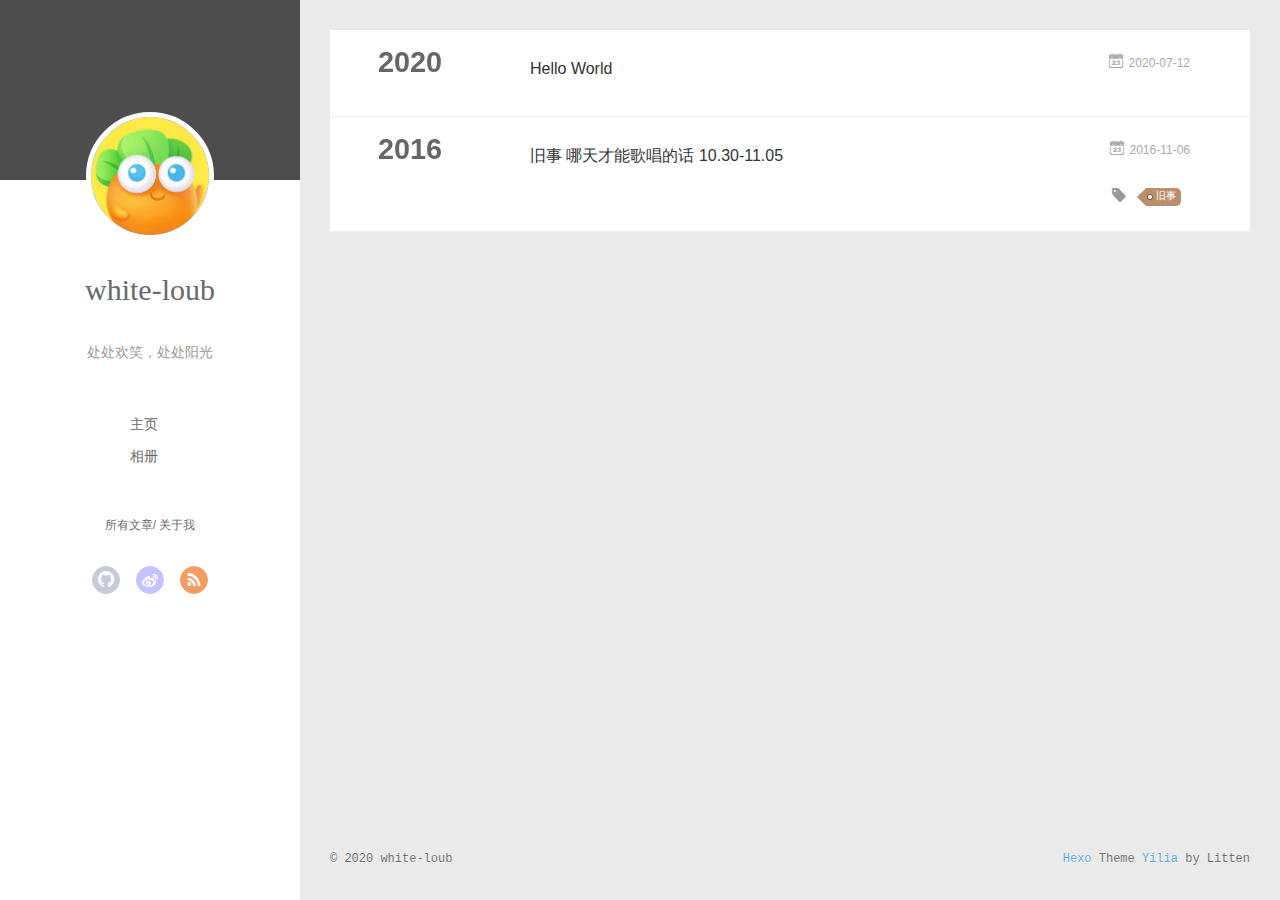
==== archives/index.html @ 0bdc761a "Site updated: 2020-07-13 18:34:23" ====
<!DOCTYPE html>
<html>
<head>
  <meta charset="utf-8">
  
  <meta name="renderer" content="webkit">
  <meta http-equiv="X-UA-Compatible" content="IE=edge" >
  <link rel="dns-prefetch" href="https://white-loub.github.io">
  <title>Archives | white-loub的博客</title>
  <meta name="viewport" content="width=device-width, initial-scale=1, maximum-scale=1">
  <meta name="description" content="处处欢笑，处处阳光，未来可期，满怀期待！">
<meta property="og:type" content="website">
<meta property="og:title" content="white-loub的博客">
<meta property="og:url" content="https://white-loub.github.io/archives/index.html">
<meta property="og:site_name" content="white-loub的博客">
<meta property="og:description" content="处处欢笑，处处阳光，未来可期，满怀期待！">
<meta property="og:locale" content="en_US">
<meta property="article:author" content="white-loub">
<meta property="article:tag" content="计算机，人工智能，嵌入式，开发，学习，大学生">
<meta name="twitter:card" content="summary">
  
    <link rel="alternative" href="/atom.xml" title="white-loub的博客" type="application/atom+xml">
  
  
    <link rel="icon" href="/assets/blogimg/favicon.png">
  
  <link rel="stylesheet" type="text/css" href="/./main.0cf68a.css">
  <style type="text/css">
  
    #container.show {
      background: linear-gradient(200deg,#a0cfe4,#e8c37e);
    }
  </style>
  

  

<meta name="generator" content="Hexo 4.2.1"></head>

<body>
  <div id="container" q-class="show:isCtnShow">
    <canvas id="anm-canvas" class="anm-canvas"></canvas>
    <div class="left-col" q-class="show:isShow">
      
<div class="overlay" style="background: #4d4d4d"></div>
<div class="intrude-less">
	<header id="header" class="inner">
		<a href="/" class="profilepic">
			<img src="/assets/blogimg/loub.jpg" class="js-avatar">
		</a>
		<hgroup>
		  <h1 class="header-author"><a href="/">white-loub</a></h1>
		</hgroup>
		
		<p class="header-subtitle">处处欢笑，处处阳光</p>
		

		<nav class="header-menu">
			<ul>
			
				<li><a href="/">主页</a></li>
	        
				<li><a href="/photos">相册</a></li>
	        
			</ul>
		</nav>
		<nav class="header-smart-menu">
    		
    			
    			<a q-on="click: openSlider(e, 'innerArchive')" href="javascript:void(0)">所有文章</a>
    			
            
    			
            
    			
    			<a q-on="click: openSlider(e, 'aboutme')" href="javascript:void(0)">关于我</a>
    			
            
		</nav>
		<nav class="header-nav">
			<div class="social">
				
					<a class="github" target="_blank" href="https://github.com/white-loub" title="github"><i class="icon-github"></i></a>
		        
					<a class="weibo" target="_blank" href="https://weibo.com/u/2168322495" title="weibo"><i class="icon-weibo"></i></a>
		        
					<a class="rss" target="_blank" href="/atom.xml" title="rss"><i class="icon-rss"></i></a>
		        
			</div>
		</nav>
	</header>		
</div>

    </div>
    <div class="mid-col" q-class="show:isShow,hide:isShow|isFalse">
      
<nav id="mobile-nav">
  	<div class="overlay js-overlay" style="background: #4d4d4d"></div>
	<div class="btnctn js-mobile-btnctn">
  		<div class="slider-trigger list" q-on="click: openSlider(e)"><i class="icon icon-sort"></i></div>
	</div>
	<div class="intrude-less">
		<header id="header" class="inner">
			<div class="profilepic">
				<img src="/assets/blogimg/loub.jpg" class="js-avatar">
			</div>
			<hgroup>
			  <h1 class="header-author js-header-author">white-loub</h1>
			</hgroup>
			
			<p class="header-subtitle"><i class="icon icon-quo-left"></i>处处欢笑，处处阳光<i class="icon icon-quo-right"></i></p>
			
			
			
				
			
				
			
			
			
			<nav class="header-nav">
				<div class="social">
					
						<a class="github" target="_blank" href="https://github.com/white-loub" title="github"><i class="icon-github"></i></a>
			        
						<a class="weibo" target="_blank" href="https://weibo.com/u/2168322495" title="weibo"><i class="icon-weibo"></i></a>
			        
						<a class="rss" target="_blank" href="/atom.xml" title="rss"><i class="icon-rss"></i></a>
			        
				</div>
			</nav>

			<nav class="header-menu js-header-menu">
				<ul style="width: 50%">
				
				
					<li style="width: 50%"><a href="/">主页</a></li>
		        
					<li style="width: 50%"><a href="/photos">相册</a></li>
		        
				</ul>
			</nav>
		</header>				
	</div>
	<div class="mobile-mask" style="display:none" q-show="isShow"></div>
</nav>

      <div id="wrapper" class="body-wrap">
        <div class="menu-l">
          <div class="canvas-wrap">
            <canvas data-colors="#eaeaea" data-sectionHeight="100" data-contentId="js-content" id="myCanvas1" class="anm-canvas"></canvas>
          </div>
          <div id="js-content" class="content-ll">
            
  
  
    
    
      
      
      <section class="archives-wrap">
        <div class="archive-year-wrap">
          <a href="/archives/2020" class="archive-year">2020</a>
        </div>
        <div class="archives">
    
    <article class="archive-article archive-type-post">
  <div class="archive-article-inner">
    <header class="archive-article-header">
      	<div class="article-meta">
	      	<a href="/2020/07/12/hello-world/" class="archive-article-date">
  	<time datetime="2020-07-12T03:04:47.663Z" itemprop="datePublished"><i class="icon-calendar icon"></i>2020-07-12</time>
</a>
        </div>
    	 
  
    <h1 itemprop="name">
      <a class="archive-article-title" href="/2020/07/12/hello-world/">Hello World</a>
    </h1>
  

        <div class="article-info info-on-right">
          
          

        </div>
        <div class="clearfix"></div>
    </header>
  </div>
</article>
  
    
    
      
        </div></section>
      
      
      <section class="archives-wrap">
        <div class="archive-year-wrap">
          <a href="/archives/2016" class="archive-year">2016</a>
        </div>
        <div class="archives">
    
    <article class="archive-article archive-type-post">
  <div class="archive-article-inner">
    <header class="archive-article-header">
      	<div class="article-meta">
	      	<a href="/2016/11/06/diary-2016-1030-1105/" class="archive-article-date">
  	<time datetime="2016-11-06T02:36:00.000Z" itemprop="datePublished"><i class="icon-calendar icon"></i>2016-11-06</time>
</a>
        </div>
    	 
  
    <h1 itemprop="name">
      <a class="archive-article-title" href="/2016/11/06/diary-2016-1030-1105/">旧事 哪天才能歌唱的话 10.30-11.05</a>
    </h1>
  

        <div class="article-info info-on-right">
          
	<div class="article-tag tagcloud">
		<i class="icon-price-tags icon"></i>
		<ul class="article-tag-list">
			 
        		<li class="article-tag-list-item">
        			<a href="javascript:void(0)" class="js-tag article-tag-list-link color3">旧事</a>
        		</li>
      		
		</ul>
	</div>

          

        </div>
        <div class="clearfix"></div>
    </header>
  </div>
</article>
  
  
    </div></section>
  

    


          </div>
        </div>
      </div>
      <footer id="footer">
  <div class="outer">
    <div id="footer-info">
    	<div class="footer-left">
    		&copy; 2020 white-loub
    	</div>
      	<div class="footer-right">
      		<a href="http://hexo.io/" target="_blank">Hexo</a>  Theme <a href="https://github.com/litten/hexo-theme-yilia" target="_blank">Yilia</a> by Litten
      	</div>
    </div>
  </div>
</footer>
    </div>
    <script>
	var yiliaConfig = {
		mathjax: false,
		isHome: false,
		isPost: false,
		isArchive: true,
		isTag: false,
		isCategory: false,
		open_in_new: false,
		toc_hide_index: true,
		root: "/",
		innerArchive: true,
		showTags: false
	}
</script>

<script>!function(t){function n(e){if(r[e])return r[e].exports;var i=r[e]={exports:{},id:e,loaded:!1};return t[e].call(i.exports,i,i.exports,n),i.loaded=!0,i.exports}var r={};n.m=t,n.c=r,n.p="./",n(0)}([function(t,n,r){r(195),t.exports=r(191)},function(t,n,r){var e=r(3),i=r(52),o=r(27),u=r(28),c=r(53),f="prototype",a=function(t,n,r){var s,l,h,v,p=t&a.F,d=t&a.G,y=t&a.S,g=t&a.P,b=t&a.B,m=d?e:y?e[n]||(e[n]={}):(e[n]||{})[f],x=d?i:i[n]||(i[n]={}),w=x[f]||(x[f]={});d&&(r=n);for(s in r)l=!p&&m&&void 0!==m[s],h=(l?m:r)[s],v=b&&l?c(h,e):g&&"function"==typeof h?c(Function.call,h):h,m&&u(m,s,h,t&a.U),x[s]!=h&&o(x,s,v),g&&w[s]!=h&&(w[s]=h)};e.core=i,a.F=1,a.G=2,a.S=4,a.P=8,a.B=16,a.W=32,a.U=64,a.R=128,t.exports=a},function(t,n,r){var e=r(6);t.exports=function(t){if(!e(t))throw TypeError(t+" is not an object!");return t}},function(t,n){var r=t.exports="undefined"!=typeof window&&window.Math==Math?window:"undefined"!=typeof self&&self.Math==Math?self:Function("return this")();"number"==typeof __g&&(__g=r)},function(t,n){t.exports=function(t){try{return!!t()}catch(t){return!0}}},function(t,n){var r=t.exports="undefined"!=typeof window&&window.Math==Math?window:"undefined"!=typeof self&&self.Math==Math?self:Function("return this")();"number"==typeof __g&&(__g=r)},function(t,n){t.exports=function(t){return"object"==typeof t?null!==t:"function"==typeof t}},function(t,n,r){var e=r(126)("wks"),i=r(76),o=r(3).Symbol,u="function"==typeof o;(t.exports=function(t){return e[t]||(e[t]=u&&o[t]||(u?o:i)("Symbol."+t))}).store=e},function(t,n){var r={}.hasOwnProperty;t.exports=function(t,n){return r.call(t,n)}},function(t,n,r){var e=r(94),i=r(33);t.exports=function(t){return e(i(t))}},function(t,n,r){t.exports=!r(4)(function(){return 7!=Object.defineProperty({},"a",{get:function(){return 7}}).a})},function(t,n,r){var e=r(2),i=r(167),o=r(50),u=Object.defineProperty;n.f=r(10)?Object.defineProperty:function(t,n,r){if(e(t),n=o(n,!0),e(r),i)try{return u(t,n,r)}catch(t){}if("get"in r||"set"in r)throw TypeError("Accessors not supported!");return"value"in r&&(t[n]=r.value),t}},function(t,n,r){t.exports=!r(18)(function(){return 7!=Object.defineProperty({},"a",{get:function(){return 7}}).a})},function(t,n,r){var e=r(14),i=r(22);t.exports=r(12)?function(t,n,r){return e.f(t,n,i(1,r))}:function(t,n,r){return t[n]=r,t}},function(t,n,r){var e=r(20),i=r(58),o=r(42),u=Object.defineProperty;n.f=r(12)?Object.defineProperty:function(t,n,r){if(e(t),n=o(n,!0),e(r),i)try{return u(t,n,r)}catch(t){}if("get"in r||"set"in r)throw TypeError("Accessors not supported!");return"value"in r&&(t[n]=r.value),t}},function(t,n,r){var e=r(40)("wks"),i=r(23),o=r(5).Symbol,u="function"==typeof o;(t.exports=function(t){return e[t]||(e[t]=u&&o[t]||(u?o:i)("Symbol."+t))}).store=e},function(t,n,r){var e=r(67),i=Math.min;t.exports=function(t){return t>0?i(e(t),9007199254740991):0}},function(t,n,r){var e=r(46);t.exports=function(t){return Object(e(t))}},function(t,n){t.exports=function(t){try{return!!t()}catch(t){return!0}}},function(t,n,r){var e=r(63),i=r(34);t.exports=Object.keys||function(t){return e(t,i)}},function(t,n,r){var e=r(21);t.exports=function(t){if(!e(t))throw TypeError(t+" is not an object!");return t}},function(t,n){t.exports=function(t){return"object"==typeof t?null!==t:"function"==typeof t}},function(t,n){t.exports=function(t,n){return{enumerable:!(1&t),configurable:!(2&t),writable:!(4&t),value:n}}},function(t,n){var r=0,e=Math.random();t.exports=function(t){return"Symbol(".concat(void 0===t?"":t,")_",(++r+e).toString(36))}},function(t,n){var r={}.hasOwnProperty;t.exports=function(t,n){return r.call(t,n)}},function(t,n){var r=t.exports={version:"2.4.0"};"number"==typeof __e&&(__e=r)},function(t,n){t.exports=function(t){if("function"!=typeof t)throw TypeError(t+" is not a function!");return t}},function(t,n,r){var e=r(11),i=r(66);t.exports=r(10)?function(t,n,r){return e.f(t,n,i(1,r))}:function(t,n,r){return t[n]=r,t}},function(t,n,r){var e=r(3),i=r(27),o=r(24),u=r(76)("src"),c="toString",f=Function[c],a=(""+f).split(c);r(52).inspectSource=function(t){return f.call(t)},(t.exports=function(t,n,r,c){var f="function"==typeof r;f&&(o(r,"name")||i(r,"name",n)),t[n]!==r&&(f&&(o(r,u)||i(r,u,t[n]?""+t[n]:a.join(String(n)))),t===e?t[n]=r:c?t[n]?t[n]=r:i(t,n,r):(delete t[n],i(t,n,r)))})(Function.prototype,c,function(){return"function"==typeof this&&this[u]||f.call(this)})},function(t,n,r){var e=r(1),i=r(4),o=r(46),u=function(t,n,r,e){var i=String(o(t)),u="<"+n;return""!==r&&(u+=" "+r+'="'+String(e).replace(/"/g,"&quot;")+'"'),u+">"+i+"</"+n+">"};t.exports=function(t,n){var r={};r[t]=n(u),e(e.P+e.F*i(function(){var n=""[t]('"');return n!==n.toLowerCase()||n.split('"').length>3}),"String",r)}},function(t,n,r){var e=r(115),i=r(46);t.exports=function(t){return e(i(t))}},function(t,n,r){var e=r(116),i=r(66),o=r(30),u=r(50),c=r(24),f=r(167),a=Object.getOwnPropertyDescriptor;n.f=r(10)?a:function(t,n){if(t=o(t),n=u(n,!0),f)try{return a(t,n)}catch(t){}if(c(t,n))return i(!e.f.call(t,n),t[n])}},function(t,n,r){var e=r(24),i=r(17),o=r(145)("IE_PROTO"),u=Object.prototype;t.exports=Object.getPrototypeOf||function(t){return t=i(t),e(t,o)?t[o]:"function"==typeof t.constructor&&t instanceof t.constructor?t.constructor.prototype:t instanceof Object?u:null}},function(t,n){t.exports=function(t){if(void 0==t)throw TypeError("Can't call method on  "+t);return t}},function(t,n){t.exports="constructor,hasOwnProperty,isPrototypeOf,propertyIsEnumerable,toLocaleString,toString,valueOf".split(",")},function(t,n){t.exports={}},function(t,n){t.exports=!0},function(t,n){n.f={}.propertyIsEnumerable},function(t,n,r){var e=r(14).f,i=r(8),o=r(15)("toStringTag");t.exports=function(t,n,r){t&&!i(t=r?t:t.prototype,o)&&e(t,o,{configurable:!0,value:n})}},function(t,n,r){var e=r(40)("keys"),i=r(23);t.exports=function(t){return e[t]||(e[t]=i(t))}},function(t,n,r){var e=r(5),i="__core-js_shared__",o=e[i]||(e[i]={});t.exports=function(t){return o[t]||(o[t]={})}},function(t,n){var r=Math.ceil,e=Math.floor;t.exports=function(t){return isNaN(t=+t)?0:(t>0?e:r)(t)}},function(t,n,r){var e=r(21);t.exports=function(t,n){if(!e(t))return t;var r,i;if(n&&"function"==typeof(r=t.toString)&&!e(i=r.call(t)))return i;if("function"==typeof(r=t.valueOf)&&!e(i=r.call(t)))return i;if(!n&&"function"==typeof(r=t.toString)&&!e(i=r.call(t)))return i;throw TypeError("Can't convert object to primitive value")}},function(t,n,r){var e=r(5),i=r(25),o=r(36),u=r(44),c=r(14).f;t.exports=function(t){var n=i.Symbol||(i.Symbol=o?{}:e.Symbol||{});"_"==t.charAt(0)||t in n||c(n,t,{value:u.f(t)})}},function(t,n,r){n.f=r(15)},function(t,n){var r={}.toString;t.exports=function(t){return r.call(t).slice(8,-1)}},function(t,n){t.exports=function(t){if(void 0==t)throw TypeError("Can't call method on  "+t);return t}},function(t,n,r){var e=r(4);t.exports=function(t,n){return!!t&&e(function(){n?t.call(null,function(){},1):t.call(null)})}},function(t,n,r){var e=r(53),i=r(115),o=r(17),u=r(16),c=r(203);t.exports=function(t,n){var r=1==t,f=2==t,a=3==t,s=4==t,l=6==t,h=5==t||l,v=n||c;return function(n,c,p){for(var d,y,g=o(n),b=i(g),m=e(c,p,3),x=u(b.length),w=0,S=r?v(n,x):f?v(n,0):void 0;x>w;w++)if((h||w in b)&&(d=b[w],y=m(d,w,g),t))if(r)S[w]=y;else if(y)switch(t){case 3:return!0;case 5:return d;case 6:return w;case 2:S.push(d)}else if(s)return!1;return l?-1:a||s?s:S}}},function(t,n,r){var e=r(1),i=r(52),o=r(4);t.exports=function(t,n){var r=(i.Object||{})[t]||Object[t],u={};u[t]=n(r),e(e.S+e.F*o(function(){r(1)}),"Object",u)}},function(t,n,r){var e=r(6);t.exports=function(t,n){if(!e(t))return t;var r,i;if(n&&"function"==typeof(r=t.toString)&&!e(i=r.call(t)))return i;if("function"==typeof(r=t.valueOf)&&!e(i=r.call(t)))return i;if(!n&&"function"==typeof(r=t.toString)&&!e(i=r.call(t)))return i;throw TypeError("Can't convert object to primitive value")}},function(t,n,r){var e=r(5),i=r(25),o=r(91),u=r(13),c="prototype",f=function(t,n,r){var a,s,l,h=t&f.F,v=t&f.G,p=t&f.S,d=t&f.P,y=t&f.B,g=t&f.W,b=v?i:i[n]||(i[n]={}),m=b[c],x=v?e:p?e[n]:(e[n]||{})[c];v&&(r=n);for(a in r)(s=!h&&x&&void 0!==x[a])&&a in b||(l=s?x[a]:r[a],b[a]=v&&"function"!=typeof x[a]?r[a]:y&&s?o(l,e):g&&x[a]==l?function(t){var n=function(n,r,e){if(this instanceof t){switch(arguments.length){case 0:return new t;case 1:return new t(n);case 2:return new t(n,r)}return new t(n,r,e)}return t.apply(this,arguments)};return n[c]=t[c],n}(l):d&&"function"==typeof l?o(Function.call,l):l,d&&((b.virtual||(b.virtual={}))[a]=l,t&f.R&&m&&!m[a]&&u(m,a,l)))};f.F=1,f.G=2,f.S=4,f.P=8,f.B=16,f.W=32,f.U=64,f.R=128,t.exports=f},function(t,n){var r=t.exports={version:"2.4.0"};"number"==typeof __e&&(__e=r)},function(t,n,r){var e=r(26);t.exports=function(t,n,r){if(e(t),void 0===n)return t;switch(r){case 1:return function(r){return t.call(n,r)};case 2:return function(r,e){return t.call(n,r,e)};case 3:return function(r,e,i){return t.call(n,r,e,i)}}return function(){return t.apply(n,arguments)}}},function(t,n,r){var e=r(183),i=r(1),o=r(126)("metadata"),u=o.store||(o.store=new(r(186))),c=function(t,n,r){var i=u.get(t);if(!i){if(!r)return;u.set(t,i=new e)}var o=i.get(n);if(!o){if(!r)return;i.set(n,o=new e)}return o},f=function(t,n,r){var e=c(n,r,!1);return void 0!==e&&e.has(t)},a=function(t,n,r){var e=c(n,r,!1);return void 0===e?void 0:e.get(t)},s=function(t,n,r,e){c(r,e,!0).set(t,n)},l=function(t,n){var r=c(t,n,!1),e=[];return r&&r.forEach(function(t,n){e.push(n)}),e},h=function(t){return void 0===t||"symbol"==typeof t?t:String(t)},v=function(t){i(i.S,"Reflect",t)};t.exports={store:u,map:c,has:f,get:a,set:s,keys:l,key:h,exp:v}},function(t,n,r){"use strict";if(r(10)){var e=r(69),i=r(3),o=r(4),u=r(1),c=r(127),f=r(152),a=r(53),s=r(68),l=r(66),h=r(27),v=r(73),p=r(67),d=r(16),y=r(75),g=r(50),b=r(24),m=r(180),x=r(114),w=r(6),S=r(17),_=r(137),O=r(70),E=r(32),P=r(71).f,j=r(154),F=r(76),M=r(7),A=r(48),N=r(117),T=r(146),I=r(155),k=r(80),L=r(123),R=r(74),C=r(130),D=r(160),U=r(11),W=r(31),G=U.f,B=W.f,V=i.RangeError,z=i.TypeError,q=i.Uint8Array,K="ArrayBuffer",J="Shared"+K,Y="BYTES_PER_ELEMENT",H="prototype",$=Array[H],X=f.ArrayBuffer,Q=f.DataView,Z=A(0),tt=A(2),nt=A(3),rt=A(4),et=A(5),it=A(6),ot=N(!0),ut=N(!1),ct=I.values,ft=I.keys,at=I.entries,st=$.lastIndexOf,lt=$.reduce,ht=$.reduceRight,vt=$.join,pt=$.sort,dt=$.slice,yt=$.toString,gt=$.toLocaleString,bt=M("iterator"),mt=M("toStringTag"),xt=F("typed_constructor"),wt=F("def_constructor"),St=c.CONSTR,_t=c.TYPED,Ot=c.VIEW,Et="Wrong length!",Pt=A(1,function(t,n){return Tt(T(t,t[wt]),n)}),jt=o(function(){return 1===new q(new Uint16Array([1]).buffer)[0]}),Ft=!!q&&!!q[H].set&&o(function(){new q(1).set({})}),Mt=function(t,n){if(void 0===t)throw z(Et);var r=+t,e=d(t);if(n&&!m(r,e))throw V(Et);return e},At=function(t,n){var r=p(t);if(r<0||r%n)throw V("Wrong offset!");return r},Nt=function(t){if(w(t)&&_t in t)return t;throw z(t+" is not a typed array!")},Tt=function(t,n){if(!(w(t)&&xt in t))throw z("It is not a typed array constructor!");return new t(n)},It=function(t,n){return kt(T(t,t[wt]),n)},kt=function(t,n){for(var r=0,e=n.length,i=Tt(t,e);e>r;)i[r]=n[r++];return i},Lt=function(t,n,r){G(t,n,{get:function(){return this._d[r]}})},Rt=function(t){var n,r,e,i,o,u,c=S(t),f=arguments.length,s=f>1?arguments[1]:void 0,l=void 0!==s,h=j(c);if(void 0!=h&&!_(h)){for(u=h.call(c),e=[],n=0;!(o=u.next()).done;n++)e.push(o.value);c=e}for(l&&f>2&&(s=a(s,arguments[2],2)),n=0,r=d(c.length),i=Tt(this,r);r>n;n++)i[n]=l?s(c[n],n):c[n];return i},Ct=function(){for(var t=0,n=arguments.length,r=Tt(this,n);n>t;)r[t]=arguments[t++];return r},Dt=!!q&&o(function(){gt.call(new q(1))}),Ut=function(){return gt.apply(Dt?dt.call(Nt(this)):Nt(this),arguments)},Wt={copyWithin:function(t,n){return D.call(Nt(this),t,n,arguments.length>2?arguments[2]:void 0)},every:function(t){return rt(Nt(this),t,arguments.length>1?arguments[1]:void 0)},fill:function(t){return C.apply(Nt(this),arguments)},filter:function(t){return It(this,tt(Nt(this),t,arguments.length>1?arguments[1]:void 0))},find:function(t){return et(Nt(this),t,arguments.length>1?arguments[1]:void 0)},findIndex:function(t){return it(Nt(this),t,arguments.length>1?arguments[1]:void 0)},forEach:function(t){Z(Nt(this),t,arguments.length>1?arguments[1]:void 0)},indexOf:function(t){return ut(Nt(this),t,arguments.length>1?arguments[1]:void 0)},includes:function(t){return ot(Nt(this),t,arguments.length>1?arguments[1]:void 0)},join:function(t){return vt.apply(Nt(this),arguments)},lastIndexOf:function(t){return st.apply(Nt(this),arguments)},map:function(t){return Pt(Nt(this),t,arguments.length>1?arguments[1]:void 0)},reduce:function(t){return lt.apply(Nt(this),arguments)},reduceRight:function(t){return ht.apply(Nt(this),arguments)},reverse:function(){for(var t,n=this,r=Nt(n).length,e=Math.floor(r/2),i=0;i<e;)t=n[i],n[i++]=n[--r],n[r]=t;return n},some:function(t){return nt(Nt(this),t,arguments.length>1?arguments[1]:void 0)},sort:function(t){return pt.call(Nt(this),t)},subarray:function(t,n){var r=Nt(this),e=r.length,i=y(t,e);return new(T(r,r[wt]))(r.buffer,r.byteOffset+i*r.BYTES_PER_ELEMENT,d((void 0===n?e:y(n,e))-i))}},Gt=function(t,n){return It(this,dt.call(Nt(this),t,n))},Bt=function(t){Nt(this);var n=At(arguments[1],1),r=this.length,e=S(t),i=d(e.length),o=0;if(i+n>r)throw V(Et);for(;o<i;)this[n+o]=e[o++]},Vt={entries:function(){return at.call(Nt(this))},keys:function(){return ft.call(Nt(this))},values:function(){return ct.call(Nt(this))}},zt=function(t,n){return w(t)&&t[_t]&&"symbol"!=typeof n&&n in t&&String(+n)==String(n)},qt=function(t,n){return zt(t,n=g(n,!0))?l(2,t[n]):B(t,n)},Kt=function(t,n,r){return!(zt(t,n=g(n,!0))&&w(r)&&b(r,"value"))||b(r,"get")||b(r,"set")||r.configurable||b(r,"writable")&&!r.writable||b(r,"enumerable")&&!r.enumerable?G(t,n,r):(t[n]=r.value,t)};St||(W.f=qt,U.f=Kt),u(u.S+u.F*!St,"Object",{getOwnPropertyDescriptor:qt,defineProperty:Kt}),o(function(){yt.call({})})&&(yt=gt=function(){return vt.call(this)});var Jt=v({},Wt);v(Jt,Vt),h(Jt,bt,Vt.values),v(Jt,{slice:Gt,set:Bt,constructor:function(){},toString:yt,toLocaleString:Ut}),Lt(Jt,"buffer","b"),Lt(Jt,"byteOffset","o"),Lt(Jt,"byteLength","l"),Lt(Jt,"length","e"),G(Jt,mt,{get:function(){return this[_t]}}),t.exports=function(t,n,r,f){f=!!f;var a=t+(f?"Clamped":"")+"Array",l="Uint8Array"!=a,v="get"+t,p="set"+t,y=i[a],g=y||{},b=y&&E(y),m=!y||!c.ABV,S={},_=y&&y[H],j=function(t,r){var e=t._d;return e.v[v](r*n+e.o,jt)},F=function(t,r,e){var i=t._d;f&&(e=(e=Math.round(e))<0?0:e>255?255:255&e),i.v[p](r*n+i.o,e,jt)},M=function(t,n){G(t,n,{get:function(){return j(this,n)},set:function(t){return F(this,n,t)},enumerable:!0})};m?(y=r(function(t,r,e,i){s(t,y,a,"_d");var o,u,c,f,l=0,v=0;if(w(r)){if(!(r instanceof X||(f=x(r))==K||f==J))return _t in r?kt(y,r):Rt.call(y,r);o=r,v=At(e,n);var p=r.byteLength;if(void 0===i){if(p%n)throw V(Et);if((u=p-v)<0)throw V(Et)}else if((u=d(i)*n)+v>p)throw V(Et);c=u/n}else c=Mt(r,!0),u=c*n,o=new X(u);for(h(t,"_d",{b:o,o:v,l:u,e:c,v:new Q(o)});l<c;)M(t,l++)}),_=y[H]=O(Jt),h(_,"constructor",y)):L(function(t){new y(null),new y(t)},!0)||(y=r(function(t,r,e,i){s(t,y,a);var o;return w(r)?r instanceof X||(o=x(r))==K||o==J?void 0!==i?new g(r,At(e,n),i):void 0!==e?new g(r,At(e,n)):new g(r):_t in r?kt(y,r):Rt.call(y,r):new g(Mt(r,l))}),Z(b!==Function.prototype?P(g).concat(P(b)):P(g),function(t){t in y||h(y,t,g[t])}),y[H]=_,e||(_.constructor=y));var A=_[bt],N=!!A&&("values"==A.name||void 0==A.name),T=Vt.values;h(y,xt,!0),h(_,_t,a),h(_,Ot,!0),h(_,wt,y),(f?new y(1)[mt]==a:mt in _)||G(_,mt,{get:function(){return a}}),S[a]=y,u(u.G+u.W+u.F*(y!=g),S),u(u.S,a,{BYTES_PER_ELEMENT:n,from:Rt,of:Ct}),Y in _||h(_,Y,n),u(u.P,a,Wt),R(a),u(u.P+u.F*Ft,a,{set:Bt}),u(u.P+u.F*!N,a,Vt),u(u.P+u.F*(_.toString!=yt),a,{toString:yt}),u(u.P+u.F*o(function(){new y(1).slice()}),a,{slice:Gt}),u(u.P+u.F*(o(function(){return[1,2].toLocaleString()!=new y([1,2]).toLocaleString()})||!o(function(){_.toLocaleString.call([1,2])})),a,{toLocaleString:Ut}),k[a]=N?A:T,e||N||h(_,bt,T)}}else t.exports=function(){}},function(t,n){var r={}.toString;t.exports=function(t){return r.call(t).slice(8,-1)}},function(t,n,r){var e=r(21),i=r(5).document,o=e(i)&&e(i.createElement);t.exports=function(t){return o?i.createElement(t):{}}},function(t,n,r){t.exports=!r(12)&&!r(18)(function(){return 7!=Object.defineProperty(r(57)("div"),"a",{get:function(){return 7}}).a})},function(t,n,r){"use strict";var e=r(36),i=r(51),o=r(64),u=r(13),c=r(8),f=r(35),a=r(96),s=r(38),l=r(103),h=r(15)("iterator"),v=!([].keys&&"next"in[].keys()),p="keys",d="values",y=function(){return this};t.exports=function(t,n,r,g,b,m,x){a(r,n,g);var w,S,_,O=function(t){if(!v&&t in F)return F[t];switch(t){case p:case d:return function(){return new r(this,t)}}return function(){return new r(this,t)}},E=n+" Iterator",P=b==d,j=!1,F=t.prototype,M=F[h]||F["@@iterator"]||b&&F[b],A=M||O(b),N=b?P?O("entries"):A:void 0,T="Array"==n?F.entries||M:M;if(T&&(_=l(T.call(new t)))!==Object.prototype&&(s(_,E,!0),e||c(_,h)||u(_,h,y)),P&&M&&M.name!==d&&(j=!0,A=function(){return M.call(this)}),e&&!x||!v&&!j&&F[h]||u(F,h,A),f[n]=A,f[E]=y,b)if(w={values:P?A:O(d),keys:m?A:O(p),entries:N},x)for(S in w)S in F||o(F,S,w[S]);else i(i.P+i.F*(v||j),n,w);return w}},function(t,n,r){var e=r(20),i=r(100),o=r(34),u=r(39)("IE_PROTO"),c=function(){},f="prototype",a=function(){var t,n=r(57)("iframe"),e=o.length;for(n.style.display="none",r(93).appendChild(n),n.src="javascript:",t=n.contentWindow.document,t.open(),t.write("<script>document.F=Object<\/script>"),t.close(),a=t.F;e--;)delete a[f][o[e]];return a()};t.exports=Object.create||function(t,n){var r;return null!==t?(c[f]=e(t),r=new c,c[f]=null,r[u]=t):r=a(),void 0===n?r:i(r,n)}},function(t,n,r){var e=r(63),i=r(34).concat("length","prototype");n.f=Object.getOwnPropertyNames||function(t){return e(t,i)}},function(t,n){n.f=Object.getOwnPropertySymbols},function(t,n,r){var e=r(8),i=r(9),o=r(90)(!1),u=r(39)("IE_PROTO");t.exports=function(t,n){var r,c=i(t),f=0,a=[];for(r in c)r!=u&&e(c,r)&&a.push(r);for(;n.length>f;)e(c,r=n[f++])&&(~o(a,r)||a.push(r));return a}},function(t,n,r){t.exports=r(13)},function(t,n,r){var e=r(76)("meta"),i=r(6),o=r(24),u=r(11).f,c=0,f=Object.isExtensible||function(){return!0},a=!r(4)(function(){return f(Object.preventExtensions({}))}),s=function(t){u(t,e,{value:{i:"O"+ ++c,w:{}}})},l=function(t,n){if(!i(t))return"symbol"==typeof t?t:("string"==typeof t?"S":"P")+t;if(!o(t,e)){if(!f(t))return"F";if(!n)return"E";s(t)}return t[e].i},h=function(t,n){if(!o(t,e)){if(!f(t))return!0;if(!n)return!1;s(t)}return t[e].w},v=function(t){return a&&p.NEED&&f(t)&&!o(t,e)&&s(t),t},p=t.exports={KEY:e,NEED:!1,fastKey:l,getWeak:h,onFreeze:v}},function(t,n){t.exports=function(t,n){return{enumerable:!(1&t),configurable:!(2&t),writable:!(4&t),value:n}}},function(t,n){var r=Math.ceil,e=Math.floor;t.exports=function(t){return isNaN(t=+t)?0:(t>0?e:r)(t)}},function(t,n){t.exports=function(t,n,r,e){if(!(t instanceof n)||void 0!==e&&e in t)throw TypeError(r+": incorrect invocation!");return t}},function(t,n){t.exports=!1},function(t,n,r){var e=r(2),i=r(173),o=r(133),u=r(145)("IE_PROTO"),c=function(){},f="prototype",a=function(){var t,n=r(132)("iframe"),e=o.length;for(n.style.display="none",r(135).appendChild(n),n.src="javascript:",t=n.contentWindow.document,t.open(),t.write("<script>document.F=Object<\/script>"),t.close(),a=t.F;e--;)delete a[f][o[e]];return a()};t.exports=Object.create||function(t,n){var r;return null!==t?(c[f]=e(t),r=new c,c[f]=null,r[u]=t):r=a(),void 0===n?r:i(r,n)}},function(t,n,r){var e=r(175),i=r(133).concat("length","prototype");n.f=Object.getOwnPropertyNames||function(t){return e(t,i)}},function(t,n,r){var e=r(175),i=r(133);t.exports=Object.keys||function(t){return e(t,i)}},function(t,n,r){var e=r(28);t.exports=function(t,n,r){for(var i in n)e(t,i,n[i],r);return t}},function(t,n,r){"use strict";var e=r(3),i=r(11),o=r(10),u=r(7)("species");t.exports=function(t){var n=e[t];o&&n&&!n[u]&&i.f(n,u,{configurable:!0,get:function(){return this}})}},function(t,n,r){var e=r(67),i=Math.max,o=Math.min;t.exports=function(t,n){return t=e(t),t<0?i(t+n,0):o(t,n)}},function(t,n){var r=0,e=Math.random();t.exports=function(t){return"Symbol(".concat(void 0===t?"":t,")_",(++r+e).toString(36))}},function(t,n,r){var e=r(33);t.exports=function(t){return Object(e(t))}},function(t,n,r){var e=r(7)("unscopables"),i=Array.prototype;void 0==i[e]&&r(27)(i,e,{}),t.exports=function(t){i[e][t]=!0}},function(t,n,r){var e=r(53),i=r(169),o=r(137),u=r(2),c=r(16),f=r(154),a={},s={},n=t.exports=function(t,n,r,l,h){var v,p,d,y,g=h?function(){return t}:f(t),b=e(r,l,n?2:1),m=0;if("function"!=typeof g)throw TypeError(t+" is not iterable!");if(o(g)){for(v=c(t.length);v>m;m++)if((y=n?b(u(p=t[m])[0],p[1]):b(t[m]))===a||y===s)return y}else for(d=g.call(t);!(p=d.next()).done;)if((y=i(d,b,p.value,n))===a||y===s)return y};n.BREAK=a,n.RETURN=s},function(t,n){t.exports={}},function(t,n,r){var e=r(11).f,i=r(24),o=r(7)("toStringTag");t.exports=function(t,n,r){t&&!i(t=r?t:t.prototype,o)&&e(t,o,{configurable:!0,value:n})}},function(t,n,r){var e=r(1),i=r(46),o=r(4),u=r(150),c="["+u+"]",f="​",a=RegExp("^"+c+c+"*"),s=RegExp(c+c+"*$"),l=function(t,n,r){var i={},c=o(function(){return!!u[t]()||f[t]()!=f}),a=i[t]=c?n(h):u[t];r&&(i[r]=a),e(e.P+e.F*c,"String",i)},h=l.trim=function(t,n){return t=String(i(t)),1&n&&(t=t.replace(a,"")),2&n&&(t=t.replace(s,"")),t};t.exports=l},function(t,n,r){t.exports={default:r(86),__esModule:!0}},function(t,n,r){t.exports={default:r(87),__esModule:!0}},function(t,n,r){"use strict";function e(t){return t&&t.__esModule?t:{default:t}}n.__esModule=!0;var i=r(84),o=e(i),u=r(83),c=e(u),f="function"==typeof c.default&&"symbol"==typeof o.default?function(t){return typeof t}:function(t){return t&&"function"==typeof c.default&&t.constructor===c.default&&t!==c.default.prototype?"symbol":typeof t};n.default="function"==typeof c.default&&"symbol"===f(o.default)?function(t){return void 0===t?"undefined":f(t)}:function(t){return t&&"function"==typeof c.default&&t.constructor===c.default&&t!==c.default.prototype?"symbol":void 0===t?"undefined":f(t)}},function(t,n,r){r(110),r(108),r(111),r(112),t.exports=r(25).Symbol},function(t,n,r){r(109),r(113),t.exports=r(44).f("iterator")},function(t,n){t.exports=function(t){if("function"!=typeof t)throw TypeError(t+" is not a function!");return t}},function(t,n){t.exports=function(){}},function(t,n,r){var e=r(9),i=r(106),o=r(105);t.exports=function(t){return function(n,r,u){var c,f=e(n),a=i(f.length),s=o(u,a);if(t&&r!=r){for(;a>s;)if((c=f[s++])!=c)return!0}else for(;a>s;s++)if((t||s in f)&&f[s]===r)return t||s||0;return!t&&-1}}},function(t,n,r){var e=r(88);t.exports=function(t,n,r){if(e(t),void 0===n)return t;switch(r){case 1:return function(r){return t.call(n,r)};case 2:return function(r,e){return t.call(n,r,e)};case 3:return function(r,e,i){return t.call(n,r,e,i)}}return function(){return t.apply(n,arguments)}}},function(t,n,r){var e=r(19),i=r(62),o=r(37);t.exports=function(t){var n=e(t),r=i.f;if(r)for(var u,c=r(t),f=o.f,a=0;c.length>a;)f.call(t,u=c[a++])&&n.push(u);return n}},function(t,n,r){t.exports=r(5).document&&document.documentElement},function(t,n,r){var e=r(56);t.exports=Object("z").propertyIsEnumerable(0)?Object:function(t){return"String"==e(t)?t.split(""):Object(t)}},function(t,n,r){var e=r(56);t.exports=Array.isArray||function(t){return"Array"==e(t)}},function(t,n,r){"use strict";var e=r(60),i=r(22),o=r(38),u={};r(13)(u,r(15)("iterator"),function(){return this}),t.exports=function(t,n,r){t.prototype=e(u,{next:i(1,r)}),o(t,n+" Iterator")}},function(t,n){t.exports=function(t,n){return{value:n,done:!!t}}},function(t,n,r){var e=r(19),i=r(9);t.exports=function(t,n){for(var r,o=i(t),u=e(o),c=u.length,f=0;c>f;)if(o[r=u[f++]]===n)return r}},function(t,n,r){var e=r(23)("meta"),i=r(21),o=r(8),u=r(14).f,c=0,f=Object.isExtensible||function(){return!0},a=!r(18)(function(){return f(Object.preventExtensions({}))}),s=function(t){u(t,e,{value:{i:"O"+ ++c,w:{}}})},l=function(t,n){if(!i(t))return"symbol"==typeof t?t:("string"==typeof t?"S":"P")+t;if(!o(t,e)){if(!f(t))return"F";if(!n)return"E";s(t)}return t[e].i},h=function(t,n){if(!o(t,e)){if(!f(t))return!0;if(!n)return!1;s(t)}return t[e].w},v=function(t){return a&&p.NEED&&f(t)&&!o(t,e)&&s(t),t},p=t.exports={KEY:e,NEED:!1,fastKey:l,getWeak:h,onFreeze:v}},function(t,n,r){var e=r(14),i=r(20),o=r(19);t.exports=r(12)?Object.defineProperties:function(t,n){i(t);for(var r,u=o(n),c=u.length,f=0;c>f;)e.f(t,r=u[f++],n[r]);return t}},function(t,n,r){var e=r(37),i=r(22),o=r(9),u=r(42),c=r(8),f=r(58),a=Object.getOwnPropertyDescriptor;n.f=r(12)?a:function(t,n){if(t=o(t),n=u(n,!0),f)try{return a(t,n)}catch(t){}if(c(t,n))return i(!e.f.call(t,n),t[n])}},function(t,n,r){var e=r(9),i=r(61).f,o={}.toString,u="object"==typeof window&&window&&Object.getOwnPropertyNames?Object.getOwnPropertyNames(window):[],c=function(t){try{return i(t)}catch(t){return u.slice()}};t.exports.f=function(t){return u&&"[object Window]"==o.call(t)?c(t):i(e(t))}},function(t,n,r){var e=r(8),i=r(77),o=r(39)("IE_PROTO"),u=Object.prototype;t.exports=Object.getPrototypeOf||function(t){return t=i(t),e(t,o)?t[o]:"function"==typeof t.constructor&&t instanceof t.constructor?t.constructor.prototype:t instanceof Object?u:null}},function(t,n,r){var e=r(41),i=r(33);t.exports=function(t){return function(n,r){var o,u,c=String(i(n)),f=e(r),a=c.length;return f<0||f>=a?t?"":void 0:(o=c.charCodeAt(f),o<55296||o>56319||f+1===a||(u=c.charCodeAt(f+1))<56320||u>57343?t?c.charAt(f):o:t?c.slice(f,f+2):u-56320+(o-55296<<10)+65536)}}},function(t,n,r){var e=r(41),i=Math.max,o=Math.min;t.exports=function(t,n){return t=e(t),t<0?i(t+n,0):o(t,n)}},function(t,n,r){var e=r(41),i=Math.min;t.exports=function(t){return t>0?i(e(t),9007199254740991):0}},function(t,n,r){"use strict";var e=r(89),i=r(97),o=r(35),u=r(9);t.exports=r(59)(Array,"Array",function(t,n){this._t=u(t),this._i=0,this._k=n},function(){var t=this._t,n=this._k,r=this._i++;return!t||r>=t.length?(this._t=void 0,i(1)):"keys"==n?i(0,r):"values"==n?i(0,t[r]):i(0,[r,t[r]])},"values"),o.Arguments=o.Array,e("keys"),e("values"),e("entries")},function(t,n){},function(t,n,r){"use strict";var e=r(104)(!0);r(59)(String,"String",function(t){this._t=String(t),this._i=0},function(){var t,n=this._t,r=this._i;return r>=n.length?{value:void 0,done:!0}:(t=e(n,r),this._i+=t.length,{value:t,done:!1})})},function(t,n,r){"use strict";var e=r(5),i=r(8),o=r(12),u=r(51),c=r(64),f=r(99).KEY,a=r(18),s=r(40),l=r(38),h=r(23),v=r(15),p=r(44),d=r(43),y=r(98),g=r(92),b=r(95),m=r(20),x=r(9),w=r(42),S=r(22),_=r(60),O=r(102),E=r(101),P=r(14),j=r(19),F=E.f,M=P.f,A=O.f,N=e.Symbol,T=e.JSON,I=T&&T.stringify,k="prototype",L=v("_hidden"),R=v("toPrimitive"),C={}.propertyIsEnumerable,D=s("symbol-registry"),U=s("symbols"),W=s("op-symbols"),G=Object[k],B="function"==typeof N,V=e.QObject,z=!V||!V[k]||!V[k].findChild,q=o&&a(function(){return 7!=_(M({},"a",{get:function(){return M(this,"a",{value:7}).a}})).a})?function(t,n,r){var e=F(G,n);e&&delete G[n],M(t,n,r),e&&t!==G&&M(G,n,e)}:M,K=function(t){var n=U[t]=_(N[k]);return n._k=t,n},J=B&&"symbol"==typeof N.iterator?function(t){return"symbol"==typeof t}:function(t){return t instanceof N},Y=function(t,n,r){return t===G&&Y(W,n,r),m(t),n=w(n,!0),m(r),i(U,n)?(r.enumerable?(i(t,L)&&t[L][n]&&(t[L][n]=!1),r=_(r,{enumerable:S(0,!1)})):(i(t,L)||M(t,L,S(1,{})),t[L][n]=!0),q(t,n,r)):M(t,n,r)},H=function(t,n){m(t);for(var r,e=g(n=x(n)),i=0,o=e.length;o>i;)Y(t,r=e[i++],n[r]);return t},$=function(t,n){return void 0===n?_(t):H(_(t),n)},X=function(t){var n=C.call(this,t=w(t,!0));return!(this===G&&i(U,t)&&!i(W,t))&&(!(n||!i(this,t)||!i(U,t)||i(this,L)&&this[L][t])||n)},Q=function(t,n){if(t=x(t),n=w(n,!0),t!==G||!i(U,n)||i(W,n)){var r=F(t,n);return!r||!i(U,n)||i(t,L)&&t[L][n]||(r.enumerable=!0),r}},Z=function(t){for(var n,r=A(x(t)),e=[],o=0;r.length>o;)i(U,n=r[o++])||n==L||n==f||e.push(n);return e},tt=function(t){for(var n,r=t===G,e=A(r?W:x(t)),o=[],u=0;e.length>u;)!i(U,n=e[u++])||r&&!i(G,n)||o.push(U[n]);return o};B||(N=function(){if(this instanceof N)throw TypeError("Symbol is not a constructor!");var t=h(arguments.length>0?arguments[0]:void 0),n=function(r){this===G&&n.call(W,r),i(this,L)&&i(this[L],t)&&(this[L][t]=!1),q(this,t,S(1,r))};return o&&z&&q(G,t,{configurable:!0,set:n}),K(t)},c(N[k],"toString",function(){return this._k}),E.f=Q,P.f=Y,r(61).f=O.f=Z,r(37).f=X,r(62).f=tt,o&&!r(36)&&c(G,"propertyIsEnumerable",X,!0),p.f=function(t){return K(v(t))}),u(u.G+u.W+u.F*!B,{Symbol:N});for(var nt="hasInstance,isConcatSpreadable,iterator,match,replace,search,species,split,toPrimitive,toStringTag,unscopables".split(","),rt=0;nt.length>rt;)v(nt[rt++]);for(var nt=j(v.store),rt=0;nt.length>rt;)d(nt[rt++]);u(u.S+u.F*!B,"Symbol",{for:function(t){return i(D,t+="")?D[t]:D[t]=N(t)},keyFor:function(t){if(J(t))return y(D,t);throw TypeError(t+" is not a symbol!")},useSetter:function(){z=!0},useSimple:function(){z=!1}}),u(u.S+u.F*!B,"Object",{create:$,defineProperty:Y,defineProperties:H,getOwnPropertyDescriptor:Q,getOwnPropertyNames:Z,getOwnPropertySymbols:tt}),T&&u(u.S+u.F*(!B||a(function(){var t=N();return"[null]"!=I([t])||"{}"!=I({a:t})||"{}"!=I(Object(t))})),"JSON",{stringify:function(t){if(void 0!==t&&!J(t)){for(var n,r,e=[t],i=1;arguments.length>i;)e.push(arguments[i++]);return n=e[1],"function"==typeof n&&(r=n),!r&&b(n)||(n=function(t,n){if(r&&(n=r.call(this,t,n)),!J(n))return n}),e[1]=n,I.apply(T,e)}}}),N[k][R]||r(13)(N[k],R,N[k].valueOf),l(N,"Symbol"),l(Math,"Math",!0),l(e.JSON,"JSON",!0)},function(t,n,r){r(43)("asyncIterator")},function(t,n,r){r(43)("observable")},function(t,n,r){r(107);for(var e=r(5),i=r(13),o=r(35),u=r(15)("toStringTag"),c=["NodeList","DOMTokenList","MediaList","StyleSheetList","CSSRuleList"],f=0;f<5;f++){var a=c[f],s=e[a],l=s&&s.prototype;l&&!l[u]&&i(l,u,a),o[a]=o.Array}},function(t,n,r){var e=r(45),i=r(7)("toStringTag"),o="Arguments"==e(function(){return arguments}()),u=function(t,n){try{return t[n]}catch(t){}};t.exports=function(t){var n,r,c;return void 0===t?"Undefined":null===t?"Null":"string"==typeof(r=u(n=Object(t),i))?r:o?e(n):"Object"==(c=e(n))&&"function"==typeof n.callee?"Arguments":c}},function(t,n,r){var e=r(45);t.exports=Object("z").propertyIsEnumerable(0)?Object:function(t){return"String"==e(t)?t.split(""):Object(t)}},function(t,n){n.f={}.propertyIsEnumerable},function(t,n,r){var e=r(30),i=r(16),o=r(75);t.exports=function(t){return function(n,r,u){var c,f=e(n),a=i(f.length),s=o(u,a);if(t&&r!=r){for(;a>s;)if((c=f[s++])!=c)return!0}else for(;a>s;s++)if((t||s in f)&&f[s]===r)return t||s||0;return!t&&-1}}},function(t,n,r){"use strict";var e=r(3),i=r(1),o=r(28),u=r(73),c=r(65),f=r(79),a=r(68),s=r(6),l=r(4),h=r(123),v=r(81),p=r(136);t.exports=function(t,n,r,d,y,g){var b=e[t],m=b,x=y?"set":"add",w=m&&m.prototype,S={},_=function(t){var n=w[t];o(w,t,"delete"==t?function(t){return!(g&&!s(t))&&n.call(this,0===t?0:t)}:"has"==t?function(t){return!(g&&!s(t))&&n.call(this,0===t?0:t)}:"get"==t?function(t){return g&&!s(t)?void 0:n.call(this,0===t?0:t)}:"add"==t?function(t){return n.call(this,0===t?0:t),this}:function(t,r){return n.call(this,0===t?0:t,r),this})};if("function"==typeof m&&(g||w.forEach&&!l(function(){(new m).entries().next()}))){var O=new m,E=O[x](g?{}:-0,1)!=O,P=l(function(){O.has(1)}),j=h(function(t){new m(t)}),F=!g&&l(function(){for(var t=new m,n=5;n--;)t[x](n,n);return!t.has(-0)});j||(m=n(function(n,r){a(n,m,t);var e=p(new b,n,m);return void 0!=r&&f(r,y,e[x],e),e}),m.prototype=w,w.constructor=m),(P||F)&&(_("delete"),_("has"),y&&_("get")),(F||E)&&_(x),g&&w.clear&&delete w.clear}else m=d.getConstructor(n,t,y,x),u(m.prototype,r),c.NEED=!0;return v(m,t),S[t]=m,i(i.G+i.W+i.F*(m!=b),S),g||d.setStrong(m,t,y),m}},function(t,n,r){"use strict";var e=r(27),i=r(28),o=r(4),u=r(46),c=r(7);t.exports=function(t,n,r){var f=c(t),a=r(u,f,""[t]),s=a[0],l=a[1];o(function(){var n={};return n[f]=function(){return 7},7!=""[t](n)})&&(i(String.prototype,t,s),e(RegExp.prototype,f,2==n?function(t,n){return l.call(t,this,n)}:function(t){return l.call(t,this)}))}
},function(t,n,r){"use strict";var e=r(2);t.exports=function(){var t=e(this),n="";return t.global&&(n+="g"),t.ignoreCase&&(n+="i"),t.multiline&&(n+="m"),t.unicode&&(n+="u"),t.sticky&&(n+="y"),n}},function(t,n){t.exports=function(t,n,r){var e=void 0===r;switch(n.length){case 0:return e?t():t.call(r);case 1:return e?t(n[0]):t.call(r,n[0]);case 2:return e?t(n[0],n[1]):t.call(r,n[0],n[1]);case 3:return e?t(n[0],n[1],n[2]):t.call(r,n[0],n[1],n[2]);case 4:return e?t(n[0],n[1],n[2],n[3]):t.call(r,n[0],n[1],n[2],n[3])}return t.apply(r,n)}},function(t,n,r){var e=r(6),i=r(45),o=r(7)("match");t.exports=function(t){var n;return e(t)&&(void 0!==(n=t[o])?!!n:"RegExp"==i(t))}},function(t,n,r){var e=r(7)("iterator"),i=!1;try{var o=[7][e]();o.return=function(){i=!0},Array.from(o,function(){throw 2})}catch(t){}t.exports=function(t,n){if(!n&&!i)return!1;var r=!1;try{var o=[7],u=o[e]();u.next=function(){return{done:r=!0}},o[e]=function(){return u},t(o)}catch(t){}return r}},function(t,n,r){t.exports=r(69)||!r(4)(function(){var t=Math.random();__defineSetter__.call(null,t,function(){}),delete r(3)[t]})},function(t,n){n.f=Object.getOwnPropertySymbols},function(t,n,r){var e=r(3),i="__core-js_shared__",o=e[i]||(e[i]={});t.exports=function(t){return o[t]||(o[t]={})}},function(t,n,r){for(var e,i=r(3),o=r(27),u=r(76),c=u("typed_array"),f=u("view"),a=!(!i.ArrayBuffer||!i.DataView),s=a,l=0,h="Int8Array,Uint8Array,Uint8ClampedArray,Int16Array,Uint16Array,Int32Array,Uint32Array,Float32Array,Float64Array".split(",");l<9;)(e=i[h[l++]])?(o(e.prototype,c,!0),o(e.prototype,f,!0)):s=!1;t.exports={ABV:a,CONSTR:s,TYPED:c,VIEW:f}},function(t,n){"use strict";var r={versions:function(){var t=window.navigator.userAgent;return{trident:t.indexOf("Trident")>-1,presto:t.indexOf("Presto")>-1,webKit:t.indexOf("AppleWebKit")>-1,gecko:t.indexOf("Gecko")>-1&&-1==t.indexOf("KHTML"),mobile:!!t.match(/AppleWebKit.*Mobile.*/),ios:!!t.match(/\(i[^;]+;( U;)? CPU.+Mac OS X/),android:t.indexOf("Android")>-1||t.indexOf("Linux")>-1,iPhone:t.indexOf("iPhone")>-1||t.indexOf("Mac")>-1,iPad:t.indexOf("iPad")>-1,webApp:-1==t.indexOf("Safari"),weixin:-1==t.indexOf("MicroMessenger")}}()};t.exports=r},function(t,n,r){"use strict";var e=r(85),i=function(t){return t&&t.__esModule?t:{default:t}}(e),o=function(){function t(t,n,e){return n||e?String.fromCharCode(n||e):r[t]||t}function n(t){return e[t]}var r={"&quot;":'"',"&lt;":"<","&gt;":">","&amp;":"&","&nbsp;":" "},e={};for(var u in r)e[r[u]]=u;return r["&apos;"]="'",e["'"]="&#39;",{encode:function(t){return t?(""+t).replace(/['<> "&]/g,n).replace(/\r?\n/g,"<br/>").replace(/\s/g,"&nbsp;"):""},decode:function(n){return n?(""+n).replace(/<br\s*\/?>/gi,"\n").replace(/&quot;|&lt;|&gt;|&amp;|&nbsp;|&apos;|&#(\d+);|&#(\d+)/g,t).replace(/\u00a0/g," "):""},encodeBase16:function(t){if(!t)return t;t+="";for(var n=[],r=0,e=t.length;e>r;r++)n.push(t.charCodeAt(r).toString(16).toUpperCase());return n.join("")},encodeBase16forJSON:function(t){if(!t)return t;t=t.replace(/[\u4E00-\u9FBF]/gi,function(t){return escape(t).replace("%u","\\u")});for(var n=[],r=0,e=t.length;e>r;r++)n.push(t.charCodeAt(r).toString(16).toUpperCase());return n.join("")},decodeBase16:function(t){if(!t)return t;t+="";for(var n=[],r=0,e=t.length;e>r;r+=2)n.push(String.fromCharCode("0x"+t.slice(r,r+2)));return n.join("")},encodeObject:function(t){if(t instanceof Array)for(var n=0,r=t.length;r>n;n++)t[n]=o.encodeObject(t[n]);else if("object"==(void 0===t?"undefined":(0,i.default)(t)))for(var e in t)t[e]=o.encodeObject(t[e]);else if("string"==typeof t)return o.encode(t);return t},loadScript:function(t){var n=document.createElement("script");document.getElementsByTagName("body")[0].appendChild(n),n.setAttribute("src",t)},addLoadEvent:function(t){var n=window.onload;"function"!=typeof window.onload?window.onload=t:window.onload=function(){n(),t()}}}}();t.exports=o},function(t,n,r){"use strict";var e=r(17),i=r(75),o=r(16);t.exports=function(t){for(var n=e(this),r=o(n.length),u=arguments.length,c=i(u>1?arguments[1]:void 0,r),f=u>2?arguments[2]:void 0,a=void 0===f?r:i(f,r);a>c;)n[c++]=t;return n}},function(t,n,r){"use strict";var e=r(11),i=r(66);t.exports=function(t,n,r){n in t?e.f(t,n,i(0,r)):t[n]=r}},function(t,n,r){var e=r(6),i=r(3).document,o=e(i)&&e(i.createElement);t.exports=function(t){return o?i.createElement(t):{}}},function(t,n){t.exports="constructor,hasOwnProperty,isPrototypeOf,propertyIsEnumerable,toLocaleString,toString,valueOf".split(",")},function(t,n,r){var e=r(7)("match");t.exports=function(t){var n=/./;try{"/./"[t](n)}catch(r){try{return n[e]=!1,!"/./"[t](n)}catch(t){}}return!0}},function(t,n,r){t.exports=r(3).document&&document.documentElement},function(t,n,r){var e=r(6),i=r(144).set;t.exports=function(t,n,r){var o,u=n.constructor;return u!==r&&"function"==typeof u&&(o=u.prototype)!==r.prototype&&e(o)&&i&&i(t,o),t}},function(t,n,r){var e=r(80),i=r(7)("iterator"),o=Array.prototype;t.exports=function(t){return void 0!==t&&(e.Array===t||o[i]===t)}},function(t,n,r){var e=r(45);t.exports=Array.isArray||function(t){return"Array"==e(t)}},function(t,n,r){"use strict";var e=r(70),i=r(66),o=r(81),u={};r(27)(u,r(7)("iterator"),function(){return this}),t.exports=function(t,n,r){t.prototype=e(u,{next:i(1,r)}),o(t,n+" Iterator")}},function(t,n,r){"use strict";var e=r(69),i=r(1),o=r(28),u=r(27),c=r(24),f=r(80),a=r(139),s=r(81),l=r(32),h=r(7)("iterator"),v=!([].keys&&"next"in[].keys()),p="keys",d="values",y=function(){return this};t.exports=function(t,n,r,g,b,m,x){a(r,n,g);var w,S,_,O=function(t){if(!v&&t in F)return F[t];switch(t){case p:case d:return function(){return new r(this,t)}}return function(){return new r(this,t)}},E=n+" Iterator",P=b==d,j=!1,F=t.prototype,M=F[h]||F["@@iterator"]||b&&F[b],A=M||O(b),N=b?P?O("entries"):A:void 0,T="Array"==n?F.entries||M:M;if(T&&(_=l(T.call(new t)))!==Object.prototype&&(s(_,E,!0),e||c(_,h)||u(_,h,y)),P&&M&&M.name!==d&&(j=!0,A=function(){return M.call(this)}),e&&!x||!v&&!j&&F[h]||u(F,h,A),f[n]=A,f[E]=y,b)if(w={values:P?A:O(d),keys:m?A:O(p),entries:N},x)for(S in w)S in F||o(F,S,w[S]);else i(i.P+i.F*(v||j),n,w);return w}},function(t,n){var r=Math.expm1;t.exports=!r||r(10)>22025.465794806718||r(10)<22025.465794806718||-2e-17!=r(-2e-17)?function(t){return 0==(t=+t)?t:t>-1e-6&&t<1e-6?t+t*t/2:Math.exp(t)-1}:r},function(t,n){t.exports=Math.sign||function(t){return 0==(t=+t)||t!=t?t:t<0?-1:1}},function(t,n,r){var e=r(3),i=r(151).set,o=e.MutationObserver||e.WebKitMutationObserver,u=e.process,c=e.Promise,f="process"==r(45)(u);t.exports=function(){var t,n,r,a=function(){var e,i;for(f&&(e=u.domain)&&e.exit();t;){i=t.fn,t=t.next;try{i()}catch(e){throw t?r():n=void 0,e}}n=void 0,e&&e.enter()};if(f)r=function(){u.nextTick(a)};else if(o){var s=!0,l=document.createTextNode("");new o(a).observe(l,{characterData:!0}),r=function(){l.data=s=!s}}else if(c&&c.resolve){var h=c.resolve();r=function(){h.then(a)}}else r=function(){i.call(e,a)};return function(e){var i={fn:e,next:void 0};n&&(n.next=i),t||(t=i,r()),n=i}}},function(t,n,r){var e=r(6),i=r(2),o=function(t,n){if(i(t),!e(n)&&null!==n)throw TypeError(n+": can't set as prototype!")};t.exports={set:Object.setPrototypeOf||("__proto__"in{}?function(t,n,e){try{e=r(53)(Function.call,r(31).f(Object.prototype,"__proto__").set,2),e(t,[]),n=!(t instanceof Array)}catch(t){n=!0}return function(t,r){return o(t,r),n?t.__proto__=r:e(t,r),t}}({},!1):void 0),check:o}},function(t,n,r){var e=r(126)("keys"),i=r(76);t.exports=function(t){return e[t]||(e[t]=i(t))}},function(t,n,r){var e=r(2),i=r(26),o=r(7)("species");t.exports=function(t,n){var r,u=e(t).constructor;return void 0===u||void 0==(r=e(u)[o])?n:i(r)}},function(t,n,r){var e=r(67),i=r(46);t.exports=function(t){return function(n,r){var o,u,c=String(i(n)),f=e(r),a=c.length;return f<0||f>=a?t?"":void 0:(o=c.charCodeAt(f),o<55296||o>56319||f+1===a||(u=c.charCodeAt(f+1))<56320||u>57343?t?c.charAt(f):o:t?c.slice(f,f+2):u-56320+(o-55296<<10)+65536)}}},function(t,n,r){var e=r(122),i=r(46);t.exports=function(t,n,r){if(e(n))throw TypeError("String#"+r+" doesn't accept regex!");return String(i(t))}},function(t,n,r){"use strict";var e=r(67),i=r(46);t.exports=function(t){var n=String(i(this)),r="",o=e(t);if(o<0||o==1/0)throw RangeError("Count can't be negative");for(;o>0;(o>>>=1)&&(n+=n))1&o&&(r+=n);return r}},function(t,n){t.exports="\t\n\v\f\r   ᠎             　\u2028\u2029\ufeff"},function(t,n,r){var e,i,o,u=r(53),c=r(121),f=r(135),a=r(132),s=r(3),l=s.process,h=s.setImmediate,v=s.clearImmediate,p=s.MessageChannel,d=0,y={},g="onreadystatechange",b=function(){var t=+this;if(y.hasOwnProperty(t)){var n=y[t];delete y[t],n()}},m=function(t){b.call(t.data)};h&&v||(h=function(t){for(var n=[],r=1;arguments.length>r;)n.push(arguments[r++]);return y[++d]=function(){c("function"==typeof t?t:Function(t),n)},e(d),d},v=function(t){delete y[t]},"process"==r(45)(l)?e=function(t){l.nextTick(u(b,t,1))}:p?(i=new p,o=i.port2,i.port1.onmessage=m,e=u(o.postMessage,o,1)):s.addEventListener&&"function"==typeof postMessage&&!s.importScripts?(e=function(t){s.postMessage(t+"","*")},s.addEventListener("message",m,!1)):e=g in a("script")?function(t){f.appendChild(a("script"))[g]=function(){f.removeChild(this),b.call(t)}}:function(t){setTimeout(u(b,t,1),0)}),t.exports={set:h,clear:v}},function(t,n,r){"use strict";var e=r(3),i=r(10),o=r(69),u=r(127),c=r(27),f=r(73),a=r(4),s=r(68),l=r(67),h=r(16),v=r(71).f,p=r(11).f,d=r(130),y=r(81),g="ArrayBuffer",b="DataView",m="prototype",x="Wrong length!",w="Wrong index!",S=e[g],_=e[b],O=e.Math,E=e.RangeError,P=e.Infinity,j=S,F=O.abs,M=O.pow,A=O.floor,N=O.log,T=O.LN2,I="buffer",k="byteLength",L="byteOffset",R=i?"_b":I,C=i?"_l":k,D=i?"_o":L,U=function(t,n,r){var e,i,o,u=Array(r),c=8*r-n-1,f=(1<<c)-1,a=f>>1,s=23===n?M(2,-24)-M(2,-77):0,l=0,h=t<0||0===t&&1/t<0?1:0;for(t=F(t),t!=t||t===P?(i=t!=t?1:0,e=f):(e=A(N(t)/T),t*(o=M(2,-e))<1&&(e--,o*=2),t+=e+a>=1?s/o:s*M(2,1-a),t*o>=2&&(e++,o/=2),e+a>=f?(i=0,e=f):e+a>=1?(i=(t*o-1)*M(2,n),e+=a):(i=t*M(2,a-1)*M(2,n),e=0));n>=8;u[l++]=255&i,i/=256,n-=8);for(e=e<<n|i,c+=n;c>0;u[l++]=255&e,e/=256,c-=8);return u[--l]|=128*h,u},W=function(t,n,r){var e,i=8*r-n-1,o=(1<<i)-1,u=o>>1,c=i-7,f=r-1,a=t[f--],s=127&a;for(a>>=7;c>0;s=256*s+t[f],f--,c-=8);for(e=s&(1<<-c)-1,s>>=-c,c+=n;c>0;e=256*e+t[f],f--,c-=8);if(0===s)s=1-u;else{if(s===o)return e?NaN:a?-P:P;e+=M(2,n),s-=u}return(a?-1:1)*e*M(2,s-n)},G=function(t){return t[3]<<24|t[2]<<16|t[1]<<8|t[0]},B=function(t){return[255&t]},V=function(t){return[255&t,t>>8&255]},z=function(t){return[255&t,t>>8&255,t>>16&255,t>>24&255]},q=function(t){return U(t,52,8)},K=function(t){return U(t,23,4)},J=function(t,n,r){p(t[m],n,{get:function(){return this[r]}})},Y=function(t,n,r,e){var i=+r,o=l(i);if(i!=o||o<0||o+n>t[C])throw E(w);var u=t[R]._b,c=o+t[D],f=u.slice(c,c+n);return e?f:f.reverse()},H=function(t,n,r,e,i,o){var u=+r,c=l(u);if(u!=c||c<0||c+n>t[C])throw E(w);for(var f=t[R]._b,a=c+t[D],s=e(+i),h=0;h<n;h++)f[a+h]=s[o?h:n-h-1]},$=function(t,n){s(t,S,g);var r=+n,e=h(r);if(r!=e)throw E(x);return e};if(u.ABV){if(!a(function(){new S})||!a(function(){new S(.5)})){S=function(t){return new j($(this,t))};for(var X,Q=S[m]=j[m],Z=v(j),tt=0;Z.length>tt;)(X=Z[tt++])in S||c(S,X,j[X]);o||(Q.constructor=S)}var nt=new _(new S(2)),rt=_[m].setInt8;nt.setInt8(0,2147483648),nt.setInt8(1,2147483649),!nt.getInt8(0)&&nt.getInt8(1)||f(_[m],{setInt8:function(t,n){rt.call(this,t,n<<24>>24)},setUint8:function(t,n){rt.call(this,t,n<<24>>24)}},!0)}else S=function(t){var n=$(this,t);this._b=d.call(Array(n),0),this[C]=n},_=function(t,n,r){s(this,_,b),s(t,S,b);var e=t[C],i=l(n);if(i<0||i>e)throw E("Wrong offset!");if(r=void 0===r?e-i:h(r),i+r>e)throw E(x);this[R]=t,this[D]=i,this[C]=r},i&&(J(S,k,"_l"),J(_,I,"_b"),J(_,k,"_l"),J(_,L,"_o")),f(_[m],{getInt8:function(t){return Y(this,1,t)[0]<<24>>24},getUint8:function(t){return Y(this,1,t)[0]},getInt16:function(t){var n=Y(this,2,t,arguments[1]);return(n[1]<<8|n[0])<<16>>16},getUint16:function(t){var n=Y(this,2,t,arguments[1]);return n[1]<<8|n[0]},getInt32:function(t){return G(Y(this,4,t,arguments[1]))},getUint32:function(t){return G(Y(this,4,t,arguments[1]))>>>0},getFloat32:function(t){return W(Y(this,4,t,arguments[1]),23,4)},getFloat64:function(t){return W(Y(this,8,t,arguments[1]),52,8)},setInt8:function(t,n){H(this,1,t,B,n)},setUint8:function(t,n){H(this,1,t,B,n)},setInt16:function(t,n){H(this,2,t,V,n,arguments[2])},setUint16:function(t,n){H(this,2,t,V,n,arguments[2])},setInt32:function(t,n){H(this,4,t,z,n,arguments[2])},setUint32:function(t,n){H(this,4,t,z,n,arguments[2])},setFloat32:function(t,n){H(this,4,t,K,n,arguments[2])},setFloat64:function(t,n){H(this,8,t,q,n,arguments[2])}});y(S,g),y(_,b),c(_[m],u.VIEW,!0),n[g]=S,n[b]=_},function(t,n,r){var e=r(3),i=r(52),o=r(69),u=r(182),c=r(11).f;t.exports=function(t){var n=i.Symbol||(i.Symbol=o?{}:e.Symbol||{});"_"==t.charAt(0)||t in n||c(n,t,{value:u.f(t)})}},function(t,n,r){var e=r(114),i=r(7)("iterator"),o=r(80);t.exports=r(52).getIteratorMethod=function(t){if(void 0!=t)return t[i]||t["@@iterator"]||o[e(t)]}},function(t,n,r){"use strict";var e=r(78),i=r(170),o=r(80),u=r(30);t.exports=r(140)(Array,"Array",function(t,n){this._t=u(t),this._i=0,this._k=n},function(){var t=this._t,n=this._k,r=this._i++;return!t||r>=t.length?(this._t=void 0,i(1)):"keys"==n?i(0,r):"values"==n?i(0,t[r]):i(0,[r,t[r]])},"values"),o.Arguments=o.Array,e("keys"),e("values"),e("entries")},function(t,n){function r(t,n){t.classList?t.classList.add(n):t.className+=" "+n}t.exports=r},function(t,n){function r(t,n){if(t.classList)t.classList.remove(n);else{var r=new RegExp("(^|\\b)"+n.split(" ").join("|")+"(\\b|$)","gi");t.className=t.className.replace(r," ")}}t.exports=r},function(t,n){function r(){throw new Error("setTimeout has not been defined")}function e(){throw new Error("clearTimeout has not been defined")}function i(t){if(s===setTimeout)return setTimeout(t,0);if((s===r||!s)&&setTimeout)return s=setTimeout,setTimeout(t,0);try{return s(t,0)}catch(n){try{return s.call(null,t,0)}catch(n){return s.call(this,t,0)}}}function o(t){if(l===clearTimeout)return clearTimeout(t);if((l===e||!l)&&clearTimeout)return l=clearTimeout,clearTimeout(t);try{return l(t)}catch(n){try{return l.call(null,t)}catch(n){return l.call(this,t)}}}function u(){d&&v&&(d=!1,v.length?p=v.concat(p):y=-1,p.length&&c())}function c(){if(!d){var t=i(u);d=!0;for(var n=p.length;n;){for(v=p,p=[];++y<n;)v&&v[y].run();y=-1,n=p.length}v=null,d=!1,o(t)}}function f(t,n){this.fun=t,this.array=n}function a(){}var s,l,h=t.exports={};!function(){try{s="function"==typeof setTimeout?setTimeout:r}catch(t){s=r}try{l="function"==typeof clearTimeout?clearTimeout:e}catch(t){l=e}}();var v,p=[],d=!1,y=-1;h.nextTick=function(t){var n=new Array(arguments.length-1);if(arguments.length>1)for(var r=1;r<arguments.length;r++)n[r-1]=arguments[r];p.push(new f(t,n)),1!==p.length||d||i(c)},f.prototype.run=function(){this.fun.apply(null,this.array)},h.title="browser",h.browser=!0,h.env={},h.argv=[],h.version="",h.versions={},h.on=a,h.addListener=a,h.once=a,h.off=a,h.removeListener=a,h.removeAllListeners=a,h.emit=a,h.prependListener=a,h.prependOnceListener=a,h.listeners=function(t){return[]},h.binding=function(t){throw new Error("process.binding is not supported")},h.cwd=function(){return"/"},h.chdir=function(t){throw new Error("process.chdir is not supported")},h.umask=function(){return 0}},function(t,n,r){var e=r(45);t.exports=function(t,n){if("number"!=typeof t&&"Number"!=e(t))throw TypeError(n);return+t}},function(t,n,r){"use strict";var e=r(17),i=r(75),o=r(16);t.exports=[].copyWithin||function(t,n){var r=e(this),u=o(r.length),c=i(t,u),f=i(n,u),a=arguments.length>2?arguments[2]:void 0,s=Math.min((void 0===a?u:i(a,u))-f,u-c),l=1;for(f<c&&c<f+s&&(l=-1,f+=s-1,c+=s-1);s-- >0;)f in r?r[c]=r[f]:delete r[c],c+=l,f+=l;return r}},function(t,n,r){var e=r(79);t.exports=function(t,n){var r=[];return e(t,!1,r.push,r,n),r}},function(t,n,r){var e=r(26),i=r(17),o=r(115),u=r(16);t.exports=function(t,n,r,c,f){e(n);var a=i(t),s=o(a),l=u(a.length),h=f?l-1:0,v=f?-1:1;if(r<2)for(;;){if(h in s){c=s[h],h+=v;break}if(h+=v,f?h<0:l<=h)throw TypeError("Reduce of empty array with no initial value")}for(;f?h>=0:l>h;h+=v)h in s&&(c=n(c,s[h],h,a));return c}},function(t,n,r){"use strict";var e=r(26),i=r(6),o=r(121),u=[].slice,c={},f=function(t,n,r){if(!(n in c)){for(var e=[],i=0;i<n;i++)e[i]="a["+i+"]";c[n]=Function("F,a","return new F("+e.join(",")+")")}return c[n](t,r)};t.exports=Function.bind||function(t){var n=e(this),r=u.call(arguments,1),c=function(){var e=r.concat(u.call(arguments));return this instanceof c?f(n,e.length,e):o(n,e,t)};return i(n.prototype)&&(c.prototype=n.prototype),c}},function(t,n,r){"use strict";var e=r(11).f,i=r(70),o=r(73),u=r(53),c=r(68),f=r(46),a=r(79),s=r(140),l=r(170),h=r(74),v=r(10),p=r(65).fastKey,d=v?"_s":"size",y=function(t,n){var r,e=p(n);if("F"!==e)return t._i[e];for(r=t._f;r;r=r.n)if(r.k==n)return r};t.exports={getConstructor:function(t,n,r,s){var l=t(function(t,e){c(t,l,n,"_i"),t._i=i(null),t._f=void 0,t._l=void 0,t[d]=0,void 0!=e&&a(e,r,t[s],t)});return o(l.prototype,{clear:function(){for(var t=this,n=t._i,r=t._f;r;r=r.n)r.r=!0,r.p&&(r.p=r.p.n=void 0),delete n[r.i];t._f=t._l=void 0,t[d]=0},delete:function(t){var n=this,r=y(n,t);if(r){var e=r.n,i=r.p;delete n._i[r.i],r.r=!0,i&&(i.n=e),e&&(e.p=i),n._f==r&&(n._f=e),n._l==r&&(n._l=i),n[d]--}return!!r},forEach:function(t){c(this,l,"forEach");for(var n,r=u(t,arguments.length>1?arguments[1]:void 0,3);n=n?n.n:this._f;)for(r(n.v,n.k,this);n&&n.r;)n=n.p},has:function(t){return!!y(this,t)}}),v&&e(l.prototype,"size",{get:function(){return f(this[d])}}),l},def:function(t,n,r){var e,i,o=y(t,n);return o?o.v=r:(t._l=o={i:i=p(n,!0),k:n,v:r,p:e=t._l,n:void 0,r:!1},t._f||(t._f=o),e&&(e.n=o),t[d]++,"F"!==i&&(t._i[i]=o)),t},getEntry:y,setStrong:function(t,n,r){s(t,n,function(t,n){this._t=t,this._k=n,this._l=void 0},function(){for(var t=this,n=t._k,r=t._l;r&&r.r;)r=r.p;return t._t&&(t._l=r=r?r.n:t._t._f)?"keys"==n?l(0,r.k):"values"==n?l(0,r.v):l(0,[r.k,r.v]):(t._t=void 0,l(1))},r?"entries":"values",!r,!0),h(n)}}},function(t,n,r){var e=r(114),i=r(161);t.exports=function(t){return function(){if(e(this)!=t)throw TypeError(t+"#toJSON isn't generic");return i(this)}}},function(t,n,r){"use strict";var e=r(73),i=r(65).getWeak,o=r(2),u=r(6),c=r(68),f=r(79),a=r(48),s=r(24),l=a(5),h=a(6),v=0,p=function(t){return t._l||(t._l=new d)},d=function(){this.a=[]},y=function(t,n){return l(t.a,function(t){return t[0]===n})};d.prototype={get:function(t){var n=y(this,t);if(n)return n[1]},has:function(t){return!!y(this,t)},set:function(t,n){var r=y(this,t);r?r[1]=n:this.a.push([t,n])},delete:function(t){var n=h(this.a,function(n){return n[0]===t});return~n&&this.a.splice(n,1),!!~n}},t.exports={getConstructor:function(t,n,r,o){var a=t(function(t,e){c(t,a,n,"_i"),t._i=v++,t._l=void 0,void 0!=e&&f(e,r,t[o],t)});return e(a.prototype,{delete:function(t){if(!u(t))return!1;var n=i(t);return!0===n?p(this).delete(t):n&&s(n,this._i)&&delete n[this._i]},has:function(t){if(!u(t))return!1;var n=i(t);return!0===n?p(this).has(t):n&&s(n,this._i)}}),a},def:function(t,n,r){var e=i(o(n),!0);return!0===e?p(t).set(n,r):e[t._i]=r,t},ufstore:p}},function(t,n,r){t.exports=!r(10)&&!r(4)(function(){return 7!=Object.defineProperty(r(132)("div"),"a",{get:function(){return 7}}).a})},function(t,n,r){var e=r(6),i=Math.floor;t.exports=function(t){return!e(t)&&isFinite(t)&&i(t)===t}},function(t,n,r){var e=r(2);t.exports=function(t,n,r,i){try{return i?n(e(r)[0],r[1]):n(r)}catch(n){var o=t.return;throw void 0!==o&&e(o.call(t)),n}}},function(t,n){t.exports=function(t,n){return{value:n,done:!!t}}},function(t,n){t.exports=Math.log1p||function(t){return(t=+t)>-1e-8&&t<1e-8?t-t*t/2:Math.log(1+t)}},function(t,n,r){"use strict";var e=r(72),i=r(125),o=r(116),u=r(17),c=r(115),f=Object.assign;t.exports=!f||r(4)(function(){var t={},n={},r=Symbol(),e="abcdefghijklmnopqrst";return t[r]=7,e.split("").forEach(function(t){n[t]=t}),7!=f({},t)[r]||Object.keys(f({},n)).join("")!=e})?function(t,n){for(var r=u(t),f=arguments.length,a=1,s=i.f,l=o.f;f>a;)for(var h,v=c(arguments[a++]),p=s?e(v).concat(s(v)):e(v),d=p.length,y=0;d>y;)l.call(v,h=p[y++])&&(r[h]=v[h]);return r}:f},function(t,n,r){var e=r(11),i=r(2),o=r(72);t.exports=r(10)?Object.defineProperties:function(t,n){i(t);for(var r,u=o(n),c=u.length,f=0;c>f;)e.f(t,r=u[f++],n[r]);return t}},function(t,n,r){var e=r(30),i=r(71).f,o={}.toString,u="object"==typeof window&&window&&Object.getOwnPropertyNames?Object.getOwnPropertyNames(window):[],c=function(t){try{return i(t)}catch(t){return u.slice()}};t.exports.f=function(t){return u&&"[object Window]"==o.call(t)?c(t):i(e(t))}},function(t,n,r){var e=r(24),i=r(30),o=r(117)(!1),u=r(145)("IE_PROTO");t.exports=function(t,n){var r,c=i(t),f=0,a=[];for(r in c)r!=u&&e(c,r)&&a.push(r);for(;n.length>f;)e(c,r=n[f++])&&(~o(a,r)||a.push(r));return a}},function(t,n,r){var e=r(72),i=r(30),o=r(116).f;t.exports=function(t){return function(n){for(var r,u=i(n),c=e(u),f=c.length,a=0,s=[];f>a;)o.call(u,r=c[a++])&&s.push(t?[r,u[r]]:u[r]);return s}}},function(t,n,r){var e=r(71),i=r(125),o=r(2),u=r(3).Reflect;t.exports=u&&u.ownKeys||function(t){var n=e.f(o(t)),r=i.f;return r?n.concat(r(t)):n}},function(t,n,r){var e=r(3).parseFloat,i=r(82).trim;t.exports=1/e(r(150)+"-0")!=-1/0?function(t){var n=i(String(t),3),r=e(n);return 0===r&&"-"==n.charAt(0)?-0:r}:e},function(t,n,r){var e=r(3).parseInt,i=r(82).trim,o=r(150),u=/^[\-+]?0[xX]/;t.exports=8!==e(o+"08")||22!==e(o+"0x16")?function(t,n){var r=i(String(t),3);return e(r,n>>>0||(u.test(r)?16:10))}:e},function(t,n){t.exports=Object.is||function(t,n){return t===n?0!==t||1/t==1/n:t!=t&&n!=n}},function(t,n,r){var e=r(16),i=r(149),o=r(46);t.exports=function(t,n,r,u){var c=String(o(t)),f=c.length,a=void 0===r?" ":String(r),s=e(n);if(s<=f||""==a)return c;var l=s-f,h=i.call(a,Math.ceil(l/a.length));return h.length>l&&(h=h.slice(0,l)),u?h+c:c+h}},function(t,n,r){n.f=r(7)},function(t,n,r){"use strict";var e=r(164);t.exports=r(118)("Map",function(t){return function(){return t(this,arguments.length>0?arguments[0]:void 0)}},{get:function(t){var n=e.getEntry(this,t);return n&&n.v},set:function(t,n){return e.def(this,0===t?0:t,n)}},e,!0)},function(t,n,r){r(10)&&"g"!=/./g.flags&&r(11).f(RegExp.prototype,"flags",{configurable:!0,get:r(120)})},function(t,n,r){"use strict";var e=r(164);t.exports=r(118)("Set",function(t){return function(){return t(this,arguments.length>0?arguments[0]:void 0)}},{add:function(t){return e.def(this,t=0===t?0:t,t)}},e)},function(t,n,r){"use strict";var e,i=r(48)(0),o=r(28),u=r(65),c=r(172),f=r(166),a=r(6),s=u.getWeak,l=Object.isExtensible,h=f.ufstore,v={},p=function(t){return function(){return t(this,arguments.length>0?arguments[0]:void 0)}},d={get:function(t){if(a(t)){var n=s(t);return!0===n?h(this).get(t):n?n[this._i]:void 0}},set:function(t,n){return f.def(this,t,n)}},y=t.exports=r(118)("WeakMap",p,d,f,!0,!0);7!=(new y).set((Object.freeze||Object)(v),7).get(v)&&(e=f.getConstructor(p),c(e.prototype,d),u.NEED=!0,i(["delete","has","get","set"],function(t){var n=y.prototype,r=n[t];o(n,t,function(n,i){if(a(n)&&!l(n)){this._f||(this._f=new e);var o=this._f[t](n,i);return"set"==t?this:o}return r.call(this,n,i)})}))},,,,function(t,n){"use strict";function r(){var t=document.querySelector("#page-nav");if(t&&!document.querySelector("#page-nav .extend.prev")&&(t.innerHTML='<a class="extend prev disabled" rel="prev">&laquo; Prev</a>'+t.innerHTML),t&&!document.querySelector("#page-nav .extend.next")&&(t.innerHTML=t.innerHTML+'<a class="extend next disabled" rel="next">Next &raquo;</a>'),yiliaConfig&&yiliaConfig.open_in_new){document.querySelectorAll(".article-entry a:not(.article-more-a)").forEach(function(t){var n=t.getAttribute("target");n&&""!==n||t.setAttribute("target","_blank")})}if(yiliaConfig&&yiliaConfig.toc_hide_index){document.querySelectorAll(".toc-number").forEach(function(t){t.style.display="none"})}var n=document.querySelector("#js-aboutme");n&&0!==n.length&&(n.innerHTML=n.innerText)}t.exports={init:r}},function(t,n,r){"use strict";function e(t){return t&&t.__esModule?t:{default:t}}function i(t,n){var r=/\/|index.html/g;return t.replace(r,"")===n.replace(r,"")}function o(){for(var t=document.querySelectorAll(".js-header-menu li a"),n=window.location.pathname,r=0,e=t.length;r<e;r++){var o=t[r];i(n,o.getAttribute("href"))&&(0,h.default)(o,"active")}}function u(t){for(var n=t.offsetLeft,r=t.offsetParent;null!==r;)n+=r.offsetLeft,r=r.offsetParent;return n}function c(t){for(var n=t.offsetTop,r=t.offsetParent;null!==r;)n+=r.offsetTop,r=r.offsetParent;return n}function f(t,n,r,e,i){var o=u(t),f=c(t)-n;if(f-r<=i){var a=t.$newDom;a||(a=t.cloneNode(!0),(0,d.default)(t,a),t.$newDom=a,a.style.position="fixed",a.style.top=(r||f)+"px",a.style.left=o+"px",a.style.zIndex=e||2,a.style.width="100%",a.style.color="#fff"),a.style.visibility="visible",t.style.visibility="hidden"}else{t.style.visibility="visible";var s=t.$newDom;s&&(s.style.visibility="hidden")}}function a(){var t=document.querySelector(".js-overlay"),n=document.querySelector(".js-header-menu");f(t,document.body.scrollTop,-63,2,0),f(n,document.body.scrollTop,1,3,0)}function s(){document.querySelector("#container").addEventListener("scroll",function(t){a()}),window.addEventListener("scroll",function(t){a()}),a()}var l=r(156),h=e(l),v=r(157),p=(e(v),r(382)),d=e(p),y=r(128),g=e(y),b=r(190),m=e(b),x=r(129);(function(){g.default.versions.mobile&&window.screen.width<800&&(o(),s())})(),(0,x.addLoadEvent)(function(){m.default.init()}),t.exports={}},,,,function(t,n,r){(function(t){"use strict";function n(t,n,r){t[n]||Object[e](t,n,{writable:!0,configurable:!0,value:r})}if(r(381),r(391),r(198),t._babelPolyfill)throw new Error("only one instance of babel-polyfill is allowed");t._babelPolyfill=!0;var e="defineProperty";n(String.prototype,"padLeft","".padStart),n(String.prototype,"padRight","".padEnd),"pop,reverse,shift,keys,values,entries,indexOf,every,some,forEach,map,filter,find,findIndex,includes,join,slice,concat,push,splice,unshift,sort,lastIndexOf,reduce,reduceRight,copyWithin,fill".split(",").forEach(function(t){[][t]&&n(Array,t,Function.call.bind([][t]))})}).call(n,function(){return this}())},,,function(t,n,r){r(210),t.exports=r(52).RegExp.escape},,,,function(t,n,r){var e=r(6),i=r(138),o=r(7)("species");t.exports=function(t){var n;return i(t)&&(n=t.constructor,"function"!=typeof n||n!==Array&&!i(n.prototype)||(n=void 0),e(n)&&null===(n=n[o])&&(n=void 0)),void 0===n?Array:n}},function(t,n,r){var e=r(202);t.exports=function(t,n){return new(e(t))(n)}},function(t,n,r){"use strict";var e=r(2),i=r(50),o="number";t.exports=function(t){if("string"!==t&&t!==o&&"default"!==t)throw TypeError("Incorrect hint");return i(e(this),t!=o)}},function(t,n,r){var e=r(72),i=r(125),o=r(116);t.exports=function(t){var n=e(t),r=i.f;if(r)for(var u,c=r(t),f=o.f,a=0;c.length>a;)f.call(t,u=c[a++])&&n.push(u);return n}},function(t,n,r){var e=r(72),i=r(30);t.exports=function(t,n){for(var r,o=i(t),u=e(o),c=u.length,f=0;c>f;)if(o[r=u[f++]]===n)return r}},function(t,n,r){"use strict";var e=r(208),i=r(121),o=r(26);t.exports=function(){for(var t=o(this),n=arguments.length,r=Array(n),u=0,c=e._,f=!1;n>u;)(r[u]=arguments[u++])===c&&(f=!0);return function(){var e,o=this,u=arguments.length,a=0,s=0;if(!f&&!u)return i(t,r,o);if(e=r.slice(),f)for(;n>a;a++)e[a]===c&&(e[a]=arguments[s++]);for(;u>s;)e.push(arguments[s++]);return i(t,e,o)}}},function(t,n,r){t.exports=r(3)},function(t,n){t.exports=function(t,n){var r=n===Object(n)?function(t){return n[t]}:n;return function(n){return String(n).replace(t,r)}}},function(t,n,r){var e=r(1),i=r(209)(/[\\^$*+?.()|[\]{}]/g,"\\$&");e(e.S,"RegExp",{escape:function(t){return i(t)}})},function(t,n,r){var e=r(1);e(e.P,"Array",{copyWithin:r(160)}),r(78)("copyWithin")},function(t,n,r){"use strict";var e=r(1),i=r(48)(4);e(e.P+e.F*!r(47)([].every,!0),"Array",{every:function(t){return i(this,t,arguments[1])}})},function(t,n,r){var e=r(1);e(e.P,"Array",{fill:r(130)}),r(78)("fill")},function(t,n,r){"use strict";var e=r(1),i=r(48)(2);e(e.P+e.F*!r(47)([].filter,!0),"Array",{filter:function(t){return i(this,t,arguments[1])}})},function(t,n,r){"use strict";var e=r(1),i=r(48)(6),o="findIndex",u=!0;o in[]&&Array(1)[o](function(){u=!1}),e(e.P+e.F*u,"Array",{findIndex:function(t){return i(this,t,arguments.length>1?arguments[1]:void 0)}}),r(78)(o)},function(t,n,r){"use strict";var e=r(1),i=r(48)(5),o="find",u=!0;o in[]&&Array(1)[o](function(){u=!1}),e(e.P+e.F*u,"Array",{find:function(t){return i(this,t,arguments.length>1?arguments[1]:void 0)}}),r(78)(o)},function(t,n,r){"use strict";var e=r(1),i=r(48)(0),o=r(47)([].forEach,!0);e(e.P+e.F*!o,"Array",{forEach:function(t){return i(this,t,arguments[1])}})},function(t,n,r){"use strict";var e=r(53),i=r(1),o=r(17),u=r(169),c=r(137),f=r(16),a=r(131),s=r(154);i(i.S+i.F*!r(123)(function(t){Array.from(t)}),"Array",{from:function(t){var n,r,i,l,h=o(t),v="function"==typeof this?this:Array,p=arguments.length,d=p>1?arguments[1]:void 0,y=void 0!==d,g=0,b=s(h);if(y&&(d=e(d,p>2?arguments[2]:void 0,2)),void 0==b||v==Array&&c(b))for(n=f(h.length),r=new v(n);n>g;g++)a(r,g,y?d(h[g],g):h[g]);else for(l=b.call(h),r=new v;!(i=l.next()).done;g++)a(r,g,y?u(l,d,[i.value,g],!0):i.value);return r.length=g,r}})},function(t,n,r){"use strict";var e=r(1),i=r(117)(!1),o=[].indexOf,u=!!o&&1/[1].indexOf(1,-0)<0;e(e.P+e.F*(u||!r(47)(o)),"Array",{indexOf:function(t){return u?o.apply(this,arguments)||0:i(this,t,arguments[1])}})},function(t,n,r){var e=r(1);e(e.S,"Array",{isArray:r(138)})},function(t,n,r){"use strict";var e=r(1),i=r(30),o=[].join;e(e.P+e.F*(r(115)!=Object||!r(47)(o)),"Array",{join:function(t){return o.call(i(this),void 0===t?",":t)}})},function(t,n,r){"use strict";var e=r(1),i=r(30),o=r(67),u=r(16),c=[].lastIndexOf,f=!!c&&1/[1].lastIndexOf(1,-0)<0;e(e.P+e.F*(f||!r(47)(c)),"Array",{lastIndexOf:function(t){if(f)return c.apply(this,arguments)||0;var n=i(this),r=u(n.length),e=r-1;for(arguments.length>1&&(e=Math.min(e,o(arguments[1]))),e<0&&(e=r+e);e>=0;e--)if(e in n&&n[e]===t)return e||0;return-1}})},function(t,n,r){"use strict";var e=r(1),i=r(48)(1);e(e.P+e.F*!r(47)([].map,!0),"Array",{map:function(t){return i(this,t,arguments[1])}})},function(t,n,r){"use strict";var e=r(1),i=r(131);e(e.S+e.F*r(4)(function(){function t(){}return!(Array.of.call(t)instanceof t)}),"Array",{of:function(){for(var t=0,n=arguments.length,r=new("function"==typeof this?this:Array)(n);n>t;)i(r,t,arguments[t++]);return r.length=n,r}})},function(t,n,r){"use strict";var e=r(1),i=r(162);e(e.P+e.F*!r(47)([].reduceRight,!0),"Array",{reduceRight:function(t){return i(this,t,arguments.length,arguments[1],!0)}})},function(t,n,r){"use strict";var e=r(1),i=r(162);e(e.P+e.F*!r(47)([].reduce,!0),"Array",{reduce:function(t){return i(this,t,arguments.length,arguments[1],!1)}})},function(t,n,r){"use strict";var e=r(1),i=r(135),o=r(45),u=r(75),c=r(16),f=[].slice;e(e.P+e.F*r(4)(function(){i&&f.call(i)}),"Array",{slice:function(t,n){var r=c(this.length),e=o(this);if(n=void 0===n?r:n,"Array"==e)return f.call(this,t,n);for(var i=u(t,r),a=u(n,r),s=c(a-i),l=Array(s),h=0;h<s;h++)l[h]="String"==e?this.charAt(i+h):this[i+h];return l}})},function(t,n,r){"use strict";var e=r(1),i=r(48)(3);e(e.P+e.F*!r(47)([].some,!0),"Array",{some:function(t){return i(this,t,arguments[1])}})},function(t,n,r){"use strict";var e=r(1),i=r(26),o=r(17),u=r(4),c=[].sort,f=[1,2,3];e(e.P+e.F*(u(function(){f.sort(void 0)})||!u(function(){f.sort(null)})||!r(47)(c)),"Array",{sort:function(t){return void 0===t?c.call(o(this)):c.call(o(this),i(t))}})},function(t,n,r){r(74)("Array")},function(t,n,r){var e=r(1);e(e.S,"Date",{now:function(){return(new Date).getTime()}})},function(t,n,r){"use strict";var e=r(1),i=r(4),o=Date.prototype.getTime,u=function(t){return t>9?t:"0"+t};e(e.P+e.F*(i(function(){return"0385-07-25T07:06:39.999Z"!=new Date(-5e13-1).toISOString()})||!i(function(){new Date(NaN).toISOString()})),"Date",{toISOString:function(){
if(!isFinite(o.call(this)))throw RangeError("Invalid time value");var t=this,n=t.getUTCFullYear(),r=t.getUTCMilliseconds(),e=n<0?"-":n>9999?"+":"";return e+("00000"+Math.abs(n)).slice(e?-6:-4)+"-"+u(t.getUTCMonth()+1)+"-"+u(t.getUTCDate())+"T"+u(t.getUTCHours())+":"+u(t.getUTCMinutes())+":"+u(t.getUTCSeconds())+"."+(r>99?r:"0"+u(r))+"Z"}})},function(t,n,r){"use strict";var e=r(1),i=r(17),o=r(50);e(e.P+e.F*r(4)(function(){return null!==new Date(NaN).toJSON()||1!==Date.prototype.toJSON.call({toISOString:function(){return 1}})}),"Date",{toJSON:function(t){var n=i(this),r=o(n);return"number"!=typeof r||isFinite(r)?n.toISOString():null}})},function(t,n,r){var e=r(7)("toPrimitive"),i=Date.prototype;e in i||r(27)(i,e,r(204))},function(t,n,r){var e=Date.prototype,i="Invalid Date",o="toString",u=e[o],c=e.getTime;new Date(NaN)+""!=i&&r(28)(e,o,function(){var t=c.call(this);return t===t?u.call(this):i})},function(t,n,r){var e=r(1);e(e.P,"Function",{bind:r(163)})},function(t,n,r){"use strict";var e=r(6),i=r(32),o=r(7)("hasInstance"),u=Function.prototype;o in u||r(11).f(u,o,{value:function(t){if("function"!=typeof this||!e(t))return!1;if(!e(this.prototype))return t instanceof this;for(;t=i(t);)if(this.prototype===t)return!0;return!1}})},function(t,n,r){var e=r(11).f,i=r(66),o=r(24),u=Function.prototype,c="name",f=Object.isExtensible||function(){return!0};c in u||r(10)&&e(u,c,{configurable:!0,get:function(){try{var t=this,n=(""+t).match(/^\s*function ([^ (]*)/)[1];return o(t,c)||!f(t)||e(t,c,i(5,n)),n}catch(t){return""}}})},function(t,n,r){var e=r(1),i=r(171),o=Math.sqrt,u=Math.acosh;e(e.S+e.F*!(u&&710==Math.floor(u(Number.MAX_VALUE))&&u(1/0)==1/0),"Math",{acosh:function(t){return(t=+t)<1?NaN:t>94906265.62425156?Math.log(t)+Math.LN2:i(t-1+o(t-1)*o(t+1))}})},function(t,n,r){function e(t){return isFinite(t=+t)&&0!=t?t<0?-e(-t):Math.log(t+Math.sqrt(t*t+1)):t}var i=r(1),o=Math.asinh;i(i.S+i.F*!(o&&1/o(0)>0),"Math",{asinh:e})},function(t,n,r){var e=r(1),i=Math.atanh;e(e.S+e.F*!(i&&1/i(-0)<0),"Math",{atanh:function(t){return 0==(t=+t)?t:Math.log((1+t)/(1-t))/2}})},function(t,n,r){var e=r(1),i=r(142);e(e.S,"Math",{cbrt:function(t){return i(t=+t)*Math.pow(Math.abs(t),1/3)}})},function(t,n,r){var e=r(1);e(e.S,"Math",{clz32:function(t){return(t>>>=0)?31-Math.floor(Math.log(t+.5)*Math.LOG2E):32}})},function(t,n,r){var e=r(1),i=Math.exp;e(e.S,"Math",{cosh:function(t){return(i(t=+t)+i(-t))/2}})},function(t,n,r){var e=r(1),i=r(141);e(e.S+e.F*(i!=Math.expm1),"Math",{expm1:i})},function(t,n,r){var e=r(1),i=r(142),o=Math.pow,u=o(2,-52),c=o(2,-23),f=o(2,127)*(2-c),a=o(2,-126),s=function(t){return t+1/u-1/u};e(e.S,"Math",{fround:function(t){var n,r,e=Math.abs(t),o=i(t);return e<a?o*s(e/a/c)*a*c:(n=(1+c/u)*e,r=n-(n-e),r>f||r!=r?o*(1/0):o*r)}})},function(t,n,r){var e=r(1),i=Math.abs;e(e.S,"Math",{hypot:function(t,n){for(var r,e,o=0,u=0,c=arguments.length,f=0;u<c;)r=i(arguments[u++]),f<r?(e=f/r,o=o*e*e+1,f=r):r>0?(e=r/f,o+=e*e):o+=r;return f===1/0?1/0:f*Math.sqrt(o)}})},function(t,n,r){var e=r(1),i=Math.imul;e(e.S+e.F*r(4)(function(){return-5!=i(4294967295,5)||2!=i.length}),"Math",{imul:function(t,n){var r=65535,e=+t,i=+n,o=r&e,u=r&i;return 0|o*u+((r&e>>>16)*u+o*(r&i>>>16)<<16>>>0)}})},function(t,n,r){var e=r(1);e(e.S,"Math",{log10:function(t){return Math.log(t)/Math.LN10}})},function(t,n,r){var e=r(1);e(e.S,"Math",{log1p:r(171)})},function(t,n,r){var e=r(1);e(e.S,"Math",{log2:function(t){return Math.log(t)/Math.LN2}})},function(t,n,r){var e=r(1);e(e.S,"Math",{sign:r(142)})},function(t,n,r){var e=r(1),i=r(141),o=Math.exp;e(e.S+e.F*r(4)(function(){return-2e-17!=!Math.sinh(-2e-17)}),"Math",{sinh:function(t){return Math.abs(t=+t)<1?(i(t)-i(-t))/2:(o(t-1)-o(-t-1))*(Math.E/2)}})},function(t,n,r){var e=r(1),i=r(141),o=Math.exp;e(e.S,"Math",{tanh:function(t){var n=i(t=+t),r=i(-t);return n==1/0?1:r==1/0?-1:(n-r)/(o(t)+o(-t))}})},function(t,n,r){var e=r(1);e(e.S,"Math",{trunc:function(t){return(t>0?Math.floor:Math.ceil)(t)}})},function(t,n,r){"use strict";var e=r(3),i=r(24),o=r(45),u=r(136),c=r(50),f=r(4),a=r(71).f,s=r(31).f,l=r(11).f,h=r(82).trim,v="Number",p=e[v],d=p,y=p.prototype,g=o(r(70)(y))==v,b="trim"in String.prototype,m=function(t){var n=c(t,!1);if("string"==typeof n&&n.length>2){n=b?n.trim():h(n,3);var r,e,i,o=n.charCodeAt(0);if(43===o||45===o){if(88===(r=n.charCodeAt(2))||120===r)return NaN}else if(48===o){switch(n.charCodeAt(1)){case 66:case 98:e=2,i=49;break;case 79:case 111:e=8,i=55;break;default:return+n}for(var u,f=n.slice(2),a=0,s=f.length;a<s;a++)if((u=f.charCodeAt(a))<48||u>i)return NaN;return parseInt(f,e)}}return+n};if(!p(" 0o1")||!p("0b1")||p("+0x1")){p=function(t){var n=arguments.length<1?0:t,r=this;return r instanceof p&&(g?f(function(){y.valueOf.call(r)}):o(r)!=v)?u(new d(m(n)),r,p):m(n)};for(var x,w=r(10)?a(d):"MAX_VALUE,MIN_VALUE,NaN,NEGATIVE_INFINITY,POSITIVE_INFINITY,EPSILON,isFinite,isInteger,isNaN,isSafeInteger,MAX_SAFE_INTEGER,MIN_SAFE_INTEGER,parseFloat,parseInt,isInteger".split(","),S=0;w.length>S;S++)i(d,x=w[S])&&!i(p,x)&&l(p,x,s(d,x));p.prototype=y,y.constructor=p,r(28)(e,v,p)}},function(t,n,r){var e=r(1);e(e.S,"Number",{EPSILON:Math.pow(2,-52)})},function(t,n,r){var e=r(1),i=r(3).isFinite;e(e.S,"Number",{isFinite:function(t){return"number"==typeof t&&i(t)}})},function(t,n,r){var e=r(1);e(e.S,"Number",{isInteger:r(168)})},function(t,n,r){var e=r(1);e(e.S,"Number",{isNaN:function(t){return t!=t}})},function(t,n,r){var e=r(1),i=r(168),o=Math.abs;e(e.S,"Number",{isSafeInteger:function(t){return i(t)&&o(t)<=9007199254740991}})},function(t,n,r){var e=r(1);e(e.S,"Number",{MAX_SAFE_INTEGER:9007199254740991})},function(t,n,r){var e=r(1);e(e.S,"Number",{MIN_SAFE_INTEGER:-9007199254740991})},function(t,n,r){var e=r(1),i=r(178);e(e.S+e.F*(Number.parseFloat!=i),"Number",{parseFloat:i})},function(t,n,r){var e=r(1),i=r(179);e(e.S+e.F*(Number.parseInt!=i),"Number",{parseInt:i})},function(t,n,r){"use strict";var e=r(1),i=r(67),o=r(159),u=r(149),c=1..toFixed,f=Math.floor,a=[0,0,0,0,0,0],s="Number.toFixed: incorrect invocation!",l="0",h=function(t,n){for(var r=-1,e=n;++r<6;)e+=t*a[r],a[r]=e%1e7,e=f(e/1e7)},v=function(t){for(var n=6,r=0;--n>=0;)r+=a[n],a[n]=f(r/t),r=r%t*1e7},p=function(){for(var t=6,n="";--t>=0;)if(""!==n||0===t||0!==a[t]){var r=String(a[t]);n=""===n?r:n+u.call(l,7-r.length)+r}return n},d=function(t,n,r){return 0===n?r:n%2==1?d(t,n-1,r*t):d(t*t,n/2,r)},y=function(t){for(var n=0,r=t;r>=4096;)n+=12,r/=4096;for(;r>=2;)n+=1,r/=2;return n};e(e.P+e.F*(!!c&&("0.000"!==8e-5.toFixed(3)||"1"!==.9.toFixed(0)||"1.25"!==1.255.toFixed(2)||"1000000000000000128"!==(0xde0b6b3a7640080).toFixed(0))||!r(4)(function(){c.call({})})),"Number",{toFixed:function(t){var n,r,e,c,f=o(this,s),a=i(t),g="",b=l;if(a<0||a>20)throw RangeError(s);if(f!=f)return"NaN";if(f<=-1e21||f>=1e21)return String(f);if(f<0&&(g="-",f=-f),f>1e-21)if(n=y(f*d(2,69,1))-69,r=n<0?f*d(2,-n,1):f/d(2,n,1),r*=4503599627370496,(n=52-n)>0){for(h(0,r),e=a;e>=7;)h(1e7,0),e-=7;for(h(d(10,e,1),0),e=n-1;e>=23;)v(1<<23),e-=23;v(1<<e),h(1,1),v(2),b=p()}else h(0,r),h(1<<-n,0),b=p()+u.call(l,a);return a>0?(c=b.length,b=g+(c<=a?"0."+u.call(l,a-c)+b:b.slice(0,c-a)+"."+b.slice(c-a))):b=g+b,b}})},function(t,n,r){"use strict";var e=r(1),i=r(4),o=r(159),u=1..toPrecision;e(e.P+e.F*(i(function(){return"1"!==u.call(1,void 0)})||!i(function(){u.call({})})),"Number",{toPrecision:function(t){var n=o(this,"Number#toPrecision: incorrect invocation!");return void 0===t?u.call(n):u.call(n,t)}})},function(t,n,r){var e=r(1);e(e.S+e.F,"Object",{assign:r(172)})},function(t,n,r){var e=r(1);e(e.S,"Object",{create:r(70)})},function(t,n,r){var e=r(1);e(e.S+e.F*!r(10),"Object",{defineProperties:r(173)})},function(t,n,r){var e=r(1);e(e.S+e.F*!r(10),"Object",{defineProperty:r(11).f})},function(t,n,r){var e=r(6),i=r(65).onFreeze;r(49)("freeze",function(t){return function(n){return t&&e(n)?t(i(n)):n}})},function(t,n,r){var e=r(30),i=r(31).f;r(49)("getOwnPropertyDescriptor",function(){return function(t,n){return i(e(t),n)}})},function(t,n,r){r(49)("getOwnPropertyNames",function(){return r(174).f})},function(t,n,r){var e=r(17),i=r(32);r(49)("getPrototypeOf",function(){return function(t){return i(e(t))}})},function(t,n,r){var e=r(6);r(49)("isExtensible",function(t){return function(n){return!!e(n)&&(!t||t(n))}})},function(t,n,r){var e=r(6);r(49)("isFrozen",function(t){return function(n){return!e(n)||!!t&&t(n)}})},function(t,n,r){var e=r(6);r(49)("isSealed",function(t){return function(n){return!e(n)||!!t&&t(n)}})},function(t,n,r){var e=r(1);e(e.S,"Object",{is:r(180)})},function(t,n,r){var e=r(17),i=r(72);r(49)("keys",function(){return function(t){return i(e(t))}})},function(t,n,r){var e=r(6),i=r(65).onFreeze;r(49)("preventExtensions",function(t){return function(n){return t&&e(n)?t(i(n)):n}})},function(t,n,r){var e=r(6),i=r(65).onFreeze;r(49)("seal",function(t){return function(n){return t&&e(n)?t(i(n)):n}})},function(t,n,r){var e=r(1);e(e.S,"Object",{setPrototypeOf:r(144).set})},function(t,n,r){"use strict";var e=r(114),i={};i[r(7)("toStringTag")]="z",i+""!="[object z]"&&r(28)(Object.prototype,"toString",function(){return"[object "+e(this)+"]"},!0)},function(t,n,r){var e=r(1),i=r(178);e(e.G+e.F*(parseFloat!=i),{parseFloat:i})},function(t,n,r){var e=r(1),i=r(179);e(e.G+e.F*(parseInt!=i),{parseInt:i})},function(t,n,r){"use strict";var e,i,o,u=r(69),c=r(3),f=r(53),a=r(114),s=r(1),l=r(6),h=r(26),v=r(68),p=r(79),d=r(146),y=r(151).set,g=r(143)(),b="Promise",m=c.TypeError,x=c.process,w=c[b],x=c.process,S="process"==a(x),_=function(){},O=!!function(){try{var t=w.resolve(1),n=(t.constructor={})[r(7)("species")]=function(t){t(_,_)};return(S||"function"==typeof PromiseRejectionEvent)&&t.then(_)instanceof n}catch(t){}}(),E=function(t,n){return t===n||t===w&&n===o},P=function(t){var n;return!(!l(t)||"function"!=typeof(n=t.then))&&n},j=function(t){return E(w,t)?new F(t):new i(t)},F=i=function(t){var n,r;this.promise=new t(function(t,e){if(void 0!==n||void 0!==r)throw m("Bad Promise constructor");n=t,r=e}),this.resolve=h(n),this.reject=h(r)},M=function(t){try{t()}catch(t){return{error:t}}},A=function(t,n){if(!t._n){t._n=!0;var r=t._c;g(function(){for(var e=t._v,i=1==t._s,o=0;r.length>o;)!function(n){var r,o,u=i?n.ok:n.fail,c=n.resolve,f=n.reject,a=n.domain;try{u?(i||(2==t._h&&I(t),t._h=1),!0===u?r=e:(a&&a.enter(),r=u(e),a&&a.exit()),r===n.promise?f(m("Promise-chain cycle")):(o=P(r))?o.call(r,c,f):c(r)):f(e)}catch(t){f(t)}}(r[o++]);t._c=[],t._n=!1,n&&!t._h&&N(t)})}},N=function(t){y.call(c,function(){var n,r,e,i=t._v;if(T(t)&&(n=M(function(){S?x.emit("unhandledRejection",i,t):(r=c.onunhandledrejection)?r({promise:t,reason:i}):(e=c.console)&&e.error&&e.error("Unhandled promise rejection",i)}),t._h=S||T(t)?2:1),t._a=void 0,n)throw n.error})},T=function(t){if(1==t._h)return!1;for(var n,r=t._a||t._c,e=0;r.length>e;)if(n=r[e++],n.fail||!T(n.promise))return!1;return!0},I=function(t){y.call(c,function(){var n;S?x.emit("rejectionHandled",t):(n=c.onrejectionhandled)&&n({promise:t,reason:t._v})})},k=function(t){var n=this;n._d||(n._d=!0,n=n._w||n,n._v=t,n._s=2,n._a||(n._a=n._c.slice()),A(n,!0))},L=function(t){var n,r=this;if(!r._d){r._d=!0,r=r._w||r;try{if(r===t)throw m("Promise can't be resolved itself");(n=P(t))?g(function(){var e={_w:r,_d:!1};try{n.call(t,f(L,e,1),f(k,e,1))}catch(t){k.call(e,t)}}):(r._v=t,r._s=1,A(r,!1))}catch(t){k.call({_w:r,_d:!1},t)}}};O||(w=function(t){v(this,w,b,"_h"),h(t),e.call(this);try{t(f(L,this,1),f(k,this,1))}catch(t){k.call(this,t)}},e=function(t){this._c=[],this._a=void 0,this._s=0,this._d=!1,this._v=void 0,this._h=0,this._n=!1},e.prototype=r(73)(w.prototype,{then:function(t,n){var r=j(d(this,w));return r.ok="function"!=typeof t||t,r.fail="function"==typeof n&&n,r.domain=S?x.domain:void 0,this._c.push(r),this._a&&this._a.push(r),this._s&&A(this,!1),r.promise},catch:function(t){return this.then(void 0,t)}}),F=function(){var t=new e;this.promise=t,this.resolve=f(L,t,1),this.reject=f(k,t,1)}),s(s.G+s.W+s.F*!O,{Promise:w}),r(81)(w,b),r(74)(b),o=r(52)[b],s(s.S+s.F*!O,b,{reject:function(t){var n=j(this);return(0,n.reject)(t),n.promise}}),s(s.S+s.F*(u||!O),b,{resolve:function(t){if(t instanceof w&&E(t.constructor,this))return t;var n=j(this);return(0,n.resolve)(t),n.promise}}),s(s.S+s.F*!(O&&r(123)(function(t){w.all(t).catch(_)})),b,{all:function(t){var n=this,r=j(n),e=r.resolve,i=r.reject,o=M(function(){var r=[],o=0,u=1;p(t,!1,function(t){var c=o++,f=!1;r.push(void 0),u++,n.resolve(t).then(function(t){f||(f=!0,r[c]=t,--u||e(r))},i)}),--u||e(r)});return o&&i(o.error),r.promise},race:function(t){var n=this,r=j(n),e=r.reject,i=M(function(){p(t,!1,function(t){n.resolve(t).then(r.resolve,e)})});return i&&e(i.error),r.promise}})},function(t,n,r){var e=r(1),i=r(26),o=r(2),u=(r(3).Reflect||{}).apply,c=Function.apply;e(e.S+e.F*!r(4)(function(){u(function(){})}),"Reflect",{apply:function(t,n,r){var e=i(t),f=o(r);return u?u(e,n,f):c.call(e,n,f)}})},function(t,n,r){var e=r(1),i=r(70),o=r(26),u=r(2),c=r(6),f=r(4),a=r(163),s=(r(3).Reflect||{}).construct,l=f(function(){function t(){}return!(s(function(){},[],t)instanceof t)}),h=!f(function(){s(function(){})});e(e.S+e.F*(l||h),"Reflect",{construct:function(t,n){o(t),u(n);var r=arguments.length<3?t:o(arguments[2]);if(h&&!l)return s(t,n,r);if(t==r){switch(n.length){case 0:return new t;case 1:return new t(n[0]);case 2:return new t(n[0],n[1]);case 3:return new t(n[0],n[1],n[2]);case 4:return new t(n[0],n[1],n[2],n[3])}var e=[null];return e.push.apply(e,n),new(a.apply(t,e))}var f=r.prototype,v=i(c(f)?f:Object.prototype),p=Function.apply.call(t,v,n);return c(p)?p:v}})},function(t,n,r){var e=r(11),i=r(1),o=r(2),u=r(50);i(i.S+i.F*r(4)(function(){Reflect.defineProperty(e.f({},1,{value:1}),1,{value:2})}),"Reflect",{defineProperty:function(t,n,r){o(t),n=u(n,!0),o(r);try{return e.f(t,n,r),!0}catch(t){return!1}}})},function(t,n,r){var e=r(1),i=r(31).f,o=r(2);e(e.S,"Reflect",{deleteProperty:function(t,n){var r=i(o(t),n);return!(r&&!r.configurable)&&delete t[n]}})},function(t,n,r){"use strict";var e=r(1),i=r(2),o=function(t){this._t=i(t),this._i=0;var n,r=this._k=[];for(n in t)r.push(n)};r(139)(o,"Object",function(){var t,n=this,r=n._k;do{if(n._i>=r.length)return{value:void 0,done:!0}}while(!((t=r[n._i++])in n._t));return{value:t,done:!1}}),e(e.S,"Reflect",{enumerate:function(t){return new o(t)}})},function(t,n,r){var e=r(31),i=r(1),o=r(2);i(i.S,"Reflect",{getOwnPropertyDescriptor:function(t,n){return e.f(o(t),n)}})},function(t,n,r){var e=r(1),i=r(32),o=r(2);e(e.S,"Reflect",{getPrototypeOf:function(t){return i(o(t))}})},function(t,n,r){function e(t,n){var r,c,s=arguments.length<3?t:arguments[2];return a(t)===s?t[n]:(r=i.f(t,n))?u(r,"value")?r.value:void 0!==r.get?r.get.call(s):void 0:f(c=o(t))?e(c,n,s):void 0}var i=r(31),o=r(32),u=r(24),c=r(1),f=r(6),a=r(2);c(c.S,"Reflect",{get:e})},function(t,n,r){var e=r(1);e(e.S,"Reflect",{has:function(t,n){return n in t}})},function(t,n,r){var e=r(1),i=r(2),o=Object.isExtensible;e(e.S,"Reflect",{isExtensible:function(t){return i(t),!o||o(t)}})},function(t,n,r){var e=r(1);e(e.S,"Reflect",{ownKeys:r(177)})},function(t,n,r){var e=r(1),i=r(2),o=Object.preventExtensions;e(e.S,"Reflect",{preventExtensions:function(t){i(t);try{return o&&o(t),!0}catch(t){return!1}}})},function(t,n,r){var e=r(1),i=r(144);i&&e(e.S,"Reflect",{setPrototypeOf:function(t,n){i.check(t,n);try{return i.set(t,n),!0}catch(t){return!1}}})},function(t,n,r){function e(t,n,r){var f,h,v=arguments.length<4?t:arguments[3],p=o.f(s(t),n);if(!p){if(l(h=u(t)))return e(h,n,r,v);p=a(0)}return c(p,"value")?!(!1===p.writable||!l(v)||(f=o.f(v,n)||a(0),f.value=r,i.f(v,n,f),0)):void 0!==p.set&&(p.set.call(v,r),!0)}var i=r(11),o=r(31),u=r(32),c=r(24),f=r(1),a=r(66),s=r(2),l=r(6);f(f.S,"Reflect",{set:e})},function(t,n,r){var e=r(3),i=r(136),o=r(11).f,u=r(71).f,c=r(122),f=r(120),a=e.RegExp,s=a,l=a.prototype,h=/a/g,v=/a/g,p=new a(h)!==h;if(r(10)&&(!p||r(4)(function(){return v[r(7)("match")]=!1,a(h)!=h||a(v)==v||"/a/i"!=a(h,"i")}))){a=function(t,n){var r=this instanceof a,e=c(t),o=void 0===n;return!r&&e&&t.constructor===a&&o?t:i(p?new s(e&&!o?t.source:t,n):s((e=t instanceof a)?t.source:t,e&&o?f.call(t):n),r?this:l,a)};for(var d=u(s),y=0;d.length>y;)!function(t){t in a||o(a,t,{configurable:!0,get:function(){return s[t]},set:function(n){s[t]=n}})}(d[y++]);l.constructor=a,a.prototype=l,r(28)(e,"RegExp",a)}r(74)("RegExp")},function(t,n,r){r(119)("match",1,function(t,n,r){return[function(r){"use strict";var e=t(this),i=void 0==r?void 0:r[n];return void 0!==i?i.call(r,e):new RegExp(r)[n](String(e))},r]})},function(t,n,r){r(119)("replace",2,function(t,n,r){return[function(e,i){"use strict";var o=t(this),u=void 0==e?void 0:e[n];return void 0!==u?u.call(e,o,i):r.call(String(o),e,i)},r]})},function(t,n,r){r(119)("search",1,function(t,n,r){return[function(r){"use strict";var e=t(this),i=void 0==r?void 0:r[n];return void 0!==i?i.call(r,e):new RegExp(r)[n](String(e))},r]})},function(t,n,r){r(119)("split",2,function(t,n,e){"use strict";var i=r(122),o=e,u=[].push,c="split",f="length",a="lastIndex";if("c"=="abbc"[c](/(b)*/)[1]||4!="test"[c](/(?:)/,-1)[f]||2!="ab"[c](/(?:ab)*/)[f]||4!="."[c](/(.?)(.?)/)[f]||"."[c](/()()/)[f]>1||""[c](/.?/)[f]){var s=void 0===/()??/.exec("")[1];e=function(t,n){var r=String(this);if(void 0===t&&0===n)return[];if(!i(t))return o.call(r,t,n);var e,c,l,h,v,p=[],d=(t.ignoreCase?"i":"")+(t.multiline?"m":"")+(t.unicode?"u":"")+(t.sticky?"y":""),y=0,g=void 0===n?4294967295:n>>>0,b=new RegExp(t.source,d+"g");for(s||(e=new RegExp("^"+b.source+"$(?!\\s)",d));(c=b.exec(r))&&!((l=c.index+c[0][f])>y&&(p.push(r.slice(y,c.index)),!s&&c[f]>1&&c[0].replace(e,function(){for(v=1;v<arguments[f]-2;v++)void 0===arguments[v]&&(c[v]=void 0)}),c[f]>1&&c.index<r[f]&&u.apply(p,c.slice(1)),h=c[0][f],y=l,p[f]>=g));)b[a]===c.index&&b[a]++;return y===r[f]?!h&&b.test("")||p.push(""):p.push(r.slice(y)),p[f]>g?p.slice(0,g):p}}else"0"[c](void 0,0)[f]&&(e=function(t,n){return void 0===t&&0===n?[]:o.call(this,t,n)});return[function(r,i){var o=t(this),u=void 0==r?void 0:r[n];return void 0!==u?u.call(r,o,i):e.call(String(o),r,i)},e]})},function(t,n,r){"use strict";r(184);var e=r(2),i=r(120),o=r(10),u="toString",c=/./[u],f=function(t){r(28)(RegExp.prototype,u,t,!0)};r(4)(function(){return"/a/b"!=c.call({source:"a",flags:"b"})})?f(function(){var t=e(this);return"/".concat(t.source,"/","flags"in t?t.flags:!o&&t instanceof RegExp?i.call(t):void 0)}):c.name!=u&&f(function(){return c.call(this)})},function(t,n,r){"use strict";r(29)("anchor",function(t){return function(n){return t(this,"a","name",n)}})},function(t,n,r){"use strict";r(29)("big",function(t){return function(){return t(this,"big","","")}})},function(t,n,r){"use strict";r(29)("blink",function(t){return function(){return t(this,"blink","","")}})},function(t,n,r){"use strict";r(29)("bold",function(t){return function(){return t(this,"b","","")}})},function(t,n,r){"use strict";var e=r(1),i=r(147)(!1);e(e.P,"String",{codePointAt:function(t){return i(this,t)}})},function(t,n,r){"use strict";var e=r(1),i=r(16),o=r(148),u="endsWith",c=""[u];e(e.P+e.F*r(134)(u),"String",{endsWith:function(t){var n=o(this,t,u),r=arguments.length>1?arguments[1]:void 0,e=i(n.length),f=void 0===r?e:Math.min(i(r),e),a=String(t);return c?c.call(n,a,f):n.slice(f-a.length,f)===a}})},function(t,n,r){"use strict";r(29)("fixed",function(t){return function(){return t(this,"tt","","")}})},function(t,n,r){"use strict";r(29)("fontcolor",function(t){return function(n){return t(this,"font","color",n)}})},function(t,n,r){"use strict";r(29)("fontsize",function(t){return function(n){return t(this,"font","size",n)}})},function(t,n,r){var e=r(1),i=r(75),o=String.fromCharCode,u=String.fromCodePoint;e(e.S+e.F*(!!u&&1!=u.length),"String",{fromCodePoint:function(t){for(var n,r=[],e=arguments.length,u=0;e>u;){if(n=+arguments[u++],i(n,1114111)!==n)throw RangeError(n+" is not a valid code point");r.push(n<65536?o(n):o(55296+((n-=65536)>>10),n%1024+56320))}return r.join("")}})},function(t,n,r){"use strict";var e=r(1),i=r(148),o="includes";e(e.P+e.F*r(134)(o),"String",{includes:function(t){return!!~i(this,t,o).indexOf(t,arguments.length>1?arguments[1]:void 0)}})},function(t,n,r){"use strict";r(29)("italics",function(t){return function(){return t(this,"i","","")}})},function(t,n,r){"use strict";var e=r(147)(!0);r(140)(String,"String",function(t){this._t=String(t),this._i=0},function(){var t,n=this._t,r=this._i;return r>=n.length?{value:void 0,done:!0}:(t=e(n,r),this._i+=t.length,{value:t,done:!1})})},function(t,n,r){"use strict";r(29)("link",function(t){return function(n){return t(this,"a","href",n)}})},function(t,n,r){var e=r(1),i=r(30),o=r(16);e(e.S,"String",{raw:function(t){for(var n=i(t.raw),r=o(n.length),e=arguments.length,u=[],c=0;r>c;)u.push(String(n[c++])),c<e&&u.push(String(arguments[c]));return u.join("")}})},function(t,n,r){var e=r(1);e(e.P,"String",{repeat:r(149)})},function(t,n,r){"use strict";r(29)("small",function(t){return function(){return t(this,"small","","")}})},function(t,n,r){"use strict";var e=r(1),i=r(16),o=r(148),u="startsWith",c=""[u];e(e.P+e.F*r(134)(u),"String",{startsWith:function(t){var n=o(this,t,u),r=i(Math.min(arguments.length>1?arguments[1]:void 0,n.length)),e=String(t);return c?c.call(n,e,r):n.slice(r,r+e.length)===e}})},function(t,n,r){"use strict";r(29)("strike",function(t){return function(){return t(this,"strike","","")}})},function(t,n,r){"use strict";r(29)("sub",function(t){return function(){return t(this,"sub","","")}})},function(t,n,r){"use strict";r(29)("sup",function(t){return function(){return t(this,"sup","","")}})},function(t,n,r){"use strict";r(82)("trim",function(t){return function(){return t(this,3)}})},function(t,n,r){"use strict";var e=r(3),i=r(24),o=r(10),u=r(1),c=r(28),f=r(65).KEY,a=r(4),s=r(126),l=r(81),h=r(76),v=r(7),p=r(182),d=r(153),y=r(206),g=r(205),b=r(138),m=r(2),x=r(30),w=r(50),S=r(66),_=r(70),O=r(174),E=r(31),P=r(11),j=r(72),F=E.f,M=P.f,A=O.f,N=e.Symbol,T=e.JSON,I=T&&T.stringify,k="prototype",L=v("_hidden"),R=v("toPrimitive"),C={}.propertyIsEnumerable,D=s("symbol-registry"),U=s("symbols"),W=s("op-symbols"),G=Object[k],B="function"==typeof N,V=e.QObject,z=!V||!V[k]||!V[k].findChild,q=o&&a(function(){return 7!=_(M({},"a",{get:function(){return M(this,"a",{value:7}).a}})).a})?function(t,n,r){var e=F(G,n);e&&delete G[n],M(t,n,r),e&&t!==G&&M(G,n,e)}:M,K=function(t){var n=U[t]=_(N[k]);return n._k=t,n},J=B&&"symbol"==typeof N.iterator?function(t){return"symbol"==typeof t}:function(t){return t instanceof N},Y=function(t,n,r){return t===G&&Y(W,n,r),m(t),n=w(n,!0),m(r),i(U,n)?(r.enumerable?(i(t,L)&&t[L][n]&&(t[L][n]=!1),r=_(r,{enumerable:S(0,!1)})):(i(t,L)||M(t,L,S(1,{})),t[L][n]=!0),q(t,n,r)):M(t,n,r)},H=function(t,n){m(t);for(var r,e=g(n=x(n)),i=0,o=e.length;o>i;)Y(t,r=e[i++],n[r]);return t},$=function(t,n){return void 0===n?_(t):H(_(t),n)},X=function(t){var n=C.call(this,t=w(t,!0));return!(this===G&&i(U,t)&&!i(W,t))&&(!(n||!i(this,t)||!i(U,t)||i(this,L)&&this[L][t])||n)},Q=function(t,n){if(t=x(t),n=w(n,!0),t!==G||!i(U,n)||i(W,n)){var r=F(t,n);return!r||!i(U,n)||i(t,L)&&t[L][n]||(r.enumerable=!0),r}},Z=function(t){for(var n,r=A(x(t)),e=[],o=0;r.length>o;)i(U,n=r[o++])||n==L||n==f||e.push(n);return e},tt=function(t){for(var n,r=t===G,e=A(r?W:x(t)),o=[],u=0;e.length>u;)!i(U,n=e[u++])||r&&!i(G,n)||o.push(U[n]);return o};B||(N=function(){if(this instanceof N)throw TypeError("Symbol is not a constructor!");var t=h(arguments.length>0?arguments[0]:void 0),n=function(r){this===G&&n.call(W,r),i(this,L)&&i(this[L],t)&&(this[L][t]=!1),q(this,t,S(1,r))};return o&&z&&q(G,t,{configurable:!0,set:n}),K(t)},c(N[k],"toString",function(){return this._k}),E.f=Q,P.f=Y,r(71).f=O.f=Z,r(116).f=X,r(125).f=tt,o&&!r(69)&&c(G,"propertyIsEnumerable",X,!0),p.f=function(t){return K(v(t))}),u(u.G+u.W+u.F*!B,{Symbol:N});for(var nt="hasInstance,isConcatSpreadable,iterator,match,replace,search,species,split,toPrimitive,toStringTag,unscopables".split(","),rt=0;nt.length>rt;)v(nt[rt++]);for(var nt=j(v.store),rt=0;nt.length>rt;)d(nt[rt++]);u(u.S+u.F*!B,"Symbol",{for:function(t){return i(D,t+="")?D[t]:D[t]=N(t)},keyFor:function(t){if(J(t))return y(D,t);throw TypeError(t+" is not a symbol!")},useSetter:function(){z=!0},useSimple:function(){z=!1}}),u(u.S+u.F*!B,"Object",{create:$,defineProperty:Y,defineProperties:H,getOwnPropertyDescriptor:Q,getOwnPropertyNames:Z,getOwnPropertySymbols:tt}),T&&u(u.S+u.F*(!B||a(function(){var t=N();return"[null]"!=I([t])||"{}"!=I({a:t})||"{}"!=I(Object(t))})),"JSON",{stringify:function(t){if(void 0!==t&&!J(t)){for(var n,r,e=[t],i=1;arguments.length>i;)e.push(arguments[i++]);return n=e[1],"function"==typeof n&&(r=n),!r&&b(n)||(n=function(t,n){if(r&&(n=r.call(this,t,n)),!J(n))return n}),e[1]=n,I.apply(T,e)}}}),N[k][R]||r(27)(N[k],R,N[k].valueOf),l(N,"Symbol"),l(Math,"Math",!0),l(e.JSON,"JSON",!0)},function(t,n,r){"use strict";var e=r(1),i=r(127),o=r(152),u=r(2),c=r(75),f=r(16),a=r(6),s=r(3).ArrayBuffer,l=r(146),h=o.ArrayBuffer,v=o.DataView,p=i.ABV&&s.isView,d=h.prototype.slice,y=i.VIEW,g="ArrayBuffer";e(e.G+e.W+e.F*(s!==h),{ArrayBuffer:h}),e(e.S+e.F*!i.CONSTR,g,{isView:function(t){return p&&p(t)||a(t)&&y in t}}),e(e.P+e.U+e.F*r(4)(function(){return!new h(2).slice(1,void 0).byteLength}),g,{slice:function(t,n){if(void 0!==d&&void 0===n)return d.call(u(this),t);for(var r=u(this).byteLength,e=c(t,r),i=c(void 0===n?r:n,r),o=new(l(this,h))(f(i-e)),a=new v(this),s=new v(o),p=0;e<i;)s.setUint8(p++,a.getUint8(e++));return o}}),r(74)(g)},function(t,n,r){var e=r(1);e(e.G+e.W+e.F*!r(127).ABV,{DataView:r(152).DataView})},function(t,n,r){r(55)("Float32",4,function(t){return function(n,r,e){return t(this,n,r,e)}})},function(t,n,r){r(55)("Float64",8,function(t){return function(n,r,e){return t(this,n,r,e)}})},function(t,n,r){r(55)("Int16",2,function(t){return function(n,r,e){return t(this,n,r,e)}})},function(t,n,r){r(55)("Int32",4,function(t){return function(n,r,e){return t(this,n,r,e)}})},function(t,n,r){r(55)("Int8",1,function(t){return function(n,r,e){return t(this,n,r,e)}})},function(t,n,r){r(55)("Uint16",2,function(t){return function(n,r,e){return t(this,n,r,e)}})},function(t,n,r){r(55)("Uint32",4,function(t){return function(n,r,e){return t(this,n,r,e)}})},function(t,n,r){r(55)("Uint8",1,function(t){return function(n,r,e){return t(this,n,r,e)}})},function(t,n,r){r(55)("Uint8",1,function(t){return function(n,r,e){return t(this,n,r,e)}},!0)},function(t,n,r){"use strict";var e=r(166);r(118)("WeakSet",function(t){return function(){return t(this,arguments.length>0?arguments[0]:void 0)}},{add:function(t){return e.def(this,t,!0)}},e,!1,!0)},function(t,n,r){"use strict";var e=r(1),i=r(117)(!0);e(e.P,"Array",{includes:function(t){return i(this,t,arguments.length>1?arguments[1]:void 0)}}),r(78)("includes")},function(t,n,r){var e=r(1),i=r(143)(),o=r(3).process,u="process"==r(45)(o);e(e.G,{asap:function(t){var n=u&&o.domain;i(n?n.bind(t):t)}})},function(t,n,r){var e=r(1),i=r(45);e(e.S,"Error",{isError:function(t){return"Error"===i(t)}})},function(t,n,r){var e=r(1);e(e.P+e.R,"Map",{toJSON:r(165)("Map")})},function(t,n,r){var e=r(1);e(e.S,"Math",{iaddh:function(t,n,r,e){var i=t>>>0,o=n>>>0,u=r>>>0;return o+(e>>>0)+((i&u|(i|u)&~(i+u>>>0))>>>31)|0}})},function(t,n,r){var e=r(1);e(e.S,"Math",{imulh:function(t,n){var r=65535,e=+t,i=+n,o=e&r,u=i&r,c=e>>16,f=i>>16,a=(c*u>>>0)+(o*u>>>16);return c*f+(a>>16)+((o*f>>>0)+(a&r)>>16)}})},function(t,n,r){var e=r(1);e(e.S,"Math",{isubh:function(t,n,r,e){var i=t>>>0,o=n>>>0,u=r>>>0;return o-(e>>>0)-((~i&u|~(i^u)&i-u>>>0)>>>31)|0}})},function(t,n,r){var e=r(1);e(e.S,"Math",{umulh:function(t,n){var r=65535,e=+t,i=+n,o=e&r,u=i&r,c=e>>>16,f=i>>>16,a=(c*u>>>0)+(o*u>>>16);return c*f+(a>>>16)+((o*f>>>0)+(a&r)>>>16)}})},function(t,n,r){"use strict";var e=r(1),i=r(17),o=r(26),u=r(11);r(10)&&e(e.P+r(124),"Object",{__defineGetter__:function(t,n){u.f(i(this),t,{get:o(n),enumerable:!0,configurable:!0})}})},function(t,n,r){"use strict";var e=r(1),i=r(17),o=r(26),u=r(11);r(10)&&e(e.P+r(124),"Object",{__defineSetter__:function(t,n){u.f(i(this),t,{set:o(n),enumerable:!0,configurable:!0})}})},function(t,n,r){var e=r(1),i=r(176)(!0);e(e.S,"Object",{entries:function(t){return i(t)}})},function(t,n,r){var e=r(1),i=r(177),o=r(30),u=r(31),c=r(131);e(e.S,"Object",{getOwnPropertyDescriptors:function(t){for(var n,r=o(t),e=u.f,f=i(r),a={},s=0;f.length>s;)c(a,n=f[s++],e(r,n));return a}})},function(t,n,r){"use strict";var e=r(1),i=r(17),o=r(50),u=r(32),c=r(31).f;r(10)&&e(e.P+r(124),"Object",{__lookupGetter__:function(t){var n,r=i(this),e=o(t,!0);do{if(n=c(r,e))return n.get}while(r=u(r))}})},function(t,n,r){"use strict";var e=r(1),i=r(17),o=r(50),u=r(32),c=r(31).f;r(10)&&e(e.P+r(124),"Object",{__lookupSetter__:function(t){var n,r=i(this),e=o(t,!0);do{if(n=c(r,e))return n.set}while(r=u(r))}})},function(t,n,r){var e=r(1),i=r(176)(!1);e(e.S,"Object",{values:function(t){return i(t)}})},function(t,n,r){"use strict";var e=r(1),i=r(3),o=r(52),u=r(143)(),c=r(7)("observable"),f=r(26),a=r(2),s=r(68),l=r(73),h=r(27),v=r(79),p=v.RETURN,d=function(t){return null==t?void 0:f(t)},y=function(t){var n=t._c;n&&(t._c=void 0,n())},g=function(t){return void 0===t._o},b=function(t){g(t)||(t._o=void 0,y(t))},m=function(t,n){a(t),this._c=void 0,this._o=t,t=new x(this);try{var r=n(t),e=r;null!=r&&("function"==typeof r.unsubscribe?r=function(){e.unsubscribe()}:f(r),this._c=r)}catch(n){return void t.error(n)}g(this)&&y(this)};m.prototype=l({},{unsubscribe:function(){b(this)}});var x=function(t){this._s=t};x.prototype=l({},{next:function(t){var n=this._s;if(!g(n)){var r=n._o;try{var e=d(r.next);if(e)return e.call(r,t)}catch(t){try{b(n)}finally{throw t}}}},error:function(t){var n=this._s;if(g(n))throw t;var r=n._o;n._o=void 0;try{var e=d(r.error);if(!e)throw t;t=e.call(r,t)}catch(t){try{y(n)}finally{throw t}}return y(n),t},complete:function(t){var n=this._s;if(!g(n)){var r=n._o;n._o=void 0;try{var e=d(r.complete);t=e?e.call(r,t):void 0}catch(t){try{y(n)}finally{throw t}}return y(n),t}}});var w=function(t){s(this,w,"Observable","_f")._f=f(t)};l(w.prototype,{subscribe:function(t){return new m(t,this._f)},forEach:function(t){var n=this;return new(o.Promise||i.Promise)(function(r,e){f(t);var i=n.subscribe({next:function(n){try{return t(n)}catch(t){e(t),i.unsubscribe()}},error:e,complete:r})})}}),l(w,{from:function(t){var n="function"==typeof this?this:w,r=d(a(t)[c]);if(r){var e=a(r.call(t));return e.constructor===n?e:new n(function(t){return e.subscribe(t)})}return new n(function(n){var r=!1;return u(function(){if(!r){try{if(v(t,!1,function(t){if(n.next(t),r)return p})===p)return}catch(t){if(r)throw t;return void n.error(t)}n.complete()}}),function(){r=!0}})},of:function(){for(var t=0,n=arguments.length,r=Array(n);t<n;)r[t]=arguments[t++];return new("function"==typeof this?this:w)(function(t){var n=!1;return u(function(){if(!n){for(var e=0;e<r.length;++e)if(t.next(r[e]),n)return;t.complete()}}),function(){n=!0}})}}),h(w.prototype,c,function(){return this}),e(e.G,{Observable:w}),r(74)("Observable")},function(t,n,r){var e=r(54),i=r(2),o=e.key,u=e.set;e.exp({defineMetadata:function(t,n,r,e){u(t,n,i(r),o(e))}})},function(t,n,r){var e=r(54),i=r(2),o=e.key,u=e.map,c=e.store;e.exp({deleteMetadata:function(t,n){var r=arguments.length<3?void 0:o(arguments[2]),e=u(i(n),r,!1);if(void 0===e||!e.delete(t))return!1;if(e.size)return!0;var f=c.get(n);return f.delete(r),!!f.size||c.delete(n)}})},function(t,n,r){var e=r(185),i=r(161),o=r(54),u=r(2),c=r(32),f=o.keys,a=o.key,s=function(t,n){var r=f(t,n),o=c(t);if(null===o)return r;var u=s(o,n);return u.length?r.length?i(new e(r.concat(u))):u:r};o.exp({getMetadataKeys:function(t){return s(u(t),arguments.length<2?void 0:a(arguments[1]))}})},function(t,n,r){var e=r(54),i=r(2),o=r(32),u=e.has,c=e.get,f=e.key,a=function(t,n,r){if(u(t,n,r))return c(t,n,r);var e=o(n);return null!==e?a(t,e,r):void 0};e.exp({getMetadata:function(t,n){return a(t,i(n),arguments.length<3?void 0:f(arguments[2]))}})},function(t,n,r){var e=r(54),i=r(2),o=e.keys,u=e.key;e.exp({getOwnMetadataKeys:function(t){
return o(i(t),arguments.length<2?void 0:u(arguments[1]))}})},function(t,n,r){var e=r(54),i=r(2),o=e.get,u=e.key;e.exp({getOwnMetadata:function(t,n){return o(t,i(n),arguments.length<3?void 0:u(arguments[2]))}})},function(t,n,r){var e=r(54),i=r(2),o=r(32),u=e.has,c=e.key,f=function(t,n,r){if(u(t,n,r))return!0;var e=o(n);return null!==e&&f(t,e,r)};e.exp({hasMetadata:function(t,n){return f(t,i(n),arguments.length<3?void 0:c(arguments[2]))}})},function(t,n,r){var e=r(54),i=r(2),o=e.has,u=e.key;e.exp({hasOwnMetadata:function(t,n){return o(t,i(n),arguments.length<3?void 0:u(arguments[2]))}})},function(t,n,r){var e=r(54),i=r(2),o=r(26),u=e.key,c=e.set;e.exp({metadata:function(t,n){return function(r,e){c(t,n,(void 0!==e?i:o)(r),u(e))}}})},function(t,n,r){var e=r(1);e(e.P+e.R,"Set",{toJSON:r(165)("Set")})},function(t,n,r){"use strict";var e=r(1),i=r(147)(!0);e(e.P,"String",{at:function(t){return i(this,t)}})},function(t,n,r){"use strict";var e=r(1),i=r(46),o=r(16),u=r(122),c=r(120),f=RegExp.prototype,a=function(t,n){this._r=t,this._s=n};r(139)(a,"RegExp String",function(){var t=this._r.exec(this._s);return{value:t,done:null===t}}),e(e.P,"String",{matchAll:function(t){if(i(this),!u(t))throw TypeError(t+" is not a regexp!");var n=String(this),r="flags"in f?String(t.flags):c.call(t),e=new RegExp(t.source,~r.indexOf("g")?r:"g"+r);return e.lastIndex=o(t.lastIndex),new a(e,n)}})},function(t,n,r){"use strict";var e=r(1),i=r(181);e(e.P,"String",{padEnd:function(t){return i(this,t,arguments.length>1?arguments[1]:void 0,!1)}})},function(t,n,r){"use strict";var e=r(1),i=r(181);e(e.P,"String",{padStart:function(t){return i(this,t,arguments.length>1?arguments[1]:void 0,!0)}})},function(t,n,r){"use strict";r(82)("trimLeft",function(t){return function(){return t(this,1)}},"trimStart")},function(t,n,r){"use strict";r(82)("trimRight",function(t){return function(){return t(this,2)}},"trimEnd")},function(t,n,r){r(153)("asyncIterator")},function(t,n,r){r(153)("observable")},function(t,n,r){var e=r(1);e(e.S,"System",{global:r(3)})},function(t,n,r){for(var e=r(155),i=r(28),o=r(3),u=r(27),c=r(80),f=r(7),a=f("iterator"),s=f("toStringTag"),l=c.Array,h=["NodeList","DOMTokenList","MediaList","StyleSheetList","CSSRuleList"],v=0;v<5;v++){var p,d=h[v],y=o[d],g=y&&y.prototype;if(g){g[a]||u(g,a,l),g[s]||u(g,s,d),c[d]=l;for(p in e)g[p]||i(g,p,e[p],!0)}}},function(t,n,r){var e=r(1),i=r(151);e(e.G+e.B,{setImmediate:i.set,clearImmediate:i.clear})},function(t,n,r){var e=r(3),i=r(1),o=r(121),u=r(207),c=e.navigator,f=!!c&&/MSIE .\./.test(c.userAgent),a=function(t){return f?function(n,r){return t(o(u,[].slice.call(arguments,2),"function"==typeof n?n:Function(n)),r)}:t};i(i.G+i.B+i.F*f,{setTimeout:a(e.setTimeout),setInterval:a(e.setInterval)})},function(t,n,r){r(330),r(269),r(271),r(270),r(273),r(275),r(280),r(274),r(272),r(282),r(281),r(277),r(278),r(276),r(268),r(279),r(283),r(284),r(236),r(238),r(237),r(286),r(285),r(256),r(266),r(267),r(257),r(258),r(259),r(260),r(261),r(262),r(263),r(264),r(265),r(239),r(240),r(241),r(242),r(243),r(244),r(245),r(246),r(247),r(248),r(249),r(250),r(251),r(252),r(253),r(254),r(255),r(317),r(322),r(329),r(320),r(312),r(313),r(318),r(323),r(325),r(308),r(309),r(310),r(311),r(314),r(315),r(316),r(319),r(321),r(324),r(326),r(327),r(328),r(231),r(233),r(232),r(235),r(234),r(220),r(218),r(224),r(221),r(227),r(229),r(217),r(223),r(214),r(228),r(212),r(226),r(225),r(219),r(222),r(211),r(213),r(216),r(215),r(230),r(155),r(302),r(307),r(184),r(303),r(304),r(305),r(306),r(287),r(183),r(185),r(186),r(342),r(331),r(332),r(337),r(340),r(341),r(335),r(338),r(336),r(339),r(333),r(334),r(288),r(289),r(290),r(291),r(292),r(295),r(293),r(294),r(296),r(297),r(298),r(299),r(301),r(300),r(343),r(369),r(372),r(371),r(373),r(374),r(370),r(375),r(376),r(354),r(357),r(353),r(351),r(352),r(355),r(356),r(346),r(368),r(377),r(345),r(347),r(349),r(348),r(350),r(359),r(360),r(362),r(361),r(364),r(363),r(365),r(366),r(367),r(344),r(358),r(380),r(379),r(378),t.exports=r(52)},function(t,n){function r(t,n){if("string"==typeof n)return t.insertAdjacentHTML("afterend",n);var r=t.nextSibling;return r?t.parentNode.insertBefore(n,r):t.parentNode.appendChild(n)}t.exports=r},,,,,,,,,function(t,n,r){(function(n,r){!function(n){"use strict";function e(t,n,r,e){var i=n&&n.prototype instanceof o?n:o,u=Object.create(i.prototype),c=new p(e||[]);return u._invoke=s(t,r,c),u}function i(t,n,r){try{return{type:"normal",arg:t.call(n,r)}}catch(t){return{type:"throw",arg:t}}}function o(){}function u(){}function c(){}function f(t){["next","throw","return"].forEach(function(n){t[n]=function(t){return this._invoke(n,t)}})}function a(t){function n(r,e,o,u){var c=i(t[r],t,e);if("throw"!==c.type){var f=c.arg,a=f.value;return a&&"object"==typeof a&&m.call(a,"__await")?Promise.resolve(a.__await).then(function(t){n("next",t,o,u)},function(t){n("throw",t,o,u)}):Promise.resolve(a).then(function(t){f.value=t,o(f)},u)}u(c.arg)}function e(t,r){function e(){return new Promise(function(e,i){n(t,r,e,i)})}return o=o?o.then(e,e):e()}"object"==typeof r&&r.domain&&(n=r.domain.bind(n));var o;this._invoke=e}function s(t,n,r){var e=P;return function(o,u){if(e===F)throw new Error("Generator is already running");if(e===M){if("throw"===o)throw u;return y()}for(r.method=o,r.arg=u;;){var c=r.delegate;if(c){var f=l(c,r);if(f){if(f===A)continue;return f}}if("next"===r.method)r.sent=r._sent=r.arg;else if("throw"===r.method){if(e===P)throw e=M,r.arg;r.dispatchException(r.arg)}else"return"===r.method&&r.abrupt("return",r.arg);e=F;var a=i(t,n,r);if("normal"===a.type){if(e=r.done?M:j,a.arg===A)continue;return{value:a.arg,done:r.done}}"throw"===a.type&&(e=M,r.method="throw",r.arg=a.arg)}}}function l(t,n){var r=t.iterator[n.method];if(r===g){if(n.delegate=null,"throw"===n.method){if(t.iterator.return&&(n.method="return",n.arg=g,l(t,n),"throw"===n.method))return A;n.method="throw",n.arg=new TypeError("The iterator does not provide a 'throw' method")}return A}var e=i(r,t.iterator,n.arg);if("throw"===e.type)return n.method="throw",n.arg=e.arg,n.delegate=null,A;var o=e.arg;return o?o.done?(n[t.resultName]=o.value,n.next=t.nextLoc,"return"!==n.method&&(n.method="next",n.arg=g),n.delegate=null,A):o:(n.method="throw",n.arg=new TypeError("iterator result is not an object"),n.delegate=null,A)}function h(t){var n={tryLoc:t[0]};1 in t&&(n.catchLoc=t[1]),2 in t&&(n.finallyLoc=t[2],n.afterLoc=t[3]),this.tryEntries.push(n)}function v(t){var n=t.completion||{};n.type="normal",delete n.arg,t.completion=n}function p(t){this.tryEntries=[{tryLoc:"root"}],t.forEach(h,this),this.reset(!0)}function d(t){if(t){var n=t[w];if(n)return n.call(t);if("function"==typeof t.next)return t;if(!isNaN(t.length)){var r=-1,e=function n(){for(;++r<t.length;)if(m.call(t,r))return n.value=t[r],n.done=!1,n;return n.value=g,n.done=!0,n};return e.next=e}}return{next:y}}function y(){return{value:g,done:!0}}var g,b=Object.prototype,m=b.hasOwnProperty,x="function"==typeof Symbol?Symbol:{},w=x.iterator||"@@iterator",S=x.asyncIterator||"@@asyncIterator",_=x.toStringTag||"@@toStringTag",O="object"==typeof t,E=n.regeneratorRuntime;if(E)return void(O&&(t.exports=E));E=n.regeneratorRuntime=O?t.exports:{},E.wrap=e;var P="suspendedStart",j="suspendedYield",F="executing",M="completed",A={},N={};N[w]=function(){return this};var T=Object.getPrototypeOf,I=T&&T(T(d([])));I&&I!==b&&m.call(I,w)&&(N=I);var k=c.prototype=o.prototype=Object.create(N);u.prototype=k.constructor=c,c.constructor=u,c[_]=u.displayName="GeneratorFunction",E.isGeneratorFunction=function(t){var n="function"==typeof t&&t.constructor;return!!n&&(n===u||"GeneratorFunction"===(n.displayName||n.name))},E.mark=function(t){return Object.setPrototypeOf?Object.setPrototypeOf(t,c):(t.__proto__=c,_ in t||(t[_]="GeneratorFunction")),t.prototype=Object.create(k),t},E.awrap=function(t){return{__await:t}},f(a.prototype),a.prototype[S]=function(){return this},E.AsyncIterator=a,E.async=function(t,n,r,i){var o=new a(e(t,n,r,i));return E.isGeneratorFunction(n)?o:o.next().then(function(t){return t.done?t.value:o.next()})},f(k),k[_]="Generator",k.toString=function(){return"[object Generator]"},E.keys=function(t){var n=[];for(var r in t)n.push(r);return n.reverse(),function r(){for(;n.length;){var e=n.pop();if(e in t)return r.value=e,r.done=!1,r}return r.done=!0,r}},E.values=d,p.prototype={constructor:p,reset:function(t){if(this.prev=0,this.next=0,this.sent=this._sent=g,this.done=!1,this.delegate=null,this.method="next",this.arg=g,this.tryEntries.forEach(v),!t)for(var n in this)"t"===n.charAt(0)&&m.call(this,n)&&!isNaN(+n.slice(1))&&(this[n]=g)},stop:function(){this.done=!0;var t=this.tryEntries[0],n=t.completion;if("throw"===n.type)throw n.arg;return this.rval},dispatchException:function(t){function n(n,e){return o.type="throw",o.arg=t,r.next=n,e&&(r.method="next",r.arg=g),!!e}if(this.done)throw t;for(var r=this,e=this.tryEntries.length-1;e>=0;--e){var i=this.tryEntries[e],o=i.completion;if("root"===i.tryLoc)return n("end");if(i.tryLoc<=this.prev){var u=m.call(i,"catchLoc"),c=m.call(i,"finallyLoc");if(u&&c){if(this.prev<i.catchLoc)return n(i.catchLoc,!0);if(this.prev<i.finallyLoc)return n(i.finallyLoc)}else if(u){if(this.prev<i.catchLoc)return n(i.catchLoc,!0)}else{if(!c)throw new Error("try statement without catch or finally");if(this.prev<i.finallyLoc)return n(i.finallyLoc)}}}},abrupt:function(t,n){for(var r=this.tryEntries.length-1;r>=0;--r){var e=this.tryEntries[r];if(e.tryLoc<=this.prev&&m.call(e,"finallyLoc")&&this.prev<e.finallyLoc){var i=e;break}}i&&("break"===t||"continue"===t)&&i.tryLoc<=n&&n<=i.finallyLoc&&(i=null);var o=i?i.completion:{};return o.type=t,o.arg=n,i?(this.method="next",this.next=i.finallyLoc,A):this.complete(o)},complete:function(t,n){if("throw"===t.type)throw t.arg;return"break"===t.type||"continue"===t.type?this.next=t.arg:"return"===t.type?(this.rval=this.arg=t.arg,this.method="return",this.next="end"):"normal"===t.type&&n&&(this.next=n),A},finish:function(t){for(var n=this.tryEntries.length-1;n>=0;--n){var r=this.tryEntries[n];if(r.finallyLoc===t)return this.complete(r.completion,r.afterLoc),v(r),A}},catch:function(t){for(var n=this.tryEntries.length-1;n>=0;--n){var r=this.tryEntries[n];if(r.tryLoc===t){var e=r.completion;if("throw"===e.type){var i=e.arg;v(r)}return i}}throw new Error("illegal catch attempt")},delegateYield:function(t,n,r){return this.delegate={iterator:d(t),resultName:n,nextLoc:r},"next"===this.method&&(this.arg=g),A}}}("object"==typeof n?n:"object"==typeof window?window:"object"==typeof self?self:this)}).call(n,function(){return this}(),r(158))}])</script><script src="/./main.0cf68a.js"></script><script>!function(){!function(e){var t=document.createElement("script");document.getElementsByTagName("body")[0].appendChild(t),t.setAttribute("src",e)}("/slider.e37972.js")}()</script>


    
<div class="tools-col" q-class="show:isShow,hide:isShow|isFalse" q-on="click:stop(e)">
  <div class="tools-nav header-menu">
    
    
      
      
      
    
      
    
      
      
      
    
    

    <ul style="width: 70%">
    
    
      
      <li style="width: 50%" q-on="click: openSlider(e, 'innerArchive')"><a href="javascript:void(0)" q-class="active:innerArchive">所有文章</a></li>
      
        
      
        
      
      <li style="width: 50%" q-on="click: openSlider(e, 'aboutme')"><a href="javascript:void(0)" q-class="active:aboutme">关于我</a></li>
      
        
    </ul>
  </div>
  <div class="tools-wrap">
    
    	<section class="tools-section tools-section-all" q-show="innerArchive">
        <div class="search-wrap">
          <input class="search-ipt" q-model="search" type="text" placeholder="find something…">
          <i class="icon-search icon" q-show="search|isEmptyStr"></i>
          <i class="icon-close icon" q-show="search|isNotEmptyStr" q-on="click:clearChose(e)"></i>
        </div>
        <div class="widget tagcloud search-tag">
          <p class="search-tag-wording">tag:</p>
          <label class="search-switch">
            <input type="checkbox" q-on="click:toggleTag(e)" q-attr="checked:showTags">
          </label>
          <ul class="article-tag-list" q-show="showTags">
             
              <li class="article-tag-list-item">
                <a href="javascript:void(0)" class="js-tag color3">旧事</a>
              </li>
            
            <div class="clearfix"></div>
          </ul>
        </div>
        <ul class="search-ul">
          <p q-show="jsonFail" style="padding: 20px; font-size: 12px;">
            缺失模块。<br/>1、请确保node版本大于6.2<br/>2、在博客根目录（注意不是yilia根目录）执行以下命令：<br/> npm i hexo-generator-json-content --save<br/><br/>
            3、在根目录_config.yml里添加配置：
<pre style="font-size: 12px;" q-show="jsonFail">
  jsonContent:
    meta: false
    pages: false
    posts:
      title: true
      date: true
      path: true
      text: false
      raw: false
      content: false
      slug: false
      updated: false
      comments: false
      link: false
      permalink: false
      excerpt: false
      categories: false
      tags: true
</pre>
          </p>
          <li class="search-li" q-repeat="items" q-show="isShow">
            <a q-attr="href:path|urlformat" class="search-title"><i class="icon-quo-left icon"></i><span q-text="title"></span></a>
            <p class="search-time">
              <i class="icon-calendar icon"></i>
              <span q-text="date|dateformat"></span>
            </p>
            <p class="search-tag">
              <i class="icon-price-tags icon"></i>
              <span q-repeat="tags" q-on="click:choseTag(e, name)" q-text="name|tagformat"></span>
            </p>
          </li>
        </ul>
    	</section>
    

    

    
    	<section class="tools-section tools-section-me" q-show="aboutme">
  	  	
  	  		<div class="aboutme-wrap" id="js-aboutme">和美丽阳光善良的&lt;br&gt;&lt;br&gt;无敌女朋友&lt;br&gt;&lt;br&gt;一起努力努力努力！&lt;br&gt;&lt;br&gt;处处欢笑，处处阳光，&lt;br&gt;未来可期，满怀期待！</div>
  	  	
    	</section>
    
  </div>
  
</div>
    <!-- Root element of PhotoSwipe. Must have class pswp. -->
<div class="pswp" tabindex="-1" role="dialog" aria-hidden="true">

    <!-- Background of PhotoSwipe. 
         It's a separate element as animating opacity is faster than rgba(). -->
    <div class="pswp__bg"></div>

    <!-- Slides wrapper with overflow:hidden. -->
    <div class="pswp__scroll-wrap">

        <!-- Container that holds slides. 
            PhotoSwipe keeps only 3 of them in the DOM to save memory.
            Don't modify these 3 pswp__item elements, data is added later on. -->
        <div class="pswp__container">
            <div class="pswp__item"></div>
            <div class="pswp__item"></div>
            <div class="pswp__item"></div>
        </div>

        <!-- Default (PhotoSwipeUI_Default) interface on top of sliding area. Can be changed. -->
        <div class="pswp__ui pswp__ui--hidden">

            <div class="pswp__top-bar">

                <!--  Controls are self-explanatory. Order can be changed. -->

                <div class="pswp__counter"></div>

                <button class="pswp__button pswp__button--close" title="Close (Esc)"></button>

                <button class="pswp__button pswp__button--share" style="display:none" title="Share"></button>

                <button class="pswp__button pswp__button--fs" title="Toggle fullscreen"></button>

                <button class="pswp__button pswp__button--zoom" title="Zoom in/out"></button>

                <!-- Preloader demo http://codepen.io/dimsemenov/pen/yyBWoR -->
                <!-- element will get class pswp__preloader--active when preloader is running -->
                <div class="pswp__preloader">
                    <div class="pswp__preloader__icn">
                      <div class="pswp__preloader__cut">
                        <div class="pswp__preloader__donut"></div>
                      </div>
                    </div>
                </div>
            </div>

            <div class="pswp__share-modal pswp__share-modal--hidden pswp__single-tap">
                <div class="pswp__share-tooltip"></div> 
            </div>

            <button class="pswp__button pswp__button--arrow--left" title="Previous (arrow left)">
            </button>

            <button class="pswp__button pswp__button--arrow--right" title="Next (arrow right)">
            </button>

            <div class="pswp__caption">
                <div class="pswp__caption__center"></div>
            </div>

        </div>

    </div>

</div>
  </div>
</body>
</html>
---- main.0cf68a.css ----
.clearfix:after,.clearfix:before{content:"";display:table}.clearfix:after{clear:both}.left-col.show{box-shadow:0 0 6px 0 rgba(0,0,0,.75)}.mid-col,.mid-col.show .article,.tools-col,.tools-col .tools-section .search-tag.tagcloud .article-tag-list,.tools-col .tools-section .search-ul .search-tag span:hover,.tools-col .tools-section .search-ul .search-time span:hover,.tools-col .tools-section .search-ul .search-title:hover,.tools-col .tools-section .search-wrap .icon{transition:all .2s ease-in;-ms-transition:all .2s ease-in}@-webkit-keyframes leftIn{0%,60%,75%,90%,to{-webkit-animation-timing-function:cubic-bezier(.215,.61,.355,1);animation-timing-function:cubic-bezier(.215,.61,.355,1)}0%{-webkit-transform:translateZ(0);transform:translateZ(0)}60%{-webkit-transform:translate3d(358px,0,0);transform:translate3d(358px,0,0)}75%{-webkit-transform:translate3d(323px,0,0);transform:translate3d(323px,0,0)}90%{-webkit-transform:translate3d(338px,0,0);transform:translate3d(338px,0,0)}to{-webkit-transform:translate3d(333px,0,0);transform:translate3d(333px,0,0)}}@keyframes leftIn{0%,60%,75%,90%,to{-webkit-animation-timing-function:cubic-bezier(.215,.61,.355,1);animation-timing-function:cubic-bezier(.215,.61,.355,1)}0%{-webkit-transform:translateZ(0);transform:translateZ(0)}60%{-webkit-transform:translate3d(358px,0,0);transform:translate3d(358px,0,0)}75%{-webkit-transform:translate3d(323px,0,0);transform:translate3d(323px,0,0)}90%{-webkit-transform:translate3d(338px,0,0);transform:translate3d(338px,0,0)}to{-webkit-transform:translate3d(333px,0,0);transform:translate3d(333px,0,0)}}.mid-col.show{-webkit-animation-duration:.8s;animation-duration:.8s;-webkit-animation-fill-mode:both;animation-fill-mode:both;-webkit-animation-name:leftIn;animation-name:leftIn}@-webkit-keyframes leftOut{0%,60%,75%,90%,to{-webkit-animation-timing-function:cubic-bezier(.215,.61,.355,1);animation-timing-function:cubic-bezier(.215,.61,.355,1)}0%{-webkit-transform:translate3d(333px,0,0);transform:translate3d(333px,0,0)}60%{-webkit-transform:translate3d(-25px,0,0);transform:translate3d(-25px,0,0)}75%{-webkit-transform:translate3d(10px,0,0);transform:translate3d(10px,0,0)}90%{-webkit-transform:translate3d(-5px,0,0);transform:translate3d(-5px,0,0)}to{-webkit-transform:translateZ(0);transform:translateZ(0)}}@keyframes leftOut{0%,60%,75%,90%,to{-webkit-animation-timing-function:cubic-bezier(.215,.61,.355,1);animation-timing-function:cubic-bezier(.215,.61,.355,1)}0%{-webkit-transform:translate3d(333px,0,0);transform:translate3d(333px,0,0)}60%{-webkit-transform:translate3d(-25px,0,0);transform:translate3d(-25px,0,0)}75%{-webkit-transform:translate3d(10px,0,0);transform:translate3d(10px,0,0)}90%{-webkit-transform:translate3d(-5px,0,0);transform:translate3d(-5px,0,0)}to{-webkit-transform:translateZ(0);transform:translateZ(0)}}.mid-col.hide{-webkit-animation-duration:.8s;animation-duration:.8s;-webkit-animation-name:leftOut;animation-name:leftOut}@-webkit-keyframes smallLeftIn{0%,60%,75%,90%,to{-webkit-animation-timing-function:cubic-bezier(.215,.61,.355,1);animation-timing-function:cubic-bezier(.215,.61,.355,1)}0%{-webkit-transform:translateZ(0);transform:translateZ(0)}60%{-webkit-transform:translate3d(325px,0,0);transform:translate3d(325px,0,0)}75%{-webkit-transform:translate3d(290px,0,0);transform:translate3d(290px,0,0)}90%{-webkit-transform:translate3d(305px,0,0);transform:translate3d(305px,0,0)}to{-webkit-transform:translate3d(300px,0,0);transform:translate3d(300px,0,0)}}@keyframes smallLeftIn{0%,60%,75%,90%,to{-webkit-animation-timing-function:cubic-bezier(.215,.61,.355,1);animation-timing-function:cubic-bezier(.215,.61,.355,1)}0%{-webkit-transform:translateZ(0);transform:translateZ(0)}60%{-webkit-transform:translate3d(325px,0,0);transform:translate3d(325px,0,0)}75%{-webkit-transform:translate3d(290px,0,0);transform:translate3d(290px,0,0)}90%{-webkit-transform:translate3d(305px,0,0);transform:translate3d(305px,0,0)}to{-webkit-transform:translate3d(300px,0,0);transform:translate3d(300px,0,0)}}.tools-col.show{-webkit-animation-duration:.8s;animation-duration:.8s;-webkit-animation-fill-mode:both;animation-fill-mode:both;-webkit-animation-name:smallLeftIn;animation-name:smallLeftIn}@-webkit-keyframes smallleftOut{0%,60%,75%,90%,to{-webkit-animation-timing-function:cubic-bezier(.215,.61,.355,1);animation-timing-function:cubic-bezier(.215,.61,.355,1)}0%{-webkit-transform:translate3d(333px,0,0);transform:translate3d(333px,0,0)}60%{-webkit-transform:translate3d(-25px,0,0);transform:translate3d(-25px,0,0)}75%{-webkit-transform:translate3d(10px,0,0);transform:translate3d(10px,0,0)}90%{-webkit-transform:translate3d(-5px,0,0);transform:translate3d(-5px,0,0)}to{-webkit-transform:translateZ(0);transform:translateZ(0)}}@keyframes smallleftOut{0%,60%,75%,90%,to{-webkit-animation-timing-function:cubic-bezier(.215,.61,.355,1);animation-timing-function:cubic-bezier(.215,.61,.355,1)}0%{-webkit-transform:translate3d(333px,0,0);transform:translate3d(333px,0,0)}60%{-webkit-transform:translate3d(-25px,0,0);transform:translate3d(-25px,0,0)}75%{-webkit-transform:translate3d(10px,0,0);transform:translate3d(10px,0,0)}90%{-webkit-transform:translate3d(-5px,0,0);transform:translate3d(-5px,0,0)}to{-webkit-transform:translateZ(0);transform:translateZ(0)}}.tools-col.hide{-webkit-animation-duration:.8s;animation-duration:.8s;-webkit-animation-fill-mode:both;animation-fill-mode:both;-webkit-animation-name:smallleftOut;animation-name:smallleftOut}html{-ms-text-size-adjust:100%;-webkit-text-size-adjust:100%;-webkit-tap-highlight-color:transparent;height:100%}body{margin:0;font-size:14px;font-family:Helvetica Neue,Helvetica,STHeiTi,Arial,sans-serif;line-height:1.5;color:#333;background-color:#fff;min-height:100%}article,aside,details,figcaption,figure,footer,header,hgroup,main,menu,nav,section,summary{display:block}audio,canvas,progress,video{display:inline-block}audio:not([controls]){display:none;height:0}progress{vertical-align:baseline}[hidden],template{display:none}a{background:transparent;text-decoration:none;color:#08c}a:active{outline:0}abbr[title]{border-bottom:1px dotted}b,strong{font-weight:700}dfn{font-style:italic}mark{background:#ff0;color:#000}small{font-size:80%}sub,sup{font-size:75%;line-height:0;position:relative;vertical-align:baseline}sup{top:-.5em}sub{bottom:-.25em}img{border:0;vertical-align:middle;max-width:100%}svg:not(:root){overflow:hidden}pre{overflow:auto;white-space:pre;white-space:pre-wrap;word-wrap:break-word}code,kbd,pre,samp{font-family:monospace,monospace;font-size:1em}button,input,optgroup,select,textarea{color:inherit;font:inherit;margin:0;vertical-align:middle}button,input,select{overflow:visible}button,select{text-transform:none}button,html input[type=button],input[type=reset],input[type=submit]{-webkit-appearance:button;cursor:pointer}[disabled]{cursor:default}button::-moz-focus-inner,input::-moz-focus-inner{border:0;padding:0}input{line-height:normal}input[type=checkbox],input[type=radio]{box-sizing:border-box;padding:0}input[type=number]::-webkit-inner-spin-button,input[type=number]::-webkit-outer-spin-button{height:auto}input[type=search]{-webkit-appearance:textfield;box-sizing:border-box}input[type=search]::-webkit-search-cancel-button,input[type=search]::-webkit-search-decoration{-webkit-appearance:none}fieldset{border:1px solid silver;margin:0 2px;padding:.35em .625em .75em}legend{border:0;padding:0}textarea{overflow:auto;resize:vertical;vertical-align:top}optgroup{font-weight:700}button,input,select,textarea{outline:0}input,textarea{-webkit-user-modify:read-write-plaintext-only}input::-ms-clear,input::-ms-reveal{display:none}input::-moz-placeholder,textarea::-moz-placeholder{color:#999}input:-ms-input-placeholder,textarea:-ms-input-placeholder{color:#999}input::-webkit-input-placeholder,textarea::-webkit-input-placeholder{color:#999}.placeholder{color:#999}table{border-collapse:collapse;border-spacing:0}td,th{padding:0}blockquote,figure,form,h1,h2,h3,h4,h5,h6,p{margin:0}dd,dl,li,ol,ul{margin:0;padding:0}ol,ul{list-style:none outside none}h1,h2,h3{line-height:2;font-weight:400}h1{font-size:18px}h2{font-size:16px}h3{font-size:14px}i{font-style:normal}*{box-sizing:border-box}@font-face{font-family:iconfont;src:url(./fonts/iconfont.b322fa.eot);src:url(./fonts/iconfont.b322fa.eot#iefix) format("embedded-opentype"),url(./fonts/iconfont.8c627f.woff) format("woff"),url(./fonts/iconfont.16acc2.ttf) format("truetype"),url(./fonts/iconfont.45d7ee.svg#iconfont) format("svg")}[class*=" icon-"],[class^=icon-]{font-family:iconfont!important;speak:none;font-size:16px;font-style:normal;font-weight:400;font-variant:normal;text-transform:none;line-height:1;-webkit-font-smoothing:antialiased;-moz-osx-font-smoothing:grayscale}.icon-twitter:before{content:"\E600"}.icon-facebook:before{content:"\E601"}.icon-clock:before{content:"\E602"}.icon-mail:before{content:"\E609"}.icon-link:before{content:"\E6AB"}.icon-search:before{content:"\E65B"}.icon-smile:before{content:"\E64A"}.icon-roundrightfill:before{content:"\E65A"}.icon-list:before{content:"\E682"}.icon-book:before{content:"\E6FE"}.icon-home:before{content:"\E6BB"}.icon-share:before{content:"\E618"}.icon-back:before{content:"\E625"}.icon-qq:before{content:"\E62D"}.icon-weibo:before{content:"\E619"}.icon-segmentfault:before{content:"\E603"}.icon-sort:before{content:"\E700"}.icon-jianshu:before{content:"\E613"}.icon-circle-left:before{content:"\E71F"}.icon-circle-right:before{content:"\E720"}.icon-loading:before{content:"\E614"}.icon-acfun:before{content:"\E604"}.icon-close:before{content:"\E60C"}.icon-tumblr:before{content:"\E6B0"}.icon-calendar:before{content:"\E667"}.icon-rss:before{content:"\E877"}.icon-price-tags:before{content:"\E6F9"}.icon-quo-left:before{content:"\E7F5"}.icon-quo-right:before{content:"\E7F6"}.icon-back1:before{content:"\E64E"}.icon-github:before{content:"\E735"}.icon-film:before{content:"\E7B7"}.icon-weixin:before{content:"\E61F"}.icon-qzone:before{content:"\E680"}.icon-category:before{content:"\E605"}.icon-douban:before{content:"\E64C"}.icon-roundleftfill:before{content:"\E799"}.icon-tuding:before{content:"\E651"}.icon-zhihu:before{content:"\E61B"}.icon-linkedin:before{content:"\E6D4"}.icon-google:before{content:"\E635"}.icon-plane:before{content:"\E62F"}.icon-bilibili:before{content:"\E622"}.icon-psn:before{content:"\E6C7"}body,button,input,select,textarea{color:#1a1a1a;font-family:lucida grande,lucida sans unicode,lucida,helvetica,Hiragino Sans GB,Microsoft YaHei,WenQuanYi Micro Hei,sans-serif;font-size:16px;font-size:1rem;line-height:1.75}body{overflow-y:hidden;background:#eaeaea}#container,body,html{height:100%;overflow-x:hidden;overflow-y:auto}#mobile-nav{display:none}#container{position:relative;min-height:100%}#container .anm-canvas{display:none}#container.show .anm-canvas{display:block;position:fixed}.body-wrap{margin-bottom:80px}.mid-col{position:absolute;right:0;min-height:100%;background:#eaeaea;left:300px;width:auto}.mid-col.show{background:none;opacity:.9}.mid-col.show .article{background:hsla(0,0%,100%,.3)}.left-col{background:#fff;width:300px;position:fixed;opacity:1;transition:all .2s ease-in;height:100%;z-index:999}.left-col .overlay{width:100%;height:180px;position:absolute}.left-col .intrude-less{width:76%;text-align:center;margin:112px auto 0}.left-col #header{width:100%;height:300px;position:relative;border-bottom:1px solid color-border}.left-col #header a{color:#696969}.left-col #header a:hover{color:#b0a0aa}.left-col #header .header-subtitle{text-align:center;color:#999;font-size:14px;line-height:25px;overflow:hidden;text-overflow:ellipsis;display:-webkit-box;-webkit-line-clamp:2;-webkit-box-orient:vertical}.left-col #header .header-menu{font-weight:300;line-height:31px;text-transform:uppercase;float:none;min-height:150px;margin-left:-12px;text-align:center;display:-webkit-box;-webkit-box-orient:horizontal;-webkit-box-pack:center;-webkit-box-align:center}.left-col #header .header-menu li{cursor:default}.left-col #header .header-menu li a{font-size:14px;min-width:300px}.left-col #header .header-smart-menu{font-size:12px;margin-bottom:20px}.left-col #header .header-smart-menu a:after{content:"/"}.left-col #header .header-smart-menu a:last-child:after{content:""}.left-col #header .profilepic{display:block;border:5px solid #fff;border-radius:300px;width:128px;height:128px;margin:0 auto;position:relative;overflow:hidden;background:#88acdb;-webkit-transition:all .2s ease-in;display:-webkit-box;-webkit-box-orient:horizontal;-webkit-box-pack:center;-webkit-box-align:center;text-align:center}.left-col #header .profilepic img{border-radius:300px;opacity:1;-webkit-transition:all .2s ease-in}.left-col #header .profilepic img.show{width:100%;height:100%;opacity:1}.left-col #header .header-author{text-align:center;margin:.67em 0;font-family:Roboto,serif;font-size:30px;transition:.3s}::-webkit-scrollbar{width:10px;height:10px}::-webkit-scrollbar-button{width:0;height:0}::-webkit-scrollbar-button:end:decrement,::-webkit-scrollbar-button:start:increment{display:none}::-webkit-scrollbar-corner{display:block}::-webkit-scrollbar-thumb{border-radius:8px;background-color:rgba(0,0,0,.2)}::-webkit-scrollbar-thumb:hover{border-radius:8px;background-color:rgba(0,0,0,.5)}::-webkit-scrollbar-thumb,::-webkit-scrollbar-track{border-right:1px solid transparent;border-left:1px solid transparent}::-webkit-scrollbar-track:hover{background-color:rgba(0,0,0,.15)}::-webkit-scrollbar-button:start{width:10px;height:10px;background:url(./img/scrollbar_arrow.png) no-repeat 0 0}::-webkit-scrollbar-button:start:hover{background:url(./img/scrollbar_arrow.png) no-repeat -15px 0}::-webkit-scrollbar-button:start:active{background:url(./img/scrollbar_arrow.png) no-repeat -30px 0}::-webkit-scrollbar-button:end{width:10px;height:10px;background:url(./img/scrollbar_arrow.png) no-repeat 0 -18px}::-webkit-scrollbar-button:end:hover{background:url(./img/scrollbar_arrow.png) no-repeat -15px -18px}::-webkit-scrollbar-button:end:active{background:url(./img/scrollbar_arrow.png) no-repeat -30px -18px}.article-entry .highlight,.article-entry pre{background:#272822;margin:10px 0;padding:10px;overflow:auto;color:#fff;font-size:.9em;line-height:22.400000000000002px}.article-entry .gist .gist-file .gist-data .line-numbers,.article-entry .highlight .gutter pre,.article-entry .highlight .gutter pre .line{color:#666}.article-entry code,.article-entry pre{font-family:Source Code Pro,Consolas,Monaco,Menlo,monospace}.article-entry code{background:#eee;padding:0 .3em;border:none}.article-entry pre code{background:none;text-shadow:none;padding:0;color:#fff}.article-entry .highlight{border-radius:4px}.article-entry .highlight pre{border:none;margin:0;padding:0}.article-entry .highlight table{margin:0;width:auto}.article-entry .highlight td{border:none;padding:0}.article-entry .highlight figcaption{color:highlight-comment;line-height:1em;margin-bottom:1em}.article-entry .highlight figcaption:after,.article-entry .highlight figcaption:before{content:"";display:table}.article-entry .highlight figcaption:after{clear:both}.article-entry .highlight figcaption a{float:right}.article-entry .highlight .gutter pre{text-align:right;padding-right:20px}.article-entry .highlight .gutter pre .line{text-shadow:none}.article-entry .highlight .line{color:#fff;min-height:19px}.article-entry .gist{margin:0 -20px;border-style:solid;border-color:#ddd;border-width:1px 0;background:#272822;padding:15px 20px 15px 0}.article-entry .gist .gist-file{border:none;font-family:Source Code Pro,Consolas,Monaco,Menlo,monospace;margin:0}.article-entry .gist .gist-file .gist-data{background:none;border:none}.article-entry .gist .gist-file .gist-data .line-numbers{background:none;border:none;padding:0 20px 0 0}.article-entry .gist .gist-file .gist-data .line-data{padding:0!important}.article-entry .gist .gist-file .highlight{margin:0;padding:0;border:none}.article-entry .gist .gist-file .gist-meta{background:#272822;color:highlight-comment;font:.85em Helvetica Neue,Helvetica,Arial,sans-serif;text-shadow:0 0;padding:0;margin-top:1em;margin-left:20px}.article-entry .gist .gist-file .gist-meta a{color:#258fb8;font-weight:400}.article-entry .gist .gist-file .gist-meta a:hover{text-decoration:underline}pre .comment{color:#75715e}pre .class .params,pre .function .keyword,pre .keyword{color:#66d9ef}pre .css .value,pre .doctype,pre .function,pre .params,pre .tag{color:#fff}pre .at_rule,pre .at_rule .keyword,pre .css~* .tag,pre .preprocessor,pre .preprocessor .keyword,pre .title{color:#f92672}pre .attribute,pre .built_in,pre .class,pre .css~* .class,pre .function .title{color:#a6e22e}pre .string,pre .value{color:#e6db74}pre .number{color:#7163d7}pre .css~* .id,pre .id{color:#fd971f}#header .tagcloud a{color:#fff}.tagcloud a{display:inline-block;text-decoration:none;font-weight:400;font-size:10px;color:#fff;height:18px;line-height:18px;float:left;padding:0 5px 0 10px;position:relative;border-radius:0 5px 5px 0;margin:5px 9px 5px 8px;font-family:Menlo,Monaco,Andale Mono,lucida console,Courier New,monospace}.tagcloud a:hover{opacity:.8}.tagcloud a:before{content:" ";width:0;height:0;position:absolute;top:0;left:-18px;border:9px solid transparent}.tagcloud a:after{content:" ";width:4px;height:4px;background-color:#fff;border-radius:4px;box-shadow:0 0 0 1px rgba(0,0,0,.3);position:absolute;top:7px;left:2px}.tagcloud a.color1{background:#ff945c}.tagcloud a.color1:before{border-right-color:#ff945c}.tagcloud a.color2{background:#cc8167}.tagcloud a.color2:before{border-right-color:#cc8167}.tagcloud a.color3{background:#ba8f6c}.tagcloud a.color3:before{border-right-color:#ba8f6c}.tagcloud a.color4{background:#94635c}.tagcloud a.color4:before{border-right-color:#94635c}.tagcloud a.color5{background:#7b5d5f}.tagcloud a.color5:before{border-right-color:#7b5d5f}.article-tag-list .article-tag-list-item{float:left}.article-pop-out .icon-tuding{color:#999;float:left;margin-right:10px;margin-top:6px}.article-category,.article-category .article-tag-list,.article-tag,.article-tag .article-tag-list{float:left}.article-category .icon,.article-tag .icon{color:#999;float:left;margin-right:10px;margin-top:6px}.article-pop-out{float:left}.archive-article-date{color:#999;margin-right:7.6923%;float:right}.archive-article-date .icon{margin:5px 5px 5px 0}.glass{background-color:rgba(54,70,93,.9);z-index:998;transition:opacity .15s;width:100%;height:100%;display:none}.glass,.tagcloud-ctn{left:0;opacity:1;bottom:0;position:fixed;right:0;top:0}.tagcloud-ctn{z-index:90120;background-size:100% 100%}.tagcloud-ctn .tagcloud-global{position:fixed;top:50%;left:50%;margin-top:-115px;margin-left:-315px;width:630px}.tagcloud-ctn .tagcloud-global a{width:80px;height:80px;border-radius:50%;background:#f2992e;color:#fff;display:block;float:left;line-height:80px;text-align:center}.tagcloud-ctn .tagcloud-global .tab-post-types .tab-post-type:first-child .post-type-icon{background:#f2992e}.tagcloud-ctn .tagcloud-global .tab-post-types .tab-post-type:nth-child(2) .post-type-icon{background:#56bc8a}.tagcloud-ctn .tagcloud-global .tab-post-types .tab-post-type:nth-child(3) .post-type-icon{background:#4aa8d8}.tagcloud-ctn .tagcloud-global .tab-post-types .tab-post-type:nth-child(4) .post-type-icon{background:#a77dc2}.tagcloud-ctn .tagcloud-global .tab-post-types .tab-post-type:nth-child(5) .post-type-icon{background:#dd765d}#header .header-nav{width:100%;position:absolute;transition:-webkit-transform .3s ease-in;transition:transform .3s ease-in;transition:transform .3s ease-in,-webkit-transform .3s ease-in}#header .header-nav .social{margin-top:10px;text-align:center;display:-webkit-box;display:-ms-flexbox;display:flex;-ms-flex-wrap:wrap;flex-wrap:wrap;-webkit-box-pack:center;-ms-flex-pack:center;justify-content:center}#header .header-nav .social a{border-radius:50%;display:-moz-inline-stack;display:inline-block;vertical-align:middle;*vertical-align:auto;zoom:1;*display:inline;margin:0 8px 15px;transition:.3s;text-align:center;color:#fff;opacity:.7;width:28px;height:28px;line-height:26px}#header .header-nav .social a:hover{opacity:1}#header .header-nav .social a.weibo{background:#aaf;border:1px solid #aaf}#header .header-nav .social a.weibo:hover{border:1px solid #aaf}#header .header-nav .social a.segmentfault{background:#009a61;border:1px solid #009a61}#header .header-nav .social a.segmentfault:hover{border:1px solid #009a61}#header .header-nav .social a.rss{background:#ef7522;border:1px solid #ef7522}#header .header-nav .social a.rss:hover{border:1px solid #cf5d0f}#header .header-nav .social a.github{background:#afb6ca;border:1px solid #afb6ca}#header .header-nav .social a.github:hover{border:1px solid #909ab6}#header .header-nav .social a.facebook{background:#3b5998;border:1px solid #3b5998}#header .header-nav .social a.facebook:hover{border:1px solid #2d4373}#header .header-nav .social a.google{background:#c83d20;border:1px solid #c83d20}#header .header-nav .social a.google:hover{border:1px solid #9c3019}#header .header-nav .social a.twitter{background:#55cff8;border:1px solid #55cff8}#header .header-nav .social a.twitter:hover{border:1px solid #24c1f6}#header .header-nav .social a.linkedin{background:#005a87;border:1px solid #005a87}#header .header-nav .social a.linkedin:hover{border:1px solid #006b98}#header .header-nav .social a.acfun{background:#fd4c5d;border:1px solid #fd4c5d}#header .header-nav .social a.acfun:hover{border:1px solid #fd4c5d}#header .header-nav .social a.bilibili{background:#e15280;border:1px solid #e15280}#header .header-nav .social a.bilibili:hover{border:1px solid #e15280}#header .header-nav .social a.zhihu{background:#0078d8;border:1px solid #0078d8}#header .header-nav .social a.zhihu:hover{border:1px solid #0078d8}#header .header-nav .social a.douban{background:#06c611;border:1px solid #06c611}#header .header-nav .social a.douban:hover{border:1px solid #06c611}#header .header-nav .social a.mail{background:#005a87;border:1px solid #005a87}#header .header-nav .social a.mail:hover{border:1px solid #006b98}#header .header-nav .social a.jianshu{background:#ff5722;border:1px solid #ff5722}#header .header-nav .social a.jianshu:hover{border:1px solid #ff5722}#header .header-nav .social a.weixin{background:#4caf50;border:1px solid #4caf50}#header .header-nav .social a.weixin:hover{border:1px solid #4caf50}#header .header-nav .social a.qq{background:#34baad;border:1px solid #34baad}#header .header-nav .social a.qq:hover{border:1px solid #34baad}#header .header-nav .social a.psn{background:#086ef6;border:1px solid #086ef6}#header .header-nav .social a.psn:hover{border:1px solid #086ef6}#page-nav{text-align:center;margin-top:30px}#page-nav .page-number{width:20px;height:25px;background:#4d4d4d;display:inline-block;color:#fff;line-height:25px;font-size:12px;margin:0 5px 30px;border-radius:2px}#page-nav .page-number:hover{background:#5e5e5e}#page-nav .current{background:#88acdb;cursor:default}#page-nav .current:hover{background:#88acdb}#page-nav .extend{color:#4d4d4d;margin:0 27px;opacity:1}#page-nav .extend:hover{color:#5e5e5e}#page-nav:hover .extend{opacity:1}.archives-wrap{position:relative;margin:0 30px;padding-right:60px;border-bottom:1px solid #eee;background:#fff}.archives-wrap:first-child{margin-top:30px}.archives-wrap:last-child{margin-bottom:80px}.archives-wrap .archive-year-wrap{line-height:35px;width:200px;position:absolute;padding-top:15px;font-size:1.8em;z-index:1}.archives-wrap .archive-year-wrap a{color:#666;font-weight:700;padding-left:48px}.archives{position:relative}.archives .article-info{border:none}.archives .archive-article{margin-left:200px;padding:20px 0;border-bottom:1px solid #eee;border-top:1px solid #fff;position:relative}.archives .archive-article:first-child{border-top:none}.archives .archive-article:last-child{border-bottom:none}.archives .archive-article-title{font-size:16px;color:#333;transition:color .3s}.archives .archive-article-title:hover{color:#657b83}.archives .archive-article-title span{display:block;color:#a8a8a8;font-size:12px;line-height:14px;height:7px;padding-left:2px}.archives .archive-article-title span:before{display:inline-block;content:"\201C";font-family:serif;font-size:30px;float:left;margin:4px 4px 0 -12px;color:#c8c8c8}.archive-article-inner .icon-clock{margin-right:5px}.archive-article-inner .archive-article-header{position:relative;min-height:36px}.archive-article-inner .article-meta{position:relative;float:right;margin-top:-10px;color:#555;background:none;text-align:right;width:auto}.archive-article-inner .article-meta .article-date time{color:#aaa}.archive-article-inner .article-meta .archive-article-date,.archive-article-inner .article-meta .article-tag-list{margin-right:30px;display:-moz-inline-stack;display:inline-block;vertical-align:middle;zoom:1;color:#666;font-size:14px}.archive-article-inner .article-meta .archive-article-date{cursor:default;font-size:12px;margin-bottom:5px;margin-top:-10px;margin-right:0}.archive-article-inner .article-meta .article-category:before{float:left;margin-top:1px;left:15px}.archive-article-inner .article-meta .article-category .article-category-link{width:auto;max-width:83px;padding-left:10px}.archive-article-inner .article-meta .article-tag-list{margin-top:0}.archive-article-inner .article-meta .article-tag-list:before{left:15px}.archive-article-inner .article-meta .article-tag-list .article-tag-list-item{display:inline-block;width:auto;max-width:83px;padding-left:8px;font-size:12px}.tools-col{width:300px;height:100%;position:fixed;left:0;top:0;z-index:0;padding:0;opacity:0;-webkit-overflow-scrolling:touch;overflow-scrolling:touch}.tools-col.show{opacity:1}.tools-col.hide{z-index:0}.tools-col .tools-nav{display:none}.tools-col .tools-section,.tools-col .tools-wrap{height:100%;color:#e5e5e5;width:360px;overflow:hidden;overflow-y:auto}.tools-col .tools-section ::-webkit-scrollbar,.tools-col .tools-wrap ::-webkit-scrollbar{display:none}.tools-col .tools-section .search-wrap{width:310px;margin:20px 20px 10px;position:relative}.tools-col .tools-section .search-wrap .search-ipt{width:310px;color:#fff;background:none;border:none;border-bottom:2px solid #fff;font-family:Roboto,serif}.tools-col .tools-section .search-wrap .icon{position:absolute;right:0;top:7px;color:#fff;cursor:pointer}.tools-col .tools-section .search-wrap .icon:hover{-webkit-transform:scale(1.2);transform:scale(1.2)}.tools-col .tools-section .search-wrap ::-webkit-input-placeholder{color:#ededed}.tools-col .tools-section .search-tag.tagcloud{text-align:center;position:relative}.tools-col .tools-section .search-tag.tagcloud .search-tag-wording{font-size:12px;float:right;margin:4px 75px 0 0}.tools-col .tools-section .search-tag.tagcloud .search-switch{width:40px;height:25px;display:block}.tools-col .tools-section .search-tag.tagcloud .search-switch input{width:40px;height:14px;position:absolute;top:0;right:30px;z-index:2;border:0;background:0 0;-webkit-appearance:none;outline:0}.tools-col .tools-section .search-tag.tagcloud .search-switch input:before{content:"";width:40px;height:14px;border:1px solid #bdcabc;background-color:#fdfdfd;border-radius:20px;cursor:pointer;display:inline-block;position:relative;vertical-align:middle;box-sizing:content-box;box-shadow:inset 0 0 0 0 #dfdfdf;transition:border .4s,box-shadow .4s;background-clip:content-box}.tools-col .tools-section .search-tag.tagcloud .search-switch input:checked:before{border-color:#64bd63;box-shadow:inset 0 0 0 .16rem #64bd63;background-color:#64bd63;transition:border .4s,box-shadow .4s,background-color 1.2s}.tools-col .tools-section .search-tag.tagcloud .search-switch input:checked:after{left:27px;background:#fff}.tools-col .tools-section .search-tag.tagcloud .search-switch input:after{content:"";width:14px;height:14px;position:absolute;top:16px;left:2px;-webkit-transform:translateY(-50%);border-radius:100%;background-color:#91c0f1;box-shadow:0 1px 1px rgba(0,0,0,.4);transition:left .2s;cursor:pointer}.tools-col .tools-section .search-tag.tagcloud .article-tag-list{display:none;margin:15px 10px 0;padding:10px;background:hsla(0,0%,100%,.2)}.tools-col .tools-section .search-tag.tagcloud .article-tag-list.show{display:block}.tools-col .tools-section .search-tag.tagcloud .a{float:none}.tools-col .tools-section .search-ul{margin-top:10px;color:rgba(77,77,77,.75);-webkit-overflow-scrolling:touch;overflow-scrolling:touch;overflow-y:auto}.tools-col .tools-section .search-ul .search-li{padding:10px 20px;border-bottom:1px dotted #dcdcdc}.tools-col .tools-section .search-ul .search-li:hover{background:hsla(0,0%,100%,.2)}.tools-col .tools-section .search-ul .search-title{overflow:hidden;white-space:nowrap;text-overflow:ellipsis;display:block;color:#fffff8;text-shadow:1px 1px rgba(77,77,77,.25)}.tools-col .tools-section .search-ul .search-title .icon{margin-right:10px;color:#fffdd8}.tools-col .tools-section .search-ul .search-title:hover{color:#fff}.tools-col .tools-section .search-ul .search-tag,.tools-col .tools-section .search-ul .search-time{font-size:12px;color:#fffdd8;margin-right:10px}.tools-col .tools-section .search-ul .search-tag .icon,.tools-col .tools-section .search-ul .search-time .icon{margin-right:0}.tools-col .tools-section .search-ul .search-tag span,.tools-col .tools-section .search-ul .search-time span{cursor:pointer}.tools-col .tools-section .search-ul .search-tag span:hover,.tools-col .tools-section .search-ul .search-time span:hover{color:#fff}.tools-col .tools-section .search-ul .search-time{float:left}.tools-col .tools-section .search-ul .search-tag span{margin-right:5px}.tools-col .tools-section-friends{padding-top:30px}.tools-col .aboutme-wrap{display:-webkit-box;display:-ms-flexbox;display:flex;-webkit-box-align:center;-ms-flex-align:center;align-items:center;-webkit-box-pack:center;-ms-flex-pack:center;justify-content:center;width:100%;height:100%;color:#fffdd8;text-shadow:1px 1px rgba(77,77,77,.45)}.body-wrap>article{position:relative}@-webkit-keyframes cd-bounce-1{0%{opacity:0;-webkit-transform:scale(1)}60%{opacity:1;-webkit-transform:scale(1.01)}to{-webkit-transform:scale(1)}}@keyframes cd-bounce-1{0%{opacity:0;-webkit-transform:scale(1);transform:scale(1)}60%{opacity:1;-webkit-transform:scale(1.01);transform:scale(1.01)}to{-webkit-transform:scale(1);transform:scale(1)}}.article{margin:30px;position:relative;border:1px solid #ddd;border-top:1px solid #fff;border-bottom:1px solid #fff;background:#fff;transition:all .2s ease-in}.article img{max-width:100%}.article-inner h1.article-title,.article-title{color:#696969;margin-left:0;font-weight:300;line-height:35px;margin-bottom:20px;font-size:26px;transition:color .3s}.article-header{border-left:5px solid #4d4d4d;padding:30px 0 15px 25px;padding-left:7.6923%}.article-meta{width:150px;font-size:14;text-align:right;position:absolute;right:0;top:23px;text-align:center;z-index:1}.article-meta time{color:#aaa}.article-meta time .icon-clock{margin-right:8px;font-size:16px}.article-more-link{margin-top:0;text-align:left;float:right}.article-more-link a{background:#4d4d4d;color:#fff;font-size:12px;padding:5px 8px;line-height:16px;border-radius:2px;transition:background .3s}.article-more-link a:hover{background:#3c3c3c}.article-more-link a.hidden{visibility:hidden}.article-info.info-on-right{margin:10px 0 0;float:right}.article-info-index.article-info{padding-top:20px;margin:30px 7.6923% 0;min-height:72px;border-top:1px solid #ddd}.article-info-post.article-info{padding:0;border:none;margin:-30px 0 20px 7.6923%}.article-inner p{margin:0 0 1.75em}.article-inner{border-color:#d1d1d1}.article-inner h1{font-size:28px;font-size:1.75rem;line-height:1.25;margin-top:2em;margin-bottom:1em}.article-inner h2{font-size:23px;font-size:1.4375rem;line-height:1.2173913043;margin-top:2.4347826087em;margin-bottom:1.2173913043em}.article-inner h3{font-size:19px;font-size:1.1875rem;line-height:1.1052631579;margin-top:2.9473684211em;margin-bottom:1.4736842105em}.article-inner h4,.article-inner h5,.article-inner h6{font-size:16px;font-size:1rem;line-height:1.3125;margin-top:3.5em;margin-bottom:1.75em}.article-inner h4{letter-spacing:.140625em;text-transform:uppercase}.article-inner h6{font-style:italic}.article-inner h1,.article-inner h2,.article-inner h3,.article-inner h4,.article-inner h5,.article-inner h6{font-weight:900}.article-inner h1:first-child,.article-inner h2:first-child,.article-inner h3:first-child,.article-inner h4:first-child,.article-inner h5:first-child,.article-inner h6:first-child{margin-top:0}.article-inner h1:first-child{margin-bottom:10px;display:inline}.article-entry{line-height:1.8em;padding-right:7.6923%;padding-left:7.6923%}.article-entry p{margin-top:10px}.article-entry li code,.article-entry p code{padding:1px 3px;margin:0 3px;background:#ddd;border:1px solid #ccc;font-family:Menlo,Monaco,Andale Mono,lucida console,Courier New,monospace;word-wrap:break-word;font-size:14px}.article-entry blockquote{background:#ddd;border-left:5px solid #ccc;padding:15px 20px;margin-top:10px;border-left:5px solid #657b83;background:#f6f6f6}.article-entry blockquote p{margin-top:0;margin-bottom:0}.article-entry em{font-style:italic}.article-entry ul li:before{content:"";width:6px;height:6px;border:1px solid #999;border-radius:10px;background:#aaa;display:inline-block;margin-right:10px;float:left;margin-top:10px}.article-entry ol{counter-reset:item}.article-entry ol li:before{counter-increment:item;content:counter(item) ".";margin-right:10px}.article-entry ol,.article-entry ul{font-size:14px;margin:10px 0}.article-entry li ol,.article-entry li ul{margin-left:30px}.article-entry li ol li:before,.article-entry li ul li:before{content:"";background:#dedede}.article-entry h1{margin-top:30px}.article-entry h2,.article-entry h3,.article-entry h4,.article-entry h5,.article-entry h6{margin-top:20px;font-weight:700;color:#574c4c;padding-bottom:5px;border-bottom:1px solid #ddd}.article-entry video{max-width:100%}.article-entry strong{font-weight:700}.article-entry .caption{display:block;font-size:.8em;color:#aaa}.article-entry hr{height:0;margin-top:20px;margin-bottom:20px;border-left:0;border-right:0;border-top:1px solid #ddd;border-bottom:1px solid #fff}.article-entry pre{line-height:1.5;margin-top:10px;padding:5px 15px;overflow-x:auto;color:#657b83;border:1px solid #ccc;text-shadow:0 1px #444;font-family:Menlo,Monaco,Andale Mono,lucida console,Courier New,monospace}.article-entry pre code{font-size:14px}.article-entry table{width:100%;border:1px solid #dedede;margin:15px 0;border-collapse:collapse}.article-entry table td,.article-entry table tr{height:35px}.article-entry table thead tr{background:#f8f8f8}.article-entry table tbody tr:hover{background:#efefef}.article-entry table td,.article-entry table th{border:1px solid #dedede;padding:0 10px}.article-entry figure table{border:none;width:auto;margin:0}.article-entry figure table tbody tr:hover{background:none}#article-nav{margin:0 0 20px;padding:0 32px 10px;min-height:30px}#article-nav .article-nav-link-wrap{font-size:14px}#article-nav .article-nav-link-wrap .article-nav-title{display:inline-block;font-size:16px;transition:color .3s}#article-nav .article-nav-link-wrap:hover .article-nav-title,#article-nav .article-nav-link-wrap:hover i{color:#4d4d4d}#article-nav #article-nav-older{float:right}#disqus_thread,#gitment-ctn,#SOHUCS,.cloud-tie-wrapper,.duoshuo{padding:0 30px!important;min-height:20px}#SOHUCS #SOHU_MAIN .module-cmt-list .block-cont-gw{border-bottom:1px dashed #c8c8c8!important}.share-wrap{min-height:20px}.share-btn{float:right;position:relative}.share-icons{display:-webkit-box;display:-ms-flexbox;display:flex;-webkit-box-pack:center;-ms-flex-pack:center;justify-content:center;-webkit-box-align:center;-ms-flex-align:center;align-items:center;-ms-flex-wrap:wrap;flex-wrap:wrap}.share-icons a{border:1px solid #fff;border-radius:50%;display:-moz-inline-stack;display:inline-block;vertical-align:middle;zoom:1;margin:10px;transition:.3s;text-align:center;color:#fff;opacity:.7;width:28px;height:28px;line-height:26px;text-shadow:1px 1px 1px #509eb7}.share-icons a:active{color:#fff}.share-icons a:hover{-webkit-transform:scale(1.2);transform:scale(1.2)}.share-icons a.share-outer{border:none;color:#fff;background:#4d4d4d;text-shadow:none}.page-modal{position:fixed;top:24%;left:50%;z-index:1001;padding:20px;text-align:center;color:#727272;background:#fff;border-radius:4px;box-shadow:0 2px 5px 0 rgba(0,0,0,.16),0 2px 10px 0 rgba(0,0,0,.12);opacity:0;-webkit-transform:translate(-50%,-200%);transform:translate(-50%,-200%)}.page-modal p{margin-bottom:10px}.page-modal.ready{visibility:hidden;display:block;-webkit-transform:translate(-50%,-100%);transform:translate(-50%,-100%);transition:.3s}.page-modal.in{visibility:visible;opacity:1;-webkit-transform:translate(-50%);transform:translate(-50%)}.page-modal .close{position:absolute;right:15px;top:15px;color:rgba(0,0,0,.2);font-size:16px;line-height:20px}.page-modal .close:active,.page-modal .close:hover{color:rgba(0,0,0,.4)}.mask{visibility:hidden;position:fixed;top:0;left:0;bottom:0;z-index:1000;width:100%;height:100%;background:#000;opacity:0;filter:alpha(opacity=0);pointer-events:none;transition:.3s ease-in-out}.mask.in{visibility:visible;pointer-events:auto;opacity:.3}.page-reward{margin:60px 0;text-align:center}.page-reward .page-reward-btn{position:relative;display:inline-block;width:56px;height:56px;line-height:56px;font-size:20px;color:#fff;background:#f44336;border-radius:50%;box-shadow:0 2px 5px 0 rgba(0,0,0,.16),0 2px 10px 0 rgba(0,0,0,.12);transition:.4s ease-in-out}.page-reward .page-reward-btn:active,.page-reward .page-reward-btn:hover{box-shadow:0 6px 12px rgba(0,0,0,.2),0 4px 15px rgba(0,0,0,.2)}.page-reward .page-reward-btn .tooltip-item{display:block;width:56px;height:56px}.page-reward .reward-box{display:-webkit-box;display:-ms-flexbox;display:flex;-ms-flex-pack:distribute;justify-content:space-around}.page-reward .reward-p{color:#fff;font-weight:700;text-shadow:1px 1px 1px #45b9e0}.page-reward .reward-p .icon{margin:0 10px;color:#ddd}.page-reward .reward-type{font-size:16px;display:block;color:#4d4d4d;margin:20px 0 0}.page-reward .reward-img{width:130px;height:130px;border:6px solid #fff;border-radius:3px}.wrap-side-operation{position:fixed;right:40px;bottom:50px;z-index:999;font-size:14px}.wrap-side-operation .icon-plane{color:#fff;text-shadow:1px 1px 1px #509eb7;opacity:.7;font-size:52px;line-height:40px;width:40px;text-align:center;display:block}.mod-side-operation{width:40px;text-align:center}.jump-container:hover .icon-back{background:rgba(36,193,246,.9)}.jump-container,.toc-container{position:relative;cursor:pointer;width:40px;height:40px;opacity:.8}.jump-plan-container{position:absolute;top:-11px;left:-4px;width:50px;height:61px;overflow:hidden}.jump-plan-container .jump-plane{display:block;position:absolute;width:42px;height:66px;-webkit-transform:translateY(68px);transform:translateY(68px);left:-2px}.mod-side-operation__jump-to-top .icon-back{transition:.3s;color:#fff;background:#ccc;-webkit-transform:rotate(90deg);transform:rotate(90deg);font-size:32px;line-height:40px;width:40px;text-align:center;display:block}.mod-side-operation__jump-to-top .icon-back:hover{background:#24c1f6;color:#24c1f6}.toc-container.tooltip-left{background:#ccc;margin-top:10px;transition:.3s}.toc-container.tooltip-left:hover{background:rgba(36,193,246,.9)}.toc-container.tooltip-left .icon-font{font-size:22px;line-height:40px;color:#fff}.toc-container.tooltip-left .tooltip{width:40px;height:40px;top:0;left:0}.toc-container.tooltip-left .tooltip-east .tooltip-content{min-height:100px;text-align:left;padding:5px 0 5px 20px;right:4.7em;min-width:200px;width:auto;font-size:14px;text-shadow:1px 1px 1px #398199;bottom:-10px;-webkit-transform-origin:100% 100%;transform-origin:100% 100%;-webkit-transform:translate3d(0,-10px,0) rotate3d(1,1,1,-30deg);transform:translate3d(0,-10px,0) rotate3d(1,1,1,-30deg)}.toc-container.tooltip-left .tooltip-east .tooltip-content a{color:#fff}.toc-container.tooltip-left .tooltip-east .tooltip-content:after{top:auto;bottom:23px}.toc-container.tooltip-left .tooltip-east .tooltip-content .toc-article{max-height:500px;overflow-x:hidden;overflow-y:auto}.toc-container.tooltip-left .tooltip-east .tooltip-content .toc-article li ol,.toc-container.tooltip-left .tooltip-east .tooltip-content .toc-article li ul{margin-left:30px}.toc-container.tooltip-left .tooltip-east .tooltip-content .toc-article li{white-space:nowrap}.toc-container.tooltip-left .tooltip:hover .tooltip-content{bottom:-10px;-webkit-transform:translate(0);transform:translate(0)}.tooltip-left .tooltip{position:absolute;z-index:999;cursor:pointer;width:28px;height:28px;top:-10px;right:10px}.tooltip-left .tooltip:hover a.share-outer{background:#24c1f6}@-webkit-keyframes pulse{0%{-webkit-transform:scale3d(.5,.5,1)}to{-webkit-transform:scaleX(1)}}@keyframes pulse{0%{-webkit-transform:scale3d(.5,.5,1);transform:scale3d(.5,.5,1)}to{-webkit-transform:scaleX(1);transform:scaleX(1)}}.tooltip-left .tooltip-content{position:absolute;background:rgba(36,193,246,.9);z-index:9999;width:200px;bottom:50%;margin-bottom:-10px;border-radius:20px;font-size:1.1em;text-align:center;color:#fff;opacity:0;cursor:default;pointer-events:none;-webkit-font-smoothing:antialiased;transition:opacity .3s,-webkit-transform .3s;transition:opacity .3s,transform .3s;transition:opacity .3s,transform .3s,-webkit-transform .3s}.tooltip-left .tooltip-west .tooltip-content{left:3.5em;-webkit-transform-origin:-2em 50%;transform-origin:-2em 50%;-webkit-transform:translate3d(0,50%,0) rotate3d(1,1,1,30deg);transform:translate3d(0,50%,0) rotate3d(1,1,1,30deg)}.tooltip-left .tooltip-east .tooltip-content{right:3.5em;-webkit-transform-origin:calc(100% + 2em) 50%;transform-origin:calc(100% + 2em) 50%;-webkit-transform:translate3d(0,50%,0) rotate3d(1,1,1,-30deg);transform:translate3d(0,50%,0) rotate3d(1,1,1,-30deg)}.tooltip-left .tooltip:hover .tooltip-content{opacity:1;-webkit-transform:translate3d(0,50%,0) rotate3d(0,0,0,0);transform:translate3d(0,50%,0) rotate3d(0,0,0,0);pointer-events:auto}.tooltip-left .tooltip-content:after,.tooltip-left .tooltip-content:before{content:"";position:absolute}.tooltip-left .tooltip-content:before{height:100%;width:3em}.tooltip-left .tooltip-content:after{width:2em;height:2em;top:50%;margin:-1em 0 0;background:url(./fonts/tooltip.4004ff.svg) no-repeat 50%;background-size:100%}.tooltip-left .tooltip-west .tooltip-content:after,.tooltip-left .tooltip-west .tooltip-content:before{right:99%}.tooltip-left .tooltip-east .tooltip-content:after,.tooltip-left .tooltip-east .tooltip-content:before{left:99%}.tooltip-left .tooltip-east .tooltip-content:after{-webkit-transform:scaleX(-1);transform:scaleX(-1)}.tooltip-top .tooltip{display:inline;position:relative;z-index:999}.tooltip-top .tooltip:after{content:"";position:absolute;width:100%;height:20px;bottom:100%;left:50%;pointer-events:none;-webkit-transform:translateX(-50%);transform:translateX(-50%)}.tooltip-top .tooltip:hover:after{pointer-events:auto}.tooltip-top .tooltip-content{position:absolute;z-index:9999;width:370px;left:50%;bottom:100%;font-size:20px;line-height:1.4;text-align:center;font-weight:400;color:#4d4d4d;background:transparent;opacity:0;margin:0 0 -10px -185px;cursor:default;pointer-events:none;font-family:Satisfy,cursive;-webkit-font-smoothing:antialiased;transition:opacity .3s .3s;padding-bottom:80px}.tooltip-top .tooltip:hover .tooltip-content{opacity:1;pointer-events:auto;transition-delay:0s}.tooltip-top .tooltip-content span{display:block}.tooltip-top .tooltip-text{border-bottom:10px solid #4d4d4d;overflow:hidden;-webkit-transform:scaleX(0);transform:scaleX(0);transition:-webkit-transform .3s .3s;transition:transform .3s .3s;transition:transform .3s .3s,-webkit-transform .3s .3s}.tooltip-top .tooltip:hover .tooltip-text{transition-delay:0s;-webkit-transform:scaleX(1);transform:scaleX(1)}.tooltip-top .tooltip-inner{background:rgba(36,193,246,.9);padding:40px;-webkit-transform:translate3d(0,100%,0);transform:translate3d(0,100%,0);webkit-transition:-webkit-transform .3s;transition:-webkit-transform .3s;transition:transform .3s;transition:transform .3s,-webkit-transform .3s}.tooltip-top .tooltip:hover .tooltip-inner{transition-delay:.3s;-webkit-transform:translateZ(0);transform:translateZ(0)}.tooltip-top .tooltip-content:after{content:"";left:50%;border:solid transparent;height:0;width:0;position:absolute;pointer-events:none;border-color:transparent;border-top-color:#4d4d4d;border-width:10px;margin-left:-10px}#footer{font-size:12px;font-family:Menlo,Monaco,Andale Mono,lucida console,Courier New,monospace;text-shadow:0 1px #fff;position:absolute;bottom:30px;opacity:.6;width:100%;text-align:center}#footer .outer{padding:0 30px}.footer-left{float:left}.footer-right{float:right}@media screen and (max-width:800px){#container,body,html{height:auto;overflow-x:hidden;overflow-y:auto}#mobile-nav{display:block}.body-wrap{margin-bottom:0}.left-col{display:none}.mid-col{left:0}#header .header-nav,.mid-col{position:relative}.wrap-side-operation{display:none}.cloud-tie-wrapper{padding:0;min-height:20px}.tools-col{left:-300px;width:300px}.tools-col .tools-wrap{padding-top:48px}.tools-col .tools-section,.tools-col .tools-wrap{width:300px}.tools-col .tools-section .search-wrap,.tools-col .tools-wrap .search-wrap{width:280px}.tools-col .tools-section .search-tag.tagcloud,.tools-col .tools-wrap .search-tag.tagcloud{margin-right:-30px}.tools-col .tools-section .search-ul .search-li,.tools-col .tools-wrap .search-ul .search-li{padding:5px 20px}.tools-col.show .header-menu.tools-nav{display:block}#container .header-author.fixed{position:fixed;top:-29px;width:100%;color:#ddd}.mobile-mask{width:100%;height:100%;position:fixed;top:0;left:0;background:rgba(0,0,0,.85);z-index:999}.btnctn{position:fixed;width:50px;height:50px;top:-5px;z-index:4}.btnctn .slider-trigger{position:absolute;z-index:101;width:42px;height:42px;text-align:center;line-height:50px}.btnctn .slider-trigger.back{top:0;left:0}.btnctn .slider-trigger.list{bottom:0;left:0}.btnctn .slider-trigger:hover{background:#444}.btnctn .slider-trigger .icon{font-size:24px;color:#fff}.article-header{border-left:none;padding:0;border-bottom:1px dotted #ddd}.article-header h1{margin-bottom:10px}.article-header .archive-article-date{float:none}.header-subtitle .icon{margin:0 10px;color:#d0d0d0}.article-info-index.article-info{min-height:40px;padding-top:10px;margin:0;border-top:1px solid #ddd}.article-info-post.article-info{margin:0;padding-top:10px;border:none}#viewer-box .viewer-box-l{font-size:14px}.article-nav-link-wrap{margin:5px 0;display:block;clear:both}.article-nav-link-wrap .icon-circle-right{float:left;margin:6px 4px 0 0}.article{padding:10px;margin:10px 0;border:0;font-size:16px;color:#555}.article .article-more-link{margin:0}.article .article-entry{padding:10px 0 30px}.article .article-inner h1.article-title,.article .article-title{font-size:18px;font-weight:300;display:block;margin:0}.article .article-meta{width:auto;height:30px;margin-top:-5px;position:ralative}.article .article-meta .article-date{font-size:12px;border-radius:0;color:#666;background:none;height:auto;padding:0;margin:0;width:100%;text-align:left;margin-left:10px}.article .article-meta .article-date time{width:auto;float:right;margin-right:10px}.article .article-meta .article-tag-list{margin-top:7px;position:absolute;right:10px;top:0}.article .article-meta .article-tag-list:before{float:left;margin-top:1px;left:0}.article .article-meta .article-tag-list .article-tag-list-item{float:left;padding-left:0;width:auto;max-width:83px}.article .article-meta .article-category{margin-top:7px;position:absolute;right:10px;top:-30px}.article .article-meta .article-category:before{float:left;margin-top:1px;left:15px}.article .article-meta .article-category .article-category-link{max-width:83px;width:auto;padding-left:10px}.article #article-nav-older{float:none;display:block}.share{padding:3px 10px}#disqus_thread,.duoshuo{padding:0 13px}#article-nav{margin:0;padding:5px 10px 10px}#article-nav #article-nav-older{float:none}#article-nav .article-nav-link-wrap .article-nav-title{font-size:16px}#page-nav .extend{opacity:1}.instagram .open-ins{left:2px;top:-30px;color:#aaa}.info-on-right{float:none}.archives-wrap{margin:10px 10px 0;padding:10px}.archives-wrap .archive-article-title{font-size:16px}.archives-wrap .archive-year-wrap{position:relative;padding:0}.archives-wrap .archive-year-wrap a{padding:0}.archives-wrap .article-meta .archive-article-date{font-size:12px;margin-right:10px;margin-top:-5px}.archives-wrap .article-meta .article-tag-list-link{font-size:12px}.archives .archive-article{padding:10px 0;margin-left:0}#footer{position:relative;bottom:0}#footer .footer-left{float:none;margin-bottom:10px}#footer .footer-right{float:none}#mobile-nav .header-author{margin:0;position:relative;z-index:2;color:#424242}#mobile-nav .overlay{height:110px;position:absolute;width:100%;z-index:2;background:#4d4d4d}#mobile-nav #header{padding:10px 0 0}#mobile-nav #header .profilepic{display:block;position:relative;z-index:100}.header-menu{height:auto;margin:10px 0 20px}.header-menu.tools-nav{display:none;position:fixed;left:0;width:100%;z-index:9999}.header-menu.tools-nav ul{margin-right:28px}.header-menu.tools-nav li,.header-menu.tools-nav ul{border-color:#fff}.header-menu.tools-nav li a,.header-menu.tools-nav ul a{color:#fff}.header-menu.tools-nav li a.active,.header-menu.tools-nav ul a.active{background:#81b5cc}.header-menu ul{text-align:center;cursor:default;display:-webkit-box;display:-ms-flexbox;display:flex;margin:0 auto;-webkit-box-align:center;-ms-flex-align:center;align-items:center;-ms-flex-pack:distribute;justify-content:space-around;position:relative;z-index:1;border:1px solid #a0a0a0;border-radius:3px}.header-menu li{border-left:1px solid #a0a0a0}.header-menu li:first-child{border-left:0}.header-menu li:last-child{border-right:0}.header-menu li a{font-size:14px;overflow:hidden;text-overflow:ellipsis;white-space:nowrap;display:block;color:#a0a0a0}.header-menu li a.active{color:#eaeaea;background:#a0a0a0}.profilepic{display:block;border:5px solid #fff;border-radius:300px;width:128px;height:128px;margin:0 auto;position:relative;overflow:hidden;background:#88acdb;-webkit-transition:all .2s ease-in;display:-webkit-box;-webkit-box-orient:horizontal;-webkit-box-pack:center;-webkit-box-align:center;text-align:center}.header-author{text-align:center;margin:.67em 0;font-family:Roboto,serif;font-size:30px;transition:.3s}.header-subtitle{text-align:center;color:#999;font-size:14px;line-height:25px;overflow:hidden;text-overflow:ellipsis;display:-webkit-box;-webkit-line-clamp:2;-webkit-box-orient:vertical;padding:0 24px}}/*! PhotoSwipe Default UI CSS by Dmitry Semenov | photoswipe.com | MIT license */.pswp__button{width:44px;height:44px;position:relative;background:none;cursor:pointer;overflow:visible;-webkit-appearance:none;display:block;border:0;padding:0;margin:0;float:right;opacity:.75;transition:opacity .2s;box-shadow:none}.pswp__button:focus,.pswp__button:hover{opacity:1}.pswp__button:active{outline:none;opacity:.9}.pswp__button::-moz-focus-inner{padding:0;border:0}.pswp__ui--over-close .pswp__button--close{opacity:1}.pswp__button,.pswp__button--arrow--left:before,.pswp__button--arrow--right:before{background:url(./img/default-skin.png) 0 0 no-repeat;background-size:264px 88px;width:44px;height:44px}@media (-webkit-min-device-pixel-ratio:1.1),(-webkit-min-device-pixel-ratio:1.09375),(min-resolution:1.1dppx),(min-resolution:105dpi){.pswp--svg .pswp__button,.pswp--svg .pswp__button--arrow--left:before,.pswp--svg .pswp__button--arrow--right:before{background-image:url(./fonts/default-skin.b257fa.svg)}.pswp--svg .pswp__button--arrow--left,.pswp--svg .pswp__button--arrow--right{background:none}}.pswp__button--close{background-position:0 -44px}.pswp__button--share{background-position:-44px -44px}.pswp__button--fs{display:none}.pswp--supports-fs .pswp__button--fs{display:block}.pswp--fs .pswp__button--fs{background-position:-44px 0}.pswp__button--zoom{display:none;background-position:-88px 0}.pswp--zoom-allowed .pswp__button--zoom{display:block}.pswp--zoomed-in .pswp__button--zoom{background-position:-132px 0}.pswp--touch .pswp__button--arrow--left,.pswp--touch .pswp__button--arrow--right{visibility:hidden}.pswp__button--arrow--left,.pswp__button--arrow--right{background:none;top:50%;margin-top:-50px;width:70px;height:100px;position:absolute}.pswp__button--arrow--left{left:0}.pswp__button--arrow--right{right:0}.pswp__button--arrow--left:before,.pswp__button--arrow--right:before{content:"";top:35px;background-color:rgba(0,0,0,.3);height:30px;width:32px;position:absolute}.pswp__button--arrow--left:before{left:6px;background-position:-138px -44px}.pswp__button--arrow--right:before{right:6px;background-position:-94px -44px}.pswp__counter,.pswp__share-modal{-webkit-user-select:none;-moz-user-select:none;-ms-user-select:none;user-select:none}.pswp__share-modal{display:block;background:rgba(0,0,0,.5);width:100%;height:100%;top:0;left:0;padding:10px;position:absolute;z-index:1600;opacity:0;transition:opacity .25s ease-out;-webkit-backface-visibility:hidden;will-change:opacity}.pswp__share-modal--hidden{display:none}.pswp__share-tooltip{z-index:1620;position:absolute;background:#fff;top:56px;border-radius:2px;display:block;width:auto;right:44px;box-shadow:0 2px 5px rgba(0,0,0,.25);-webkit-transform:translateY(6px);transform:translateY(6px);transition:-webkit-transform .25s;transition:transform .25s;transition:transform .25s,-webkit-transform .25s;-webkit-backface-visibility:hidden;will-change:transform}.pswp__share-tooltip a{display:block;padding:8px 12px;font-size:14px;line-height:18px}.pswp__share-tooltip a,.pswp__share-tooltip a:hover{color:#000;text-decoration:none}.pswp__share-tooltip a:first-child{border-radius:2px 2px 0 0}.pswp__share-tooltip a:last-child{border-radius:0 0 2px 2px}.pswp__share-modal--fade-in{opacity:1}.pswp__share-modal--fade-in .pswp__share-tooltip{-webkit-transform:translateY(0);transform:translateY(0)}.pswp--touch .pswp__share-tooltip a{padding:16px 12px}a.pswp__share--facebook:before{content:"";display:block;width:0;height:0;position:absolute;top:-12px;right:15px;border:6px solid transparent;border-bottom-color:#fff;-webkit-pointer-events:none;-moz-pointer-events:none;pointer-events:none}a.pswp__share--facebook:hover{background:#3e5c9a;color:#fff}a.pswp__share--facebook:hover:before{border-bottom-color:#3e5c9a}a.pswp__share--twitter:hover{background:#55acee;color:#fff}a.pswp__share--pinterest:hover{background:#ccc;color:#ce272d}a.pswp__share--download:hover{background:#ddd}.pswp__counter{position:absolute;left:0;top:0;height:44px;font-size:13px;line-height:44px;color:#fff;opacity:.75;padding:0 10px}.pswp__caption{position:absolute;left:0;bottom:0;width:100%;min-height:44px}.pswp__caption small{font-size:11px;color:#bbb}.pswp__caption__center{text-align:left;max-width:420px;margin:0 auto;font-size:13px;padding:10px;line-height:20px;color:#ccc}.pswp__caption--empty{display:none}.pswp__caption--fake{visibility:hidden}.pswp__preloader{width:44px;height:44px;position:absolute;top:0;left:50%;margin-left:-22px;opacity:0;transition:opacity .25s ease-out;will-change:opacity;direction:ltr}.pswp__preloader__icn{width:20px;height:20px;margin:12px}.pswp__preloader--active{opacity:1}.pswp__preloader--active .pswp__preloader__icn{background:url(./img/preloader.gif) 0 0 no-repeat}.pswp--css_animation .pswp__preloader--active{opacity:1}.pswp--css_animation .pswp__preloader--active .pswp__preloader__icn{-webkit-animation:clockwise .5s linear infinite;animation:clockwise .5s linear infinite}.pswp--css_animation .pswp__preloader--active .pswp__preloader__donut{-webkit-animation:donut-rotate 1s cubic-bezier(.4,0,.22,1) infinite;animation:donut-rotate 1s cubic-bezier(.4,0,.22,1) infinite}.pswp--css_animation .pswp__preloader__icn{background:none;opacity:.75;width:14px;height:14px;position:absolute;left:15px;top:15px;margin:0}.pswp--css_animation .pswp__preloader__cut{position:relative;width:7px;height:14px;overflow:hidden}.pswp--css_animation .pswp__preloader__donut{box-sizing:border-box;width:14px;height:14px;border:2px solid #fff;border-radius:50%;border-left-color:transparent;border-bottom-color:transparent;position:absolute;top:0;left:0;background:none;margin:0}@media screen and (max-width:1024px){.pswp__preloader{position:relative;left:auto;top:auto;margin:0;float:right}}@-webkit-keyframes clockwise{0%{-webkit-transform:rotate(0deg);transform:rotate(0deg)}to{-webkit-transform:rotate(1turn);transform:rotate(1turn)}}@keyframes clockwise{0%{-webkit-transform:rotate(0deg);transform:rotate(0deg)}to{-webkit-transform:rotate(1turn);transform:rotate(1turn)}}@-webkit-keyframes donut-rotate{0%{-webkit-transform:rotate(0);transform:rotate(0)}50%{-webkit-transform:rotate(-140deg);transform:rotate(-140deg)}to{-webkit-transform:rotate(0);transform:rotate(0)}}@keyframes donut-rotate{0%{-webkit-transform:rotate(0);transform:rotate(0)}50%{-webkit-transform:rotate(-140deg);transform:rotate(-140deg)}to{-webkit-transform:rotate(0);transform:rotate(0)}}.pswp__ui{-webkit-font-smoothing:auto;visibility:visible;opacity:1;z-index:1550}.pswp__top-bar{position:absolute;left:0;top:0;height:44px;width:100%}.pswp--has_mouse .pswp__button--arrow--left,.pswp--has_mouse .pswp__button--arrow--right,.pswp__caption,.pswp__top-bar{-webkit-backface-visibility:hidden;will-change:opacity;transition:opacity 333ms cubic-bezier(.4,0,.22,1)}.pswp--has_mouse .pswp__button--arrow--left,.pswp--has_mouse .pswp__button--arrow--right{visibility:visible}.pswp__caption,.pswp__top-bar{background-color:rgba(0,0,0,.5)}.pswp__ui--fit .pswp__caption,.pswp__ui--fit .pswp__top-bar{background-color:rgba(0,0,0,.3)}.pswp__ui--idle .pswp__button--arrow--left,.pswp__ui--idle .pswp__button--arrow--right,.pswp__ui--idle .pswp__top-bar{opacity:0}.pswp__ui--hidden .pswp__button--arrow--left,.pswp__ui--hidden .pswp__button--arrow--right,.pswp__ui--hidden .pswp__caption,.pswp__ui--hidden .pswp__top-bar{opacity:.001}.pswp__ui--one-slide .pswp__button--arrow--left,.pswp__ui--one-slide .pswp__button--arrow--right,.pswp__ui--one-slide .pswp__counter{display:none}.pswp__element--disabled{display:none!important}.pswp--minimal--dark .pswp__top-bar{background:none}/*! PhotoSwipe main CSS by Dmitry Semenov | photoswipe.com | MIT license */.pswp{display:none;position:absolute;width:100%;height:100%;left:0;top:0;overflow:hidden;-ms-touch-action:none;touch-action:none;z-index:1500;-webkit-text-size-adjust:100%;-webkit-backface-visibility:hidden;outline:none}.pswp *{box-sizing:border-box}.pswp img{max-width:none}.pswp--animate_opacity{opacity:.001;will-change:opacity;transition:opacity 333ms cubic-bezier(.4,0,.22,1)}.pswp--open{display:block}.pswp--zoom-allowed .pswp__img{cursor:zoom-in}.pswp--zoomed-in .pswp__img{cursor:-webkit-grab;cursor:grab}.pswp--dragging .pswp__img{cursor:-webkit-grabbing;cursor:grabbing}.pswp__bg{background:#000;opacity:0;-webkit-transform:translateZ(0);transform:translateZ(0);-webkit-backface-visibility:hidden}.pswp__bg,.pswp__scroll-wrap{position:absolute;left:0;top:0;width:100%;height:100%}.pswp__scroll-wrap{overflow:hidden}.pswp__container,.pswp__zoom-wrap{-ms-touch-action:none;touch-action:none;position:absolute;left:0;right:0;top:0;bottom:0}.pswp__container,.pswp__img{-webkit-user-select:none;-moz-user-select:none;-ms-user-select:none;user-select:none;-webkit-tap-highlight-color:transparent;-webkit-touch-callout:none}.pswp__zoom-wrap{position:absolute;width:100%;-webkit-transform-origin:left top;transform-origin:left top;transition:-webkit-transform 333ms cubic-bezier(.4,0,.22,1);transition:transform 333ms cubic-bezier(.4,0,.22,1);transition:transform 333ms cubic-bezier(.4,0,.22,1),-webkit-transform 333ms cubic-bezier(.4,0,.22,1)}.pswp__bg{will-change:opacity;transition:opacity 333ms cubic-bezier(.4,0,.22,1)}.pswp--animated-in .pswp__bg,.pswp--animated-in .pswp__zoom-wrap{transition:none}.pswp__container,.pswp__zoom-wrap{-webkit-backface-visibility:hidden}.pswp__item{right:0;bottom:0;overflow:hidden}.pswp__img,.pswp__item{position:absolute;left:0;top:0}.pswp__img{width:auto;height:auto}.pswp__img--placeholder{-webkit-backface-visibility:hidden}.pswp__img--placeholder--blank{background:#222}.pswp--ie .pswp__img{width:100%!important;height:auto!important;left:0;top:0}.pswp__error-msg{position:absolute;left:0;top:50%;width:100%;text-align:center;font-size:14px;line-height:16px;margin-top:-8px;color:#ccc}.pswp__error-msg a{color:#ccc;text-decoration:underline}
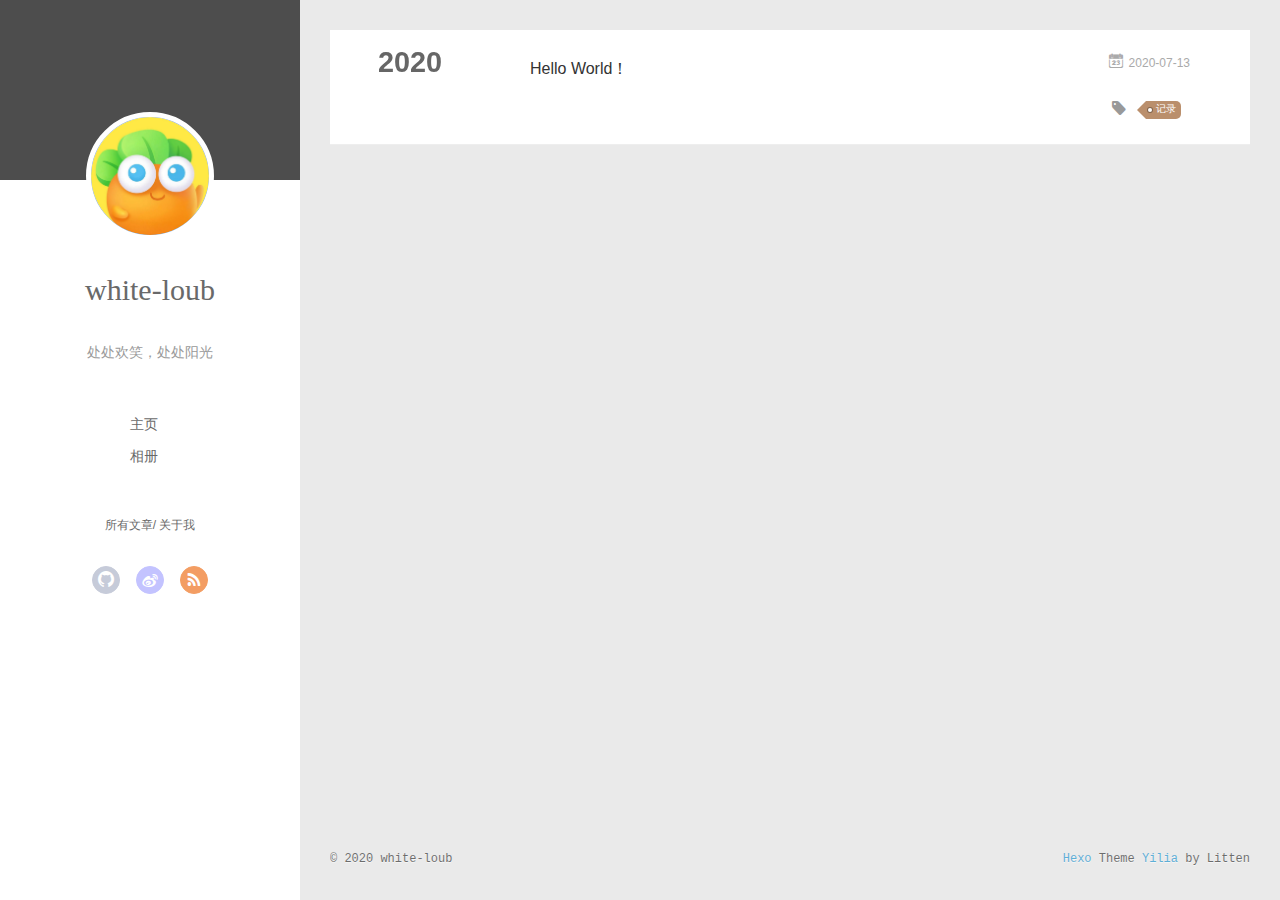
==== commit 28823bc7: "Site updated: 2020-07-13 23:15:38" ====
--- a/archives/index.html
+++ b/archives/index.html
@@ -22,7 +22,7 @@
     <link rel="alternative" href="/atom.xml" title="white-loub的博客" type="application/atom+xml">
   
   
-    <link rel="icon" href="/assets/blogimg/favicon.png">
+    <link rel="icon" href="/assets/img/favicon.png">
   
   <link rel="stylesheet" type="text/css" href="/./main.0cf68a.css">
   <style type="text/css">
@@ -46,7 +46,7 @@
 <div class="intrude-less">
 	<header id="header" class="inner">
 		<a href="/" class="profilepic">
-			<img src="/assets/blogimg/loub.jpg" class="js-avatar">
+			<img src="/assets/img/loub.jpg" class="js-avatar">
 		</a>
 		<hgroup>
 		  <h1 class="header-author"><a href="/">white-loub</a></h1>
@@ -102,7 +102,7 @@
 	<div class="intrude-less">
 		<header id="header" class="inner">
 			<div class="profilepic">
-				<img src="/assets/blogimg/loub.jpg" class="js-avatar">
+				<img src="/assets/img/loub.jpg" class="js-avatar">
 			</div>
 			<hgroup>
 			  <h1 class="header-author js-header-author">white-loub</h1>
@@ -168,51 +168,14 @@
   <div class="archive-article-inner">
     <header class="archive-article-header">
       	<div class="article-meta">
-	      	<a href="/2020/07/12/hello-world/" class="archive-article-date">
-  	<time datetime="2020-07-12T03:04:47.663Z" itemprop="datePublished"><i class="icon-calendar icon"></i>2020-07-12</time>
+	      	<a href="/2020/07/13/Hello%20World%EF%BC%81/" class="archive-article-date">
+  	<time datetime="2020-07-13T14:06:00.000Z" itemprop="datePublished"><i class="icon-calendar icon"></i>2020-07-13</time>
 </a>
         </div>
     	 
   
     <h1 itemprop="name">
-      <a class="archive-article-title" href="/2020/07/12/hello-world/">Hello World</a>
-    </h1>
-  
-
-        <div class="article-info info-on-right">
-          
-          
-
-        </div>
-        <div class="clearfix"></div>
-    </header>
-  </div>
-</article>
-  
-    
-    
-      
-        </div></section>
-      
-      
-      <section class="archives-wrap">
-        <div class="archive-year-wrap">
-          <a href="/archives/2016" class="archive-year">2016</a>
-        </div>
-        <div class="archives">
-    
-    <article class="archive-article archive-type-post">
-  <div class="archive-article-inner">
-    <header class="archive-article-header">
-      	<div class="article-meta">
-	      	<a href="/2016/11/06/diary-2016-1030-1105/" class="archive-article-date">
-  	<time datetime="2016-11-06T02:36:00.000Z" itemprop="datePublished"><i class="icon-calendar icon"></i>2016-11-06</time>
-</a>
-        </div>
-    	 
-  
-    <h1 itemprop="name">
-      <a class="archive-article-title" href="/2016/11/06/diary-2016-1030-1105/">旧事 哪天才能歌唱的话 10.30-11.05</a>
+      <a class="archive-article-title" href="/2020/07/13/Hello%20World%EF%BC%81/">Hello World！</a>
     </h1>
   
 
@@ -223,7 +186,7 @@
 		<ul class="article-tag-list">
 			 
         		<li class="article-tag-list-item">
-        			<a href="javascript:void(0)" class="js-tag article-tag-list-link color3">旧事</a>
+        			<a href="javascript:void(0)" class="js-tag article-tag-list-link color3">记录</a>
         		</li>
       		
 		</ul>
@@ -331,7 +294,7 @@
           <ul class="article-tag-list" q-show="showTags">
              
               <li class="article-tag-list-item">
-                <a href="javascript:void(0)" class="js-tag color3">旧事</a>
+                <a href="javascript:void(0)" class="js-tag color3">记录</a>
               </li>
             
             <div class="clearfix"></div>
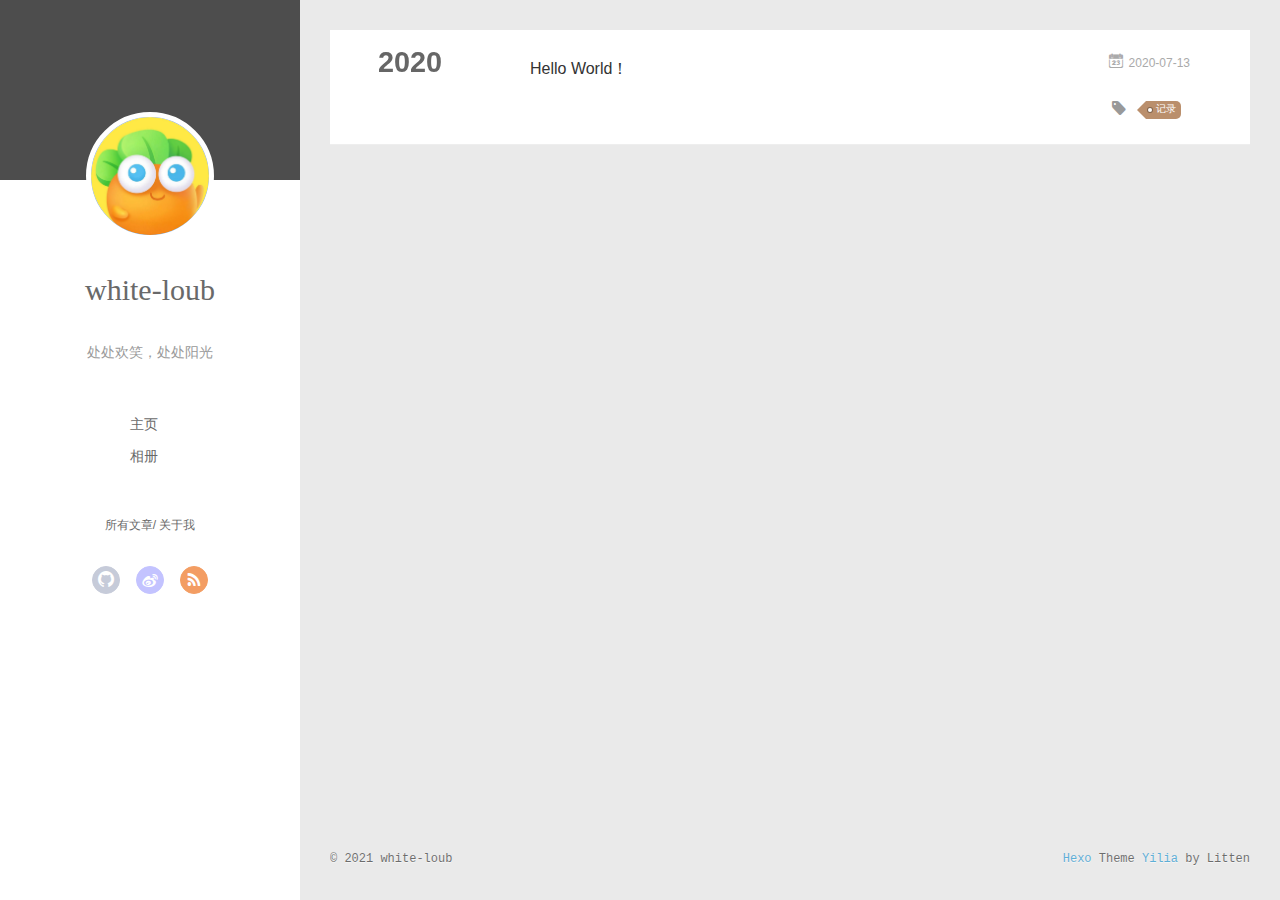
==== commit 2a7969db: "Site updated: 2021-03-15 11:41:55" ====
--- a/archives/index.html
+++ b/archives/index.html
@@ -34,6 +34,16 @@
   
 
   
+<script>
+var _hmt = _hmt || [];
+(function() {
+	var hm = document.createElement("script");
+	hm.src = "https://hm.baidu.com/hm.js?3c4d6f11db073aca02838e9a3420c150";
+	var s = document.getElementsByTagName("script")[0]; 
+	s.parentNode.insertBefore(hm, s);
+})();
+</script>
+
 
 <meta name="generator" content="Hexo 4.2.1"></head>
 
@@ -214,7 +224,7 @@
   <div class="outer">
     <div id="footer-info">
     	<div class="footer-left">
-    		&copy; 2020 white-loub
+    		&copy; 2021 white-loub
     	</div>
       	<div class="footer-right">
       		<a href="http://hexo.io/" target="_blank">Hexo</a>  Theme <a href="https://github.com/litten/hexo-theme-yilia" target="_blank">Yilia</a> by Litten
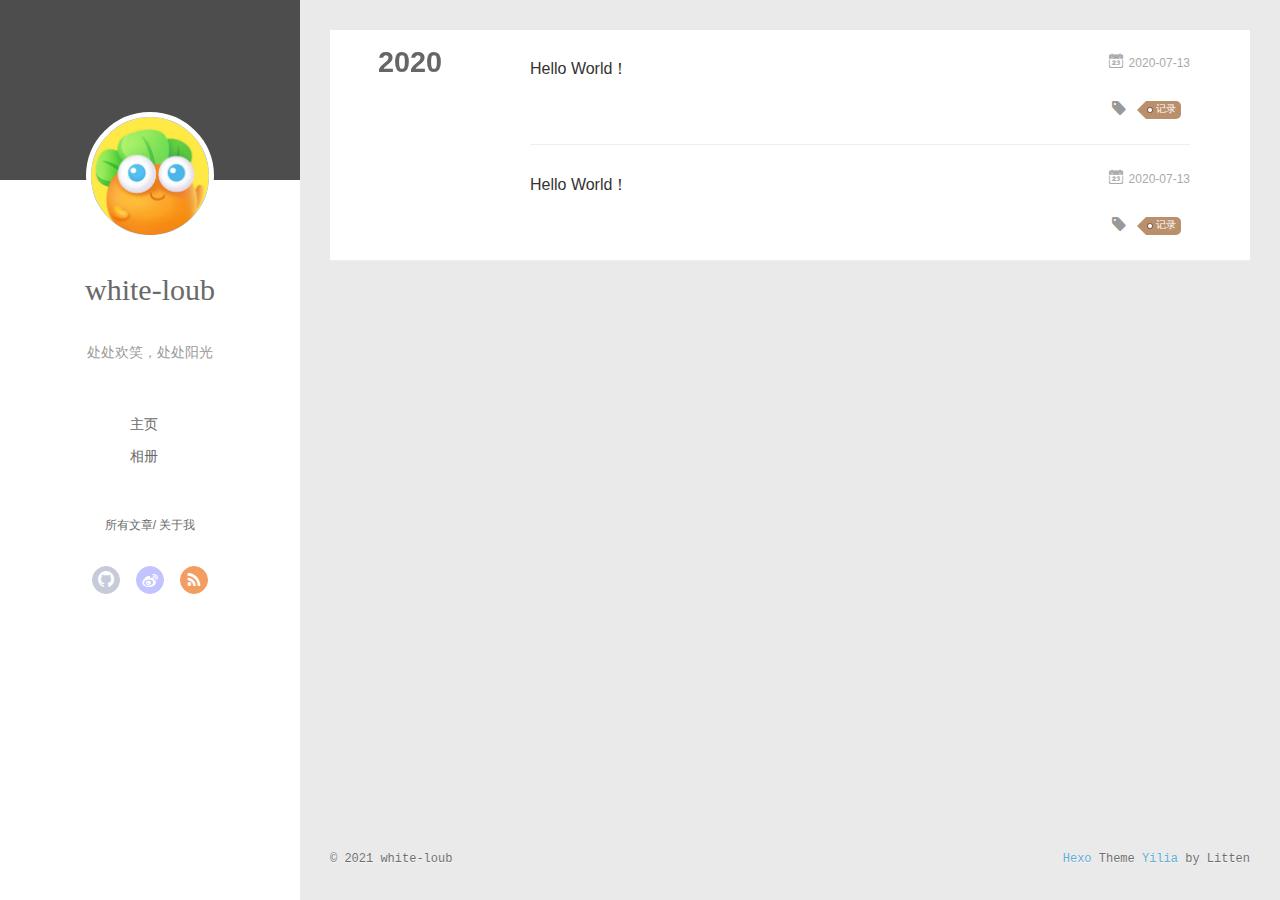
==== commit 9e37a33e: "Site updated: 2021-03-15 11:43:22" ====
--- a/archives/index.html
+++ b/archives/index.html
@@ -186,6 +186,44 @@
   
     <h1 itemprop="name">
       <a class="archive-article-title" href="/2020/07/13/Hello%20World%EF%BC%81/">Hello World！</a>
+    </h1>
+  
+
+        <div class="article-info info-on-right">
+          
+	<div class="article-tag tagcloud">
+		<i class="icon-price-tags icon"></i>
+		<ul class="article-tag-list">
+			 
+        		<li class="article-tag-list-item">
+        			<a href="javascript:void(0)" class="js-tag article-tag-list-link color3">记录</a>
+        		</li>
+      		
+		</ul>
+	</div>
+
+          
+
+        </div>
+        <div class="clearfix"></div>
+    </header>
+  </div>
+</article>
+  
+    
+    
+    <article class="archive-article archive-type-post">
+  <div class="archive-article-inner">
+    <header class="archive-article-header">
+      	<div class="article-meta">
+	      	<a href="/2020/07/13/Hello%20World%EF%BC%81%20-%20%E5%89%AF%E6%9C%AC/" class="archive-article-date">
+  	<time datetime="2020-07-13T14:06:00.000Z" itemprop="datePublished"><i class="icon-calendar icon"></i>2020-07-13</time>
+</a>
+        </div>
+    	 
+  
+    <h1 itemprop="name">
+      <a class="archive-article-title" href="/2020/07/13/Hello%20World%EF%BC%81%20-%20%E5%89%AF%E6%9C%AC/">Hello World！</a>
     </h1>
   
 
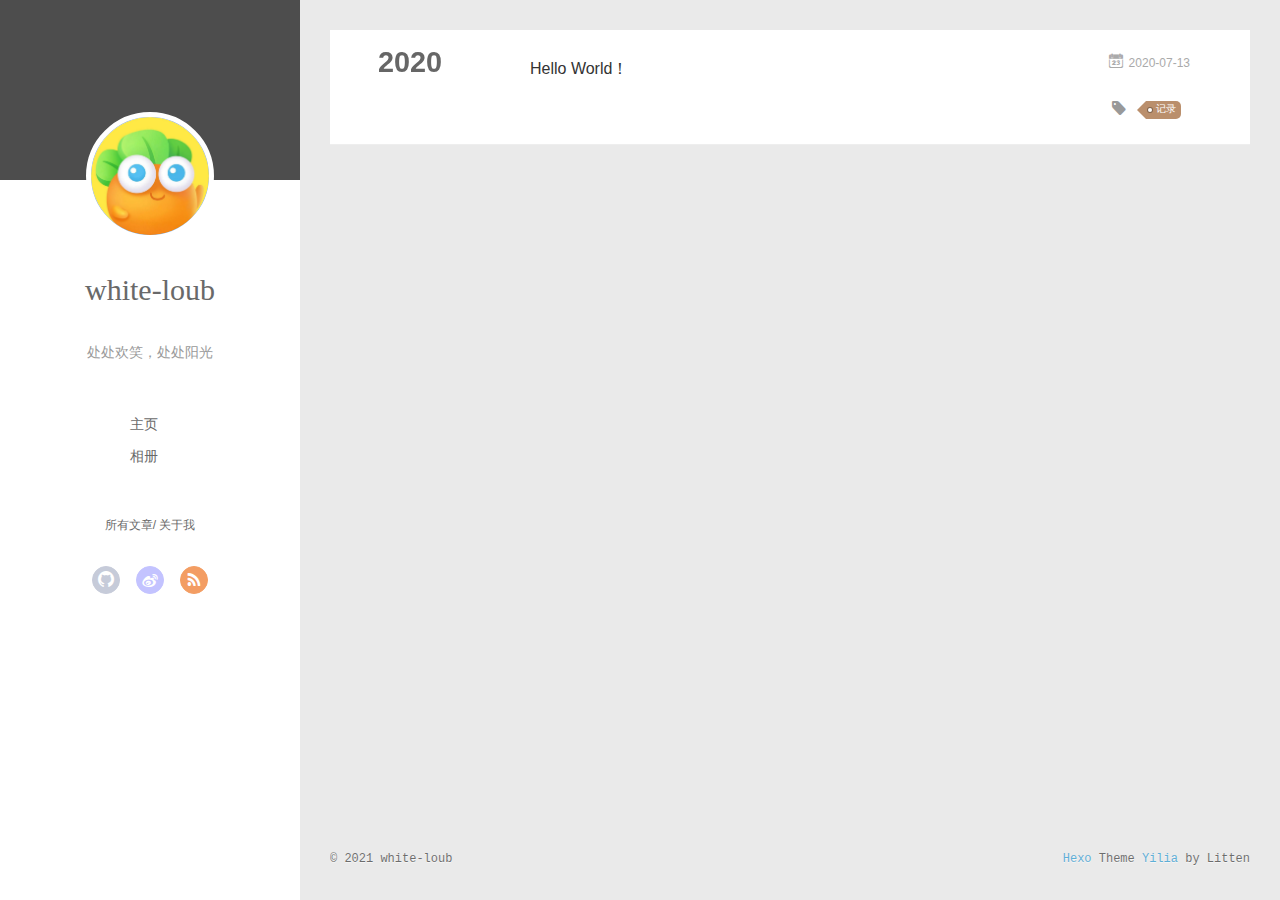
==== commit 3bd4802f: "Site updated: 2021-03-15 11:45:41" ====
--- a/archives/index.html
+++ b/archives/index.html
@@ -186,44 +186,6 @@
   
     <h1 itemprop="name">
       <a class="archive-article-title" href="/2020/07/13/Hello%20World%EF%BC%81/">Hello World！</a>
-    </h1>
-  
-
-        <div class="article-info info-on-right">
-          
-	<div class="article-tag tagcloud">
-		<i class="icon-price-tags icon"></i>
-		<ul class="article-tag-list">
-			 
-        		<li class="article-tag-list-item">
-        			<a href="javascript:void(0)" class="js-tag article-tag-list-link color3">记录</a>
-        		</li>
-      		
-		</ul>
-	</div>
-
-          
-
-        </div>
-        <div class="clearfix"></div>
-    </header>
-  </div>
-</article>
-  
-    
-    
-    <article class="archive-article archive-type-post">
-  <div class="archive-article-inner">
-    <header class="archive-article-header">
-      	<div class="article-meta">
-	      	<a href="/2020/07/13/Hello%20World%EF%BC%81%20-%20%E5%89%AF%E6%9C%AC/" class="archive-article-date">
-  	<time datetime="2020-07-13T14:06:00.000Z" itemprop="datePublished"><i class="icon-calendar icon"></i>2020-07-13</time>
-</a>
-        </div>
-    	 
-  
-    <h1 itemprop="name">
-      <a class="archive-article-title" href="/2020/07/13/Hello%20World%EF%BC%81%20-%20%E5%89%AF%E6%9C%AC/">Hello World！</a>
     </h1>
   
 
